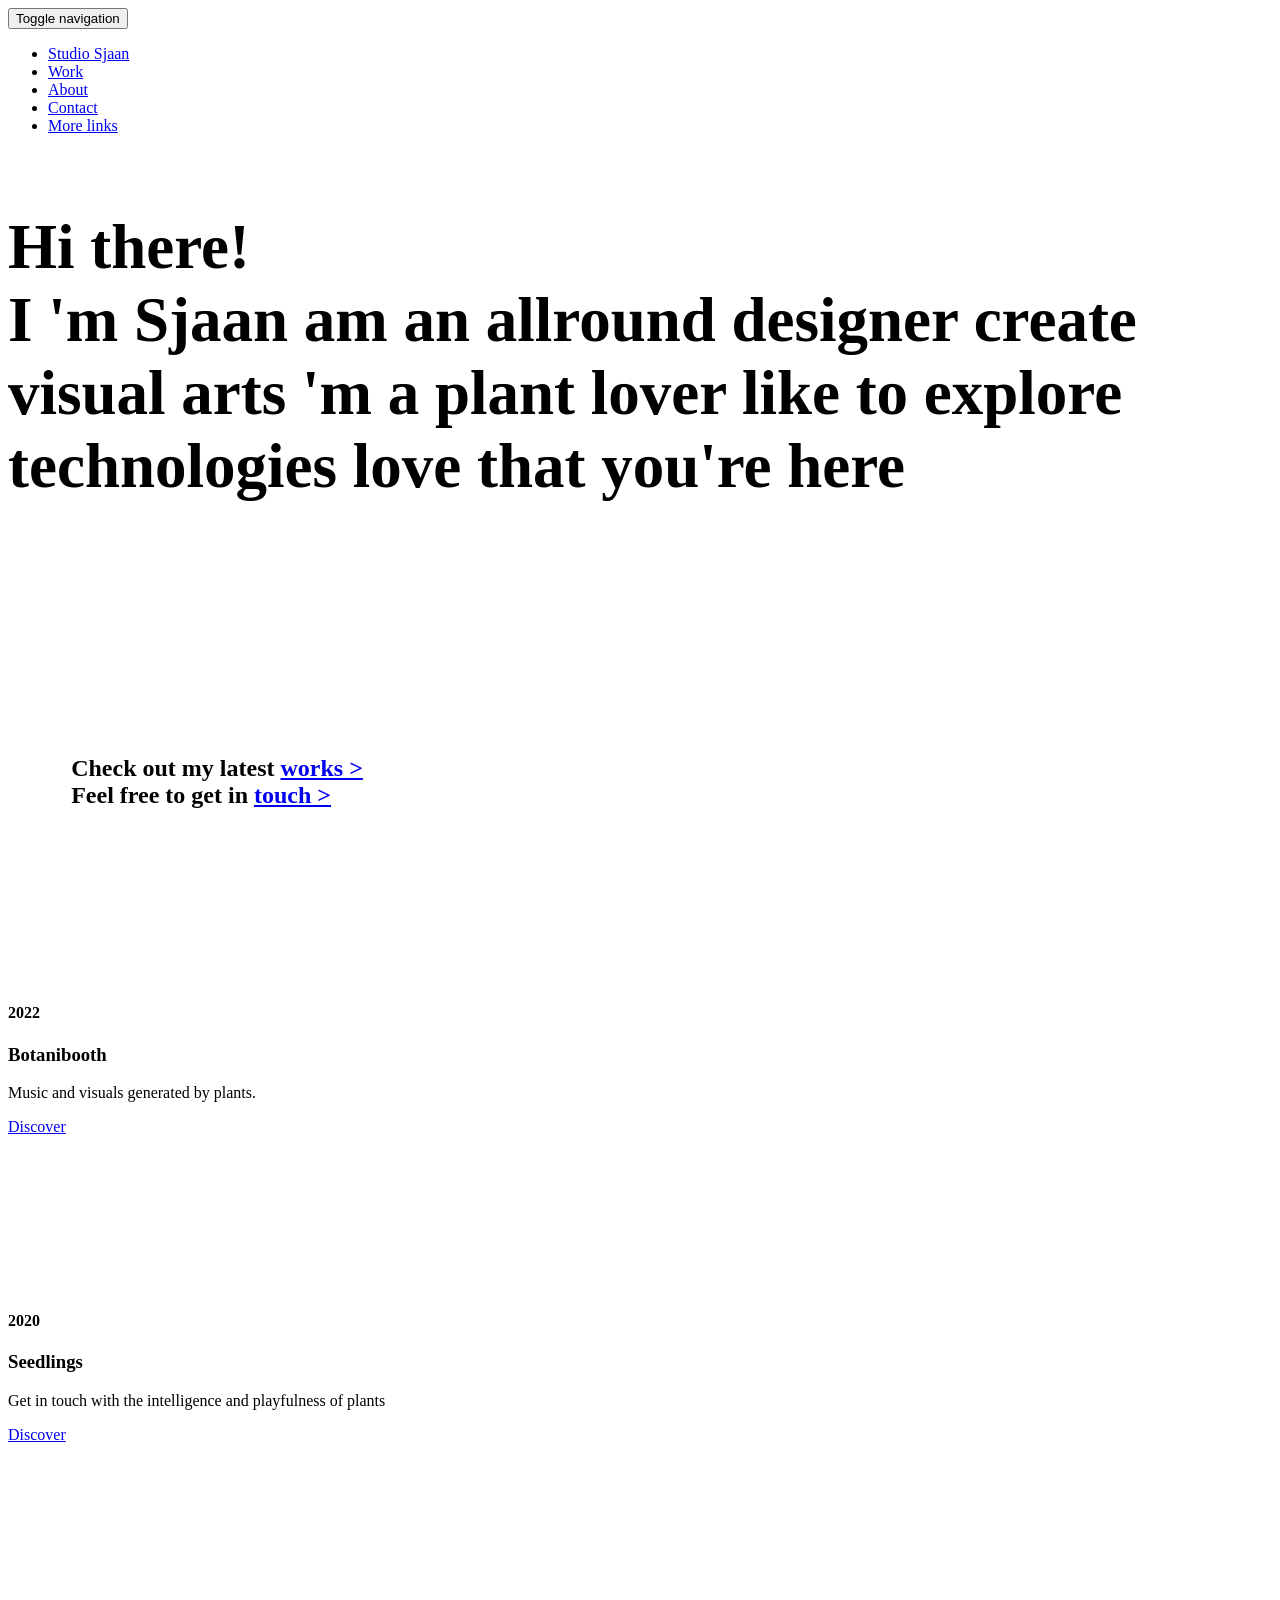
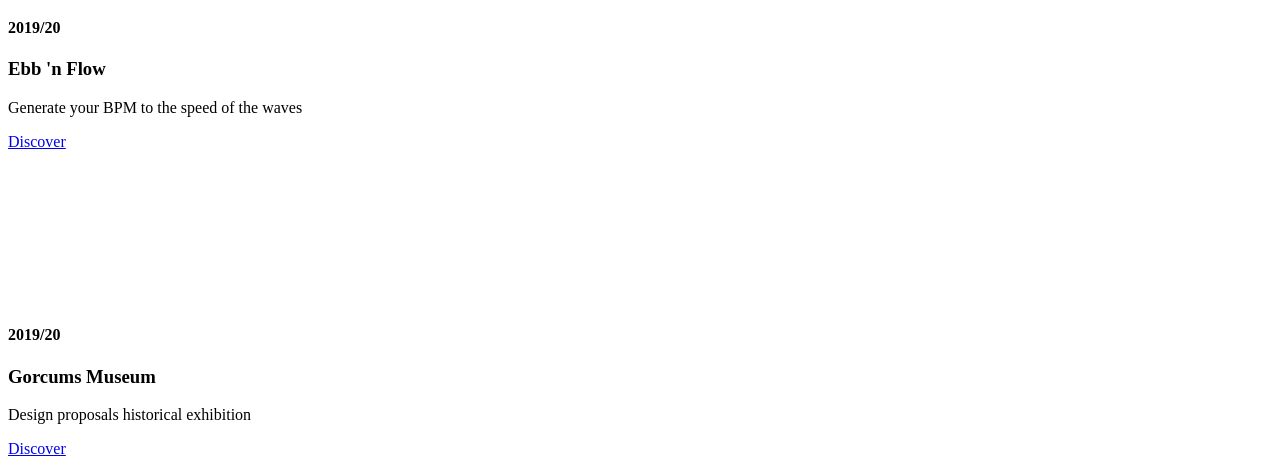
==== index.html @ 26814d5f "botanibooth page Botanibooth Page" ====
<!DOCTYPE html>
<html lang="en">

<head>
  <meta charset="UTF-8">
  <meta name="viewport" content="width=device-width,initial-scale=1.0 maximum-scale=1.0, user-scalable=0">
  
 <!--Omschrijving/ srchterms-->
 <title> Studio Sjaan </title>  
  <meta title="Sjaan - art and design">
  <meta name="description" content="Allround design and visual arts">
  <meta name="keywords" content="design, visual arts">
  
<!--srchterms sm-->
  <meta property="og:title" content="Sjaan - art and design" />
  <meta property="og:description" content="Allround design and visual arts" />
  <meta property="og:image" content="./assets/images/Visualicious_118.png" />
  <meta property="og:url" content="https://www.jeanneshaw.nl" />


  <meta name="google" content="notranslate" />

<!--fv icon-->  
  <link rel="apple-touch-icon" sizes="114x114" href="./assets/images/Visualicious_118.png">
  <link href="./assets/images/visualicious-fav-icon.png" rel="icon">



  <link href="./main.3f6952e4.css" rel="stylesheet">
</head>

<body>

<!--(B)ORDERRR -->
<div id="site-border-left"></div>
<div id="site-border-right"></div>
<div id="site-border-top"></div>
<div id="site-border-bottom"></div>


<header>


    <!--NAVI-->
    <nav class="navbar navbar-fixed-top navbar-default">
      <div class="container">
          <button type="button" class="navbar-toggle collapsed" data-toggle="collapse" data-target="#navbar-collapse" aria-expanded="false">
            <span class="sr-only">Toggle navigation</span>
            <span class="icon-bar"></span>
            <span class="icon-bar"></span>
            <span class="icon-bar"></span>
            <span class="icon-bar"></span>
          </button>
  
        <div class="collapse navbar-collapse" id="navbar-collapse">

          <ul class="nav navbar-nav">
            <li><a href="./index.html" title="">Studio Sjaan</a></li>
            <li><a href="./works.html" title="">Work</a></li>
            <li><a href="./about.html" title="">About</a></li>
            <li><a href="./contact.html" title="">Contact</a></li>
            <li><a href="./morelinks.html" title="">More links</a></li> 
          </ul>

        </div> 
      </div>
    </nav>
  </header>


      <!--main script-->
      <script type="text/javascript" src="./main.70a66962.js"></script>
        
      <!--txt ani script-->
      <script>
        document.addEventListener("DOMContentLoaded", function (event) {
          type();
          movingBackgroundImage();
        });
      </script>


  <!--TXT animation-->
  <div class="hero-full-container background-image-container">

    <div class="container">
      
      <div class="row">
        <div class="col-xs-12">
          <div class="hero-full-wrapper">
            <div class="text-content">
              <br><h1 style="font-size: 7vh;">Hi there!<br>
                <span>I</span>
                <span id="typed-strings">
                  <span>'m Sjaan</span>
                  <span>am an allround designer</span>
                  <span>create visual arts</span>
                  <span>'m a plant lover</span>
                  <span>like to explore technologies</span>
                  <span>love that you're here</span>
                </span>
                <span id="typed"></span>
              </h1><br><br>
            </div>
          </div>
        </div>
      </div>     
    </div>
  </div>
  <!---->

  <!-- VIDEO -->
  <video class="video-fixed-home" alt="video" autoplay loop muted playsinline id="myvideo">
    <source src="./assets/vids/kielekiele_kl_1.webm" type="video/webm">
    <source src="./assets/vids/kielekiele_kl_1.mp4" type="video/mp4">

    :'( 
  </video>

  <!-- TXT -->
  <div class="section-container" style="margin-left: 5%;">
    <div class="hero-full-wrapper">
    <div class="text-content">
    
      <h2 style="left: 0; column-fill: balance;">Check out my latest <a href="./works.html" title="works">works > </a><br>
      Feel free to get in <a href="./contact.html" title="get in touch">touch ></a></h2>
    </div>
    </div>
  </div>
  
  <!-- Links nr Works -->
  <div class="section-container">
      <div class="carousel-inner">
        <div class="item active">
            <div class="row">

              <!-- BOTANIBOOTH -->
              <div class="col-sm-4">
                <div>
                <a href="./Botanibooth.html" class="black-image-project-hover">
                     <!-- VIDEO -->
                     <video class="img-responsive" autoplay loop muted playsinline id="myvideo">
                      <source src="./assets/work/Botanibooth/cardPC.png" type="image/png">
                    
                      :'(
                    </video>
                  
                </a>
                </div>
                <div class="card-container-dropshadow">
                  <h4>2022</h4>
                  <h3>Botanibooth</h3>
                  <p>Music and visuals generated by plants.
                  </p>
                  <a href="./Botanibooth.html" class="btn btn-default">Discover</a>
                </div>
              </div> 

              <!-- SEEDLINGS -->
              <div class="col-sm-4">
                <div>
                <a href="./Seedlings.html" class="black-image-project-hover">
                     <!-- VIDEO -->
                     <video class="img-responsive" autoplay loop muted playsinline id="myvideo">
                      <source src="./assets/work/Seedlings/blooms.webm" type="video/webm">
                      <source src="./assets/work/Seedlings/blooms.mp4" type="video/mp4">
                    
                      :'(
                    </video>
                  
                </a>
                </div>
                <div class="card-container-dropshadow">
                  <h4>2020</h4>
                  <h3>Seedlings</h3>
                  <p>Get in touch with the intelligence and playfulness of plants</p>
                  <a href="./Seedlings.html" class="btn btn-default">Discover</a>
                </div>
              </div> 

              <!--Ebb n flow -->
              <div class="col-sm-4">
                <a href="./EbbnFlow.html" class="black-image-project-hover">
                    <!-- VIDEO -->
                    <video class="img-responsive" alt="video" autoplay loop muted playsinline id="myvideo">
                      <source src="./assets/work/Ebb 'n Flow/Waveslogootje_3.webm" type="video/webm">
                      <source src="./assets/work/Ebb 'n Flow/Waveslogootje_3.mp4" type="video/mp4">

                    
                      :'(
                    </video> 
                  
                </a>
                <div class="card-container-dropshadow">
                  <h4>2019/20</h4>
                  <h3>Ebb 'n Flow</h3>
                  <p>Generate your BPM to the speed of the waves</p>
                  <a href="./EbbnFlow.html" class="btn btn-default">Discover</a>
                </div>      
              </div>


              <!-- Gorcums museum -->
              <div class="col-sm-4">
                <a href="./Gorcums Museum.html" class="black-image-project-hover">
                  <!-- VIDEO -->
                  <video class="img-responsive" alt="video" autoplay loop muted playsinline id="myvideo">
                    <source src="./assets/work/Gorcums museum/GB-_1 kopie.webm" type="video/webm">
                    <source src="./assets/work/Gorcums museum/GB-_1 kopie.mp4" type="video/mp4">
                  
                    :'(
                  </video> 
                  
                </a>
                <div class="card-container-dropshadow">
                  <h4>2019/20</h4>
                  <h3>Gorcums Museum</h3>
                  <p>Design proposals historical exhibition</p>
                  <a href="./Gorcums Museum.html" class="btn btn-default">Discover</a>
                </div>
              </div>



            </div>
            </div>
      </div>
  </div>
  <!---->
  <!--script vr video-->
  <script> document.getElementById('myvideo').play(); </script>

  </body>

</html>
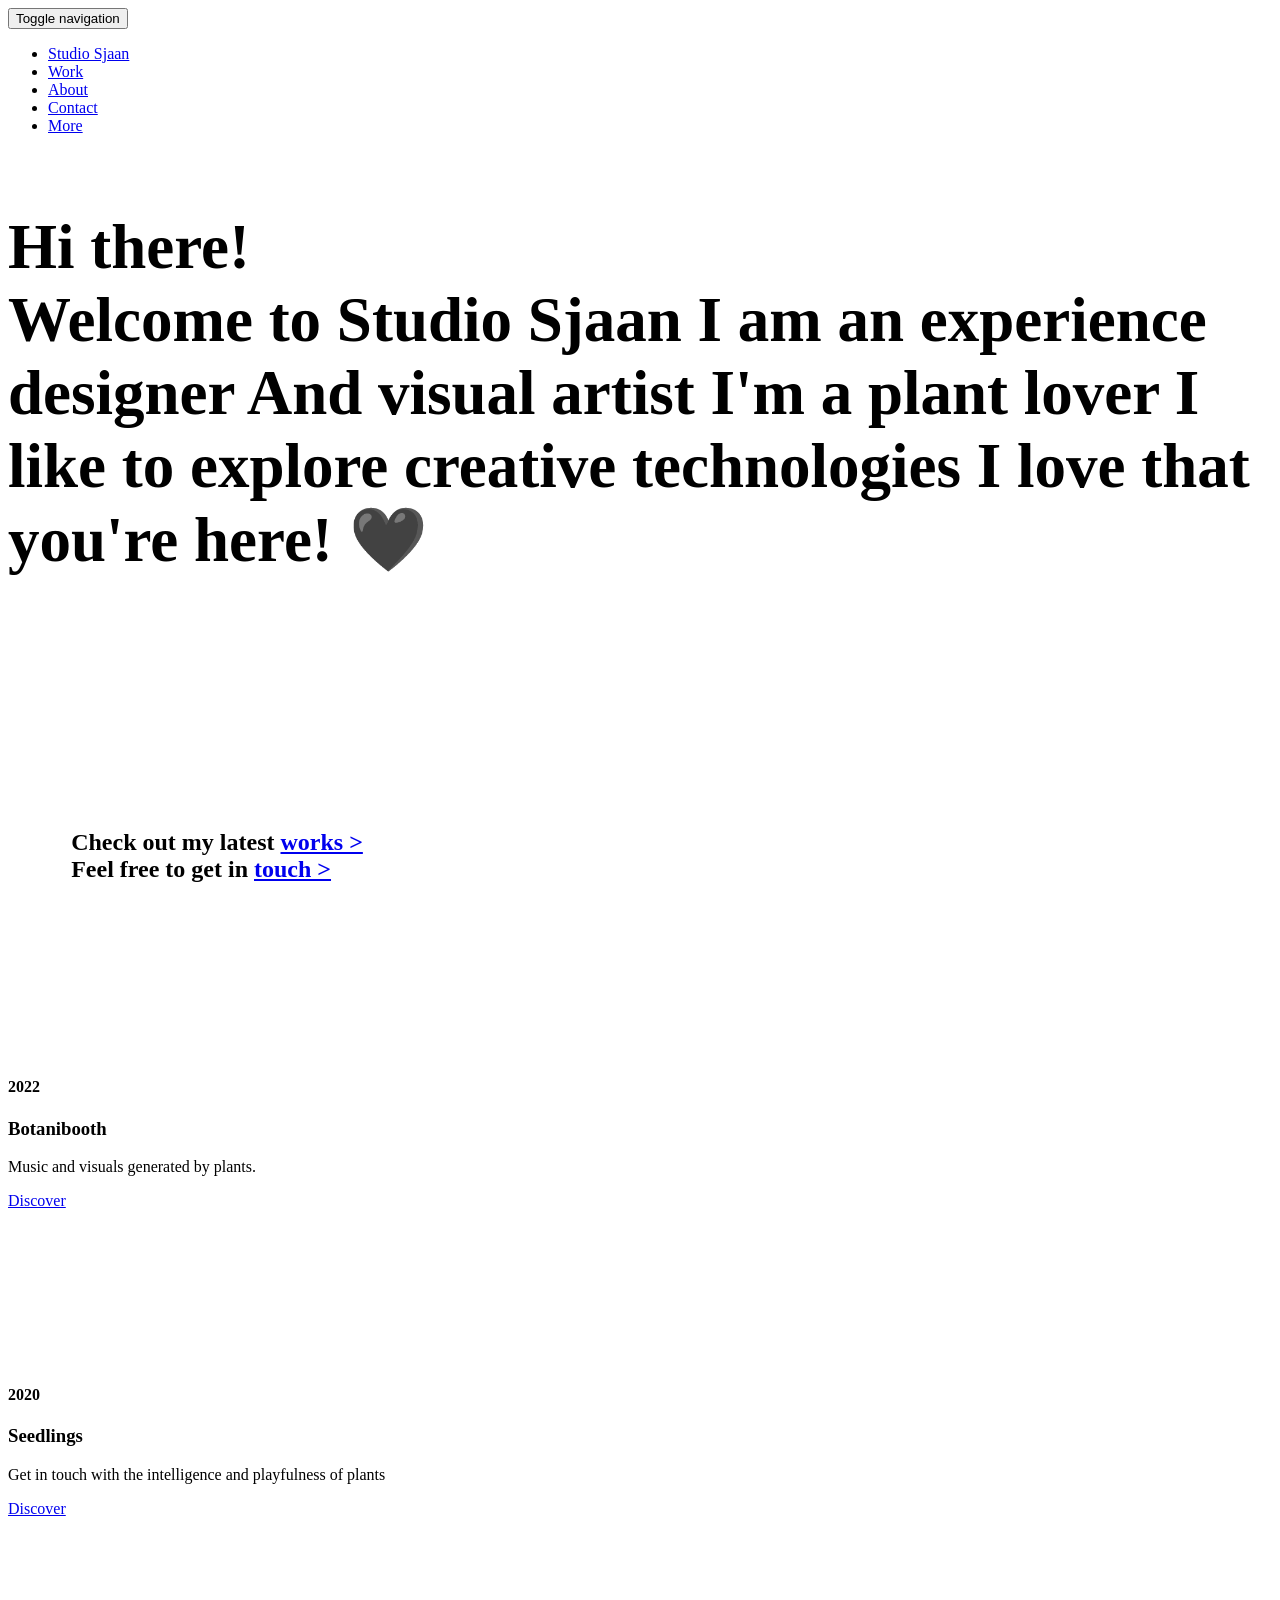
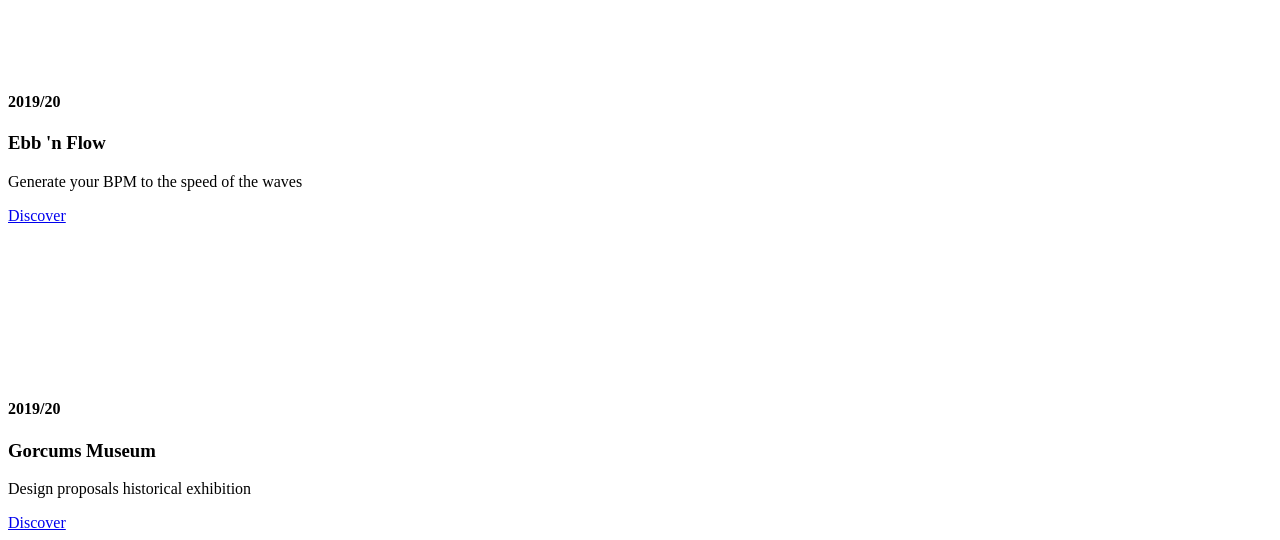
==== commit 2ed464a2: "Update update" ====
--- a/index.html
+++ b/index.html
@@ -59,7 +59,7 @@
             <li><a href="./works.html" title="">Work</a></li>
             <li><a href="./about.html" title="">About</a></li>
             <li><a href="./contact.html" title="">Contact</a></li>
-            <li><a href="./morelinks.html" title="">More links</a></li> 
+            <li><a href="./morelinks.html" title="">More</a></li> 
           </ul>
 
         </div> 
@@ -90,14 +90,14 @@
           <div class="hero-full-wrapper">
             <div class="text-content">
               <br><h1 style="font-size: 7vh;">Hi there!<br>
-                <span>I</span>
+                
                 <span id="typed-strings">
-                  <span>'m Sjaan</span>
-                  <span>am an allround designer</span>
-                  <span>create visual arts</span>
-                  <span>'m a plant lover</span>
-                  <span>like to explore technologies</span>
-                  <span>love that you're here</span>
+                  <span>Welcome to Studio Sjaan</span>
+                  <span>I am an experience designer</span>
+                  <span>And visual artist</span>
+                  <span>I'm a plant lover</span>
+                  <span>I like to explore creative technologies</span>
+                  <span>I love that you're here! &#128420; </span>
                 </span>
                 <span id="typed"></span>
               </h1><br><br>
@@ -110,7 +110,7 @@
   <!---->
 
   <!-- VIDEO -->
-  <video class="video-fixed-home" alt="video" autoplay loop muted playsinline id="myvideo">
+  <video class="video-fixed-home" alt="video" autoplay muted loop playsinline preload="auto" id="myvideo">
     <source src="./assets/vids/kielekiele_kl_1.webm" type="video/webm">
     <source src="./assets/vids/kielekiele_kl_1.mp4" type="video/mp4">
 
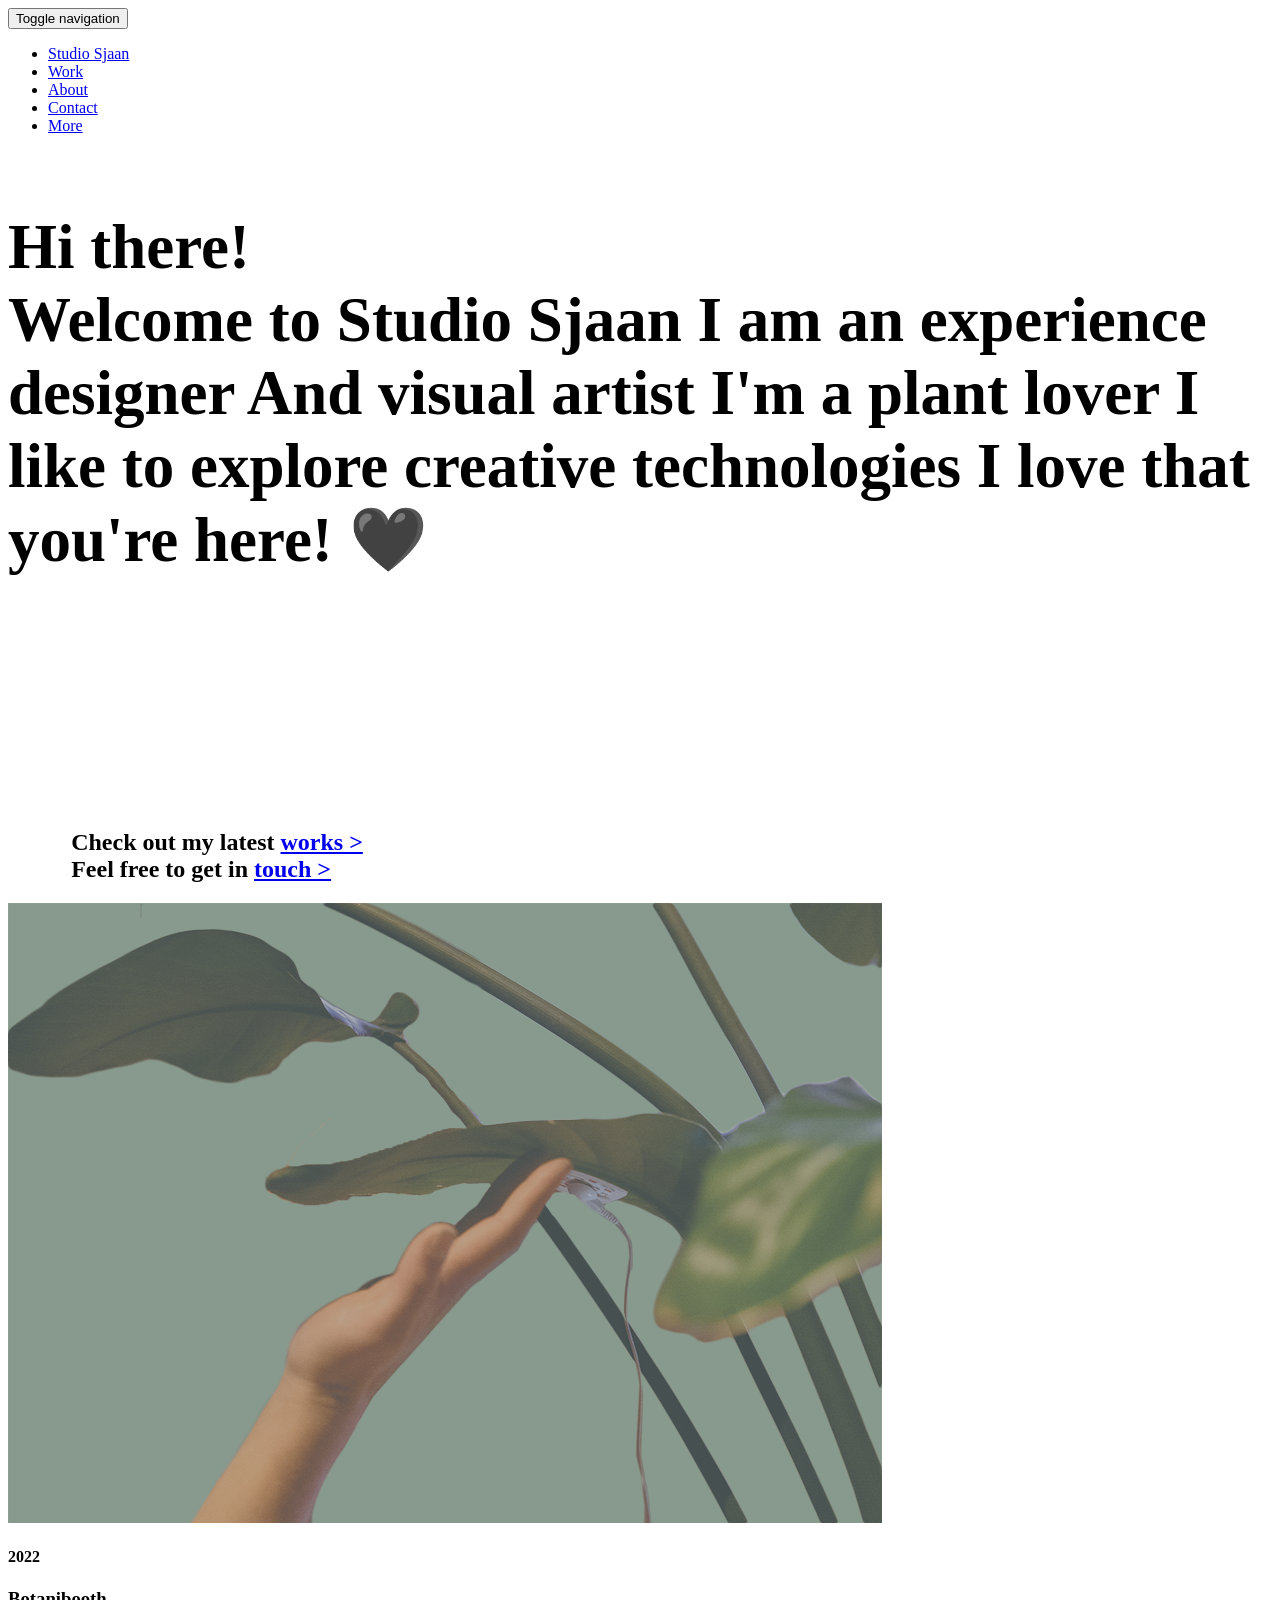
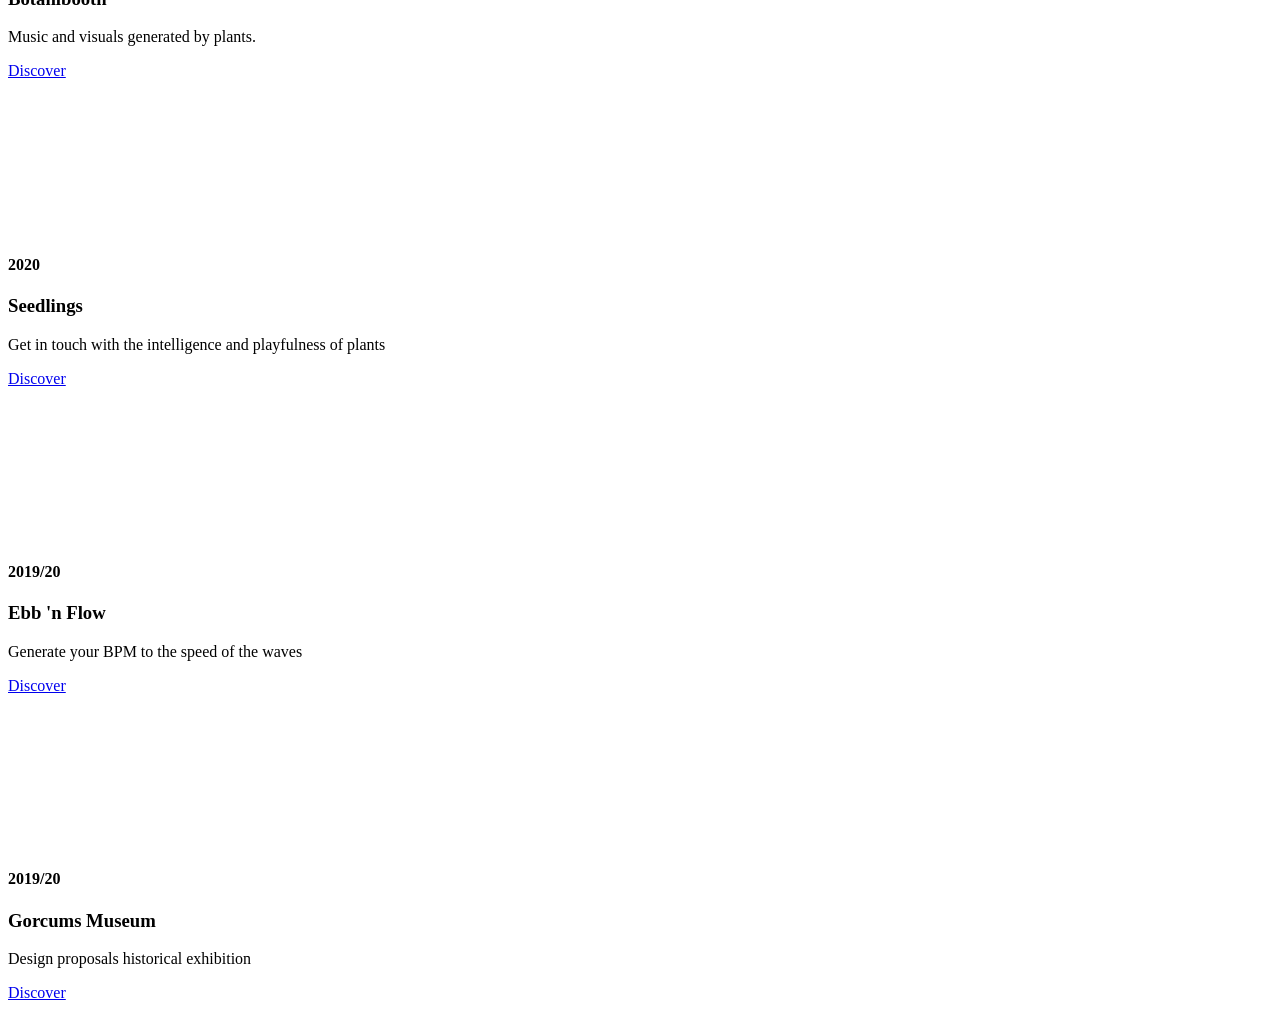
==== commit e51eef29: "Update index.html" ====
--- a/index.html
+++ b/index.html
@@ -139,11 +139,8 @@
                 <div>
                 <a href="./Botanibooth.html" class="black-image-project-hover">
                      <!-- VIDEO -->
-                     <video class="img-responsive" autoplay loop muted playsinline id="myvideo">
-                      <source src="./assets/work/Botanibooth/cardPC.png" type="image/png">
+                     <img src="./assets/work/Botanibooth/cardPC.png" class="img-responsive" alt="Image">
                     
-                      :'(
-                    </video>
                   
                 </a>
                 </div>
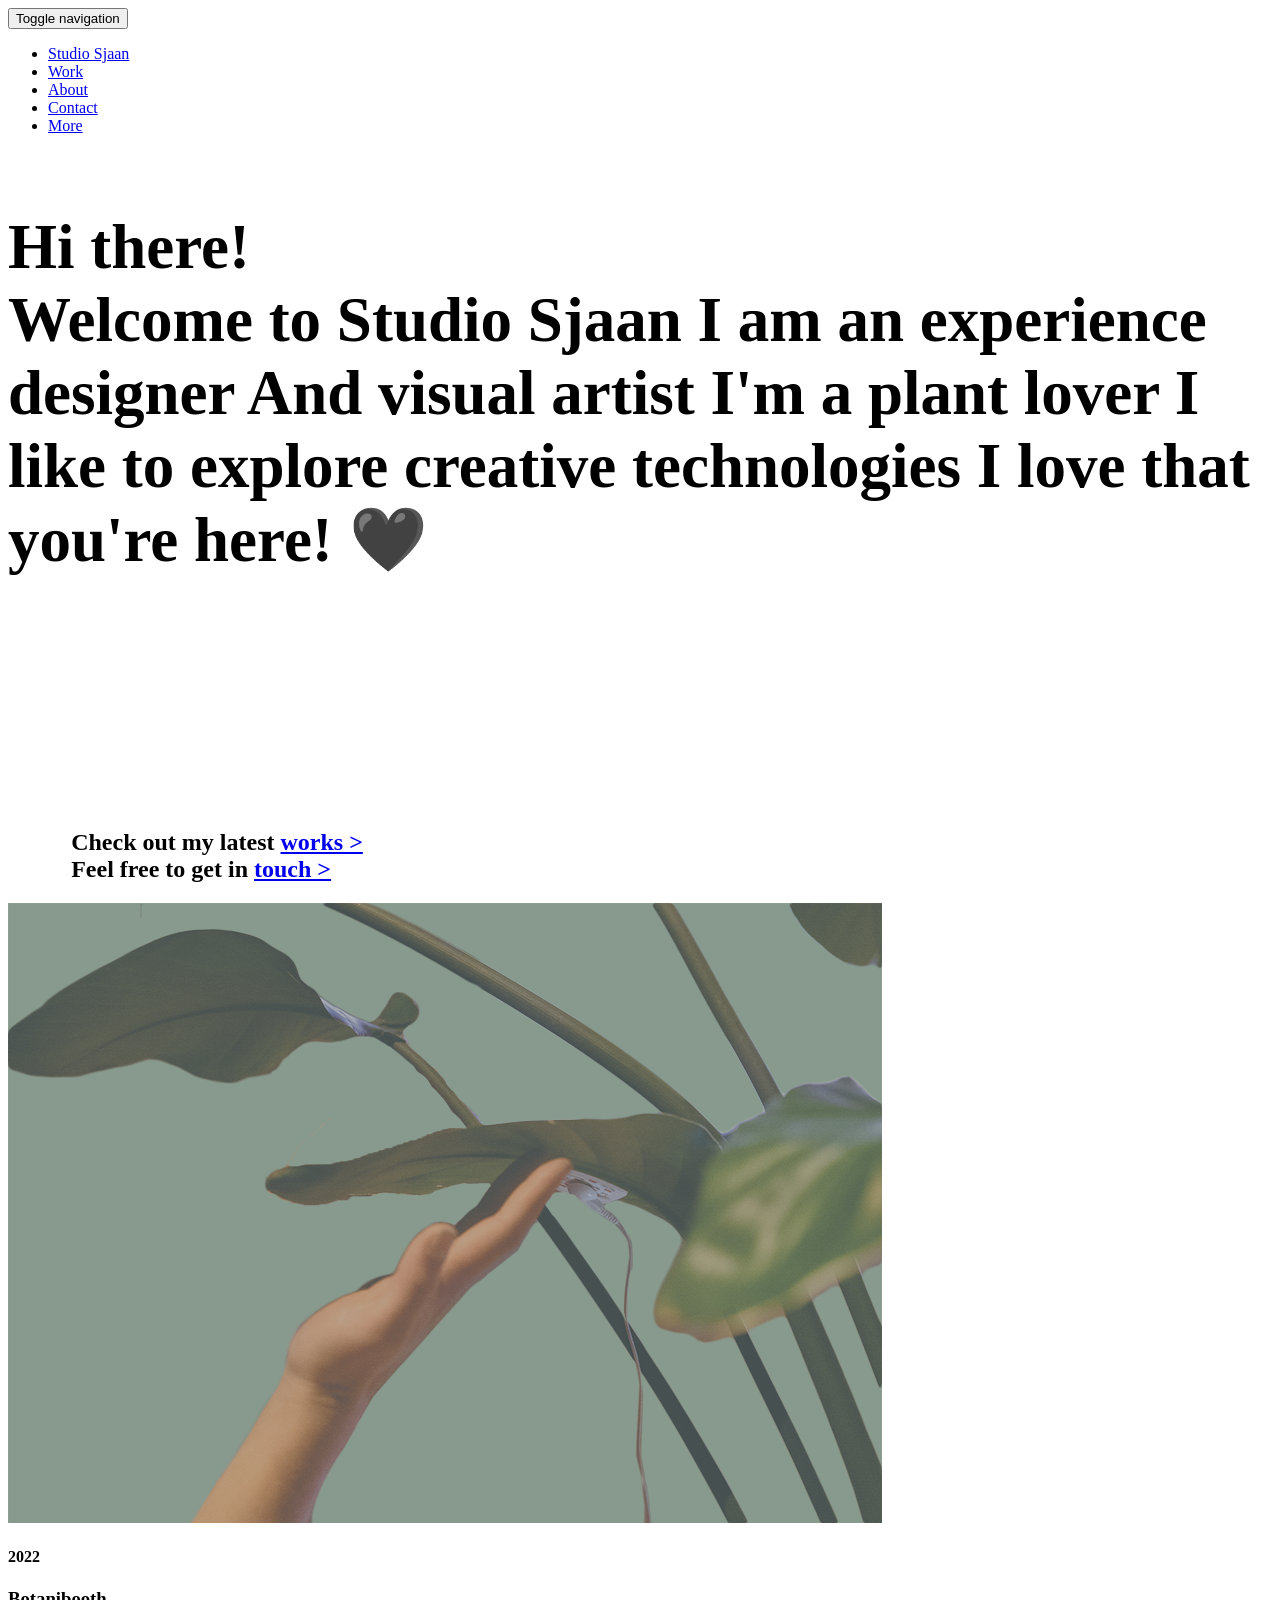
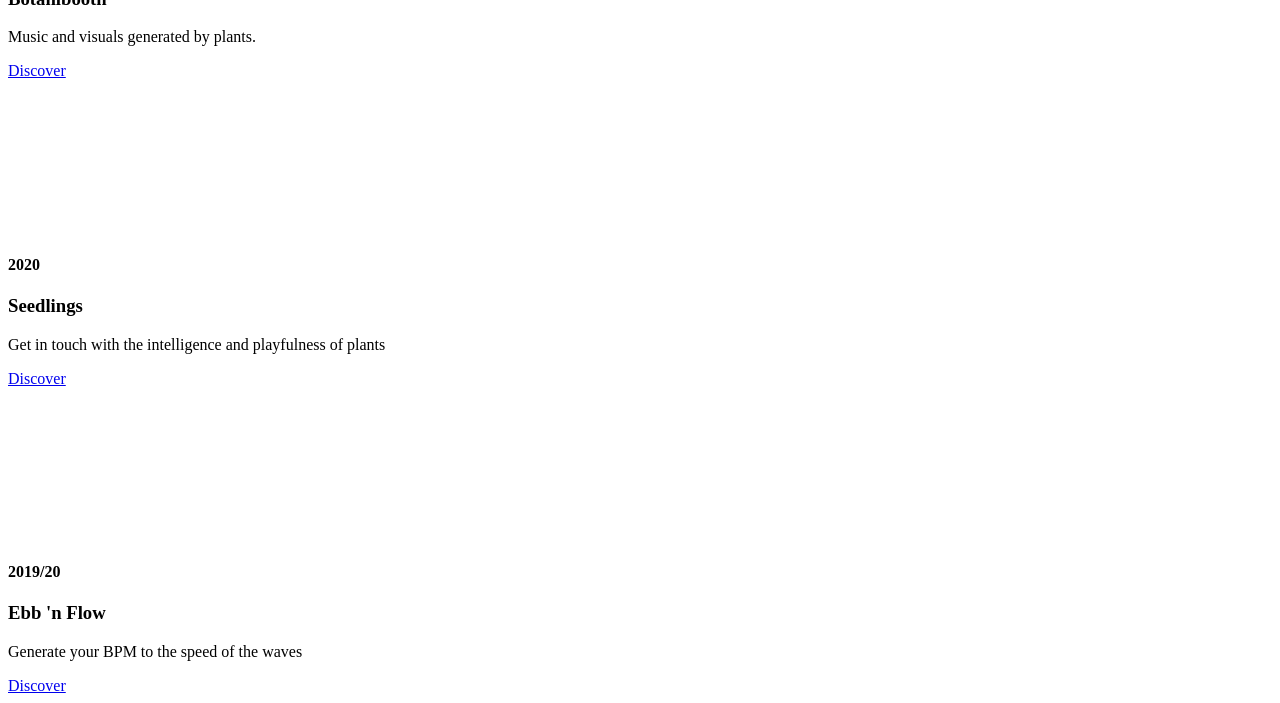
==== commit 68f8fa4d: "update" ====
--- a/index.html
+++ b/index.html
@@ -140,8 +140,6 @@
                 <a href="./Botanibooth.html" class="black-image-project-hover">
                      <!-- VIDEO -->
                      <img src="./assets/work/Botanibooth/cardPC.png" class="img-responsive" alt="Image">
-                    
-                  
                 </a>
                 </div>
                 <div class="card-container-dropshadow">
@@ -164,7 +162,6 @@
                     
                       :'(
                     </video>
-                  
                 </a>
                 </div>
                 <div class="card-container-dropshadow">
@@ -195,30 +192,6 @@
                   <a href="./EbbnFlow.html" class="btn btn-default">Discover</a>
                 </div>      
               </div>
-
-
-              <!-- Gorcums museum -->
-              <div class="col-sm-4">
-                <a href="./Gorcums Museum.html" class="black-image-project-hover">
-                  <!-- VIDEO -->
-                  <video class="img-responsive" alt="video" autoplay loop muted playsinline id="myvideo">
-                    <source src="./assets/work/Gorcums museum/GB-_1 kopie.webm" type="video/webm">
-                    <source src="./assets/work/Gorcums museum/GB-_1 kopie.mp4" type="video/mp4">
-                  
-                    :'(
-                  </video> 
-                  
-                </a>
-                <div class="card-container-dropshadow">
-                  <h4>2019/20</h4>
-                  <h3>Gorcums Museum</h3>
-                  <p>Design proposals historical exhibition</p>
-                  <a href="./Gorcums Museum.html" class="btn btn-default">Discover</a>
-                </div>
-              </div>
-
-
-
             </div>
             </div>
       </div>
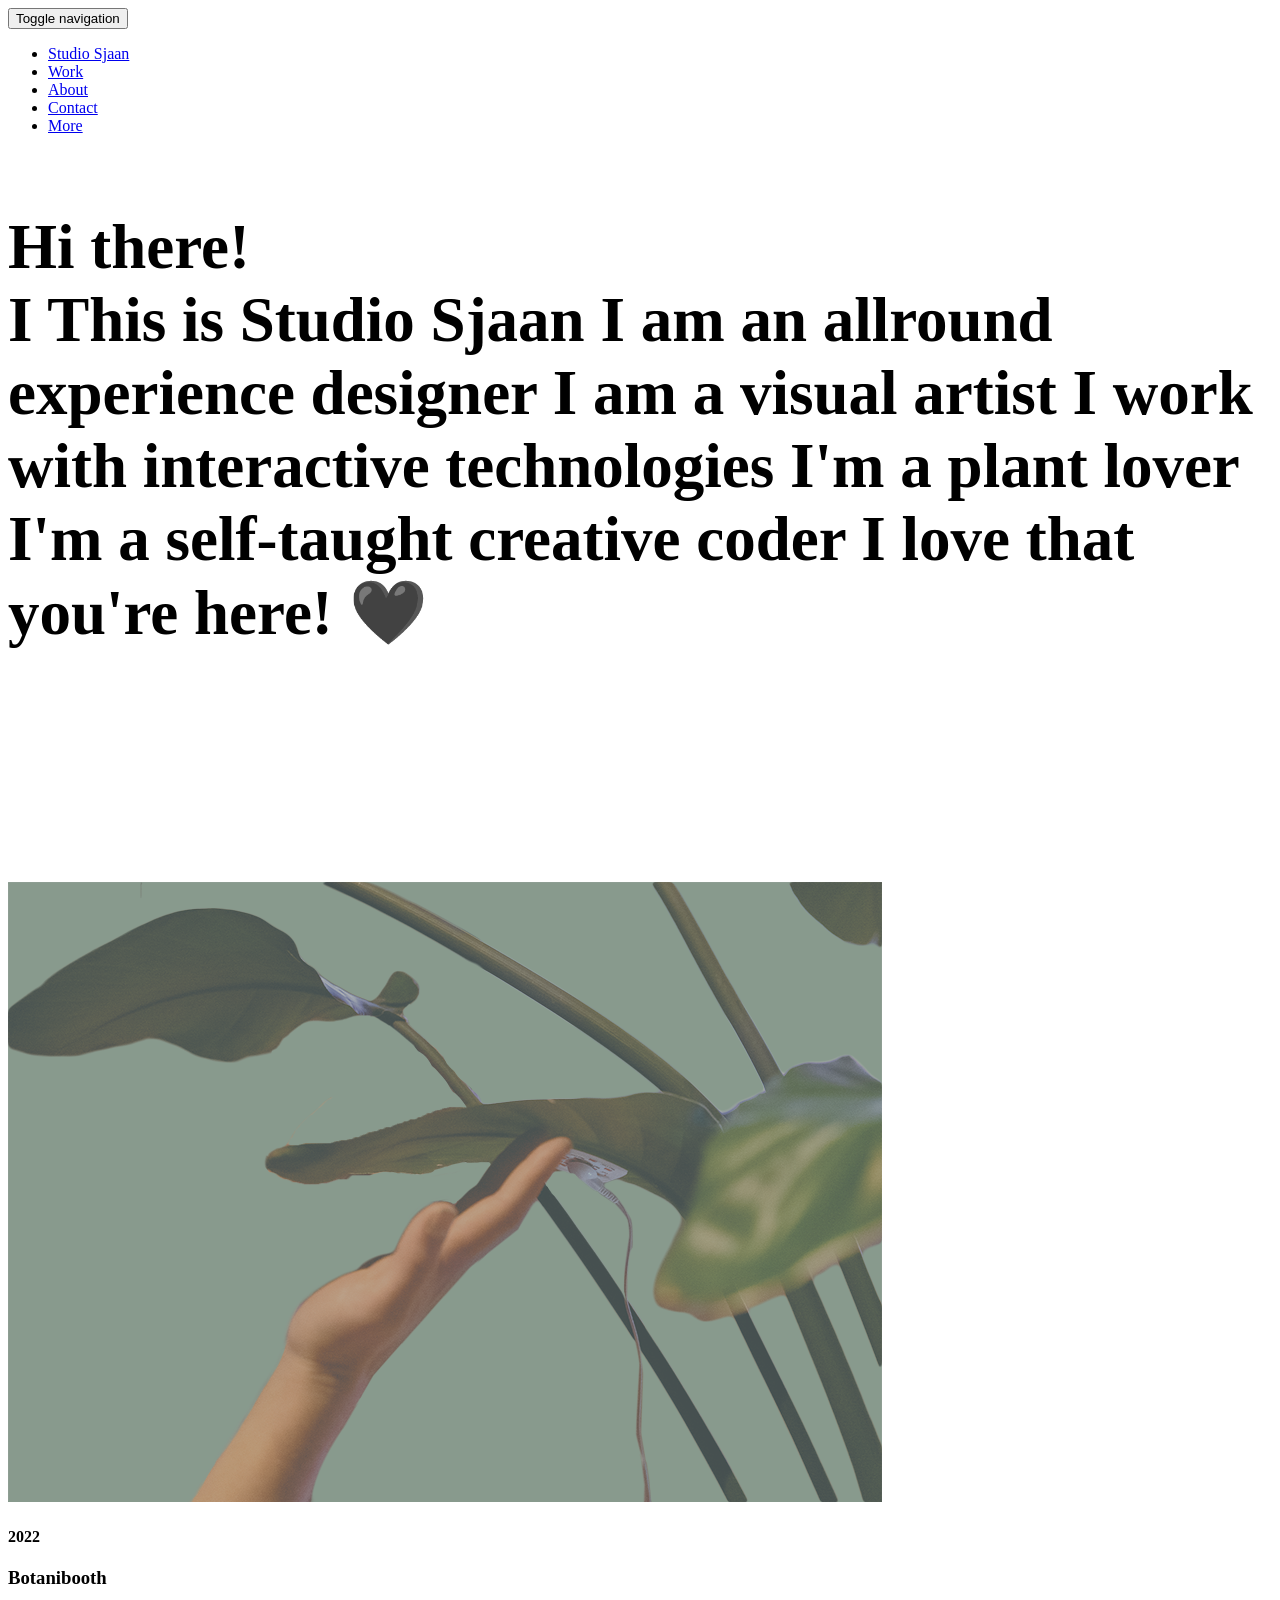
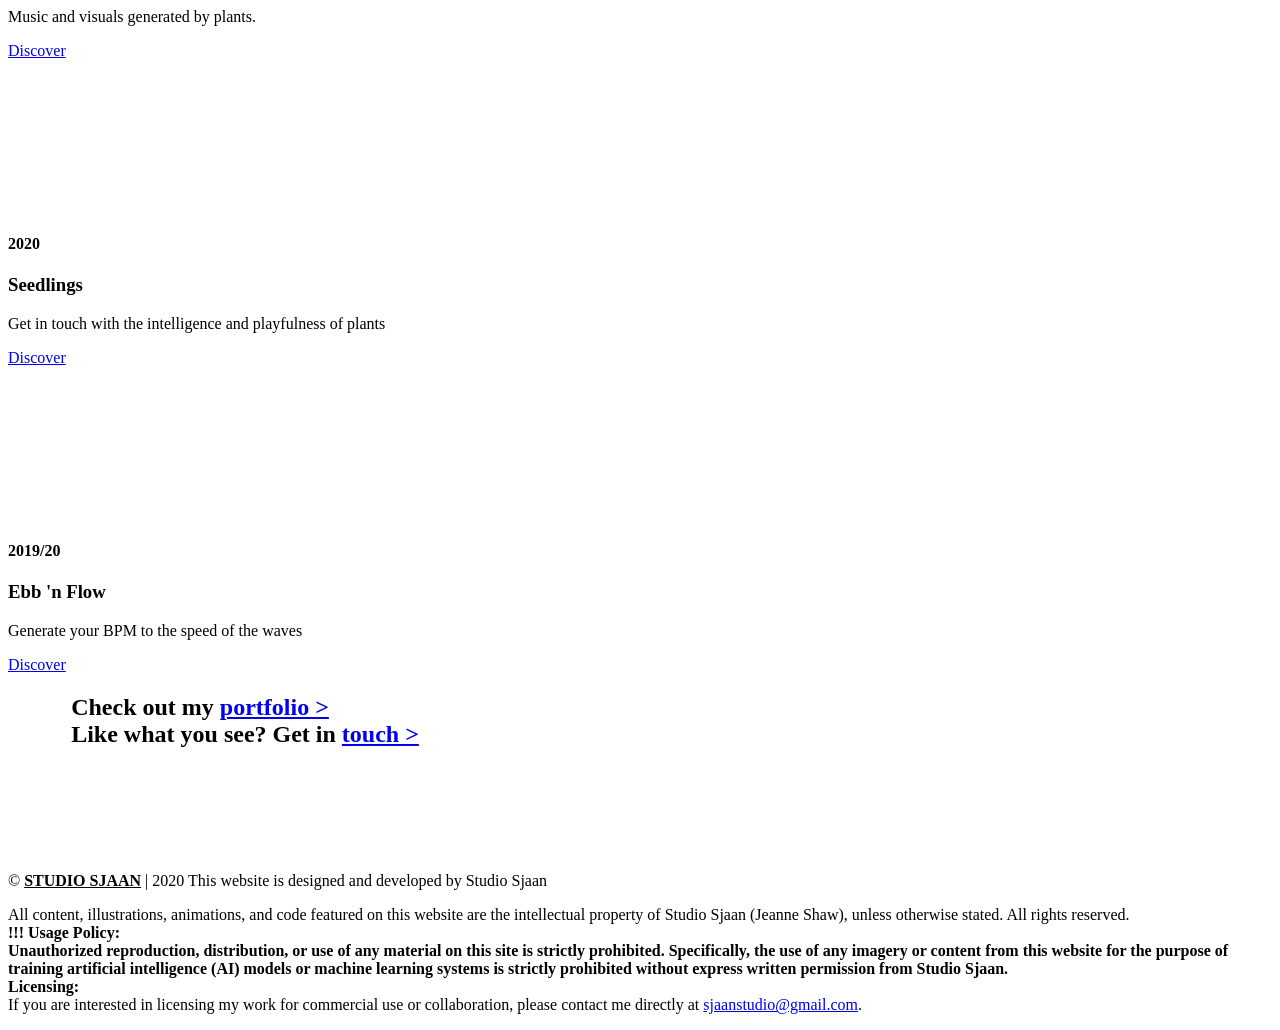
==== commit 8e6d11a2: "update" ====
--- a/index.html
+++ b/index.html
@@ -25,7 +25,7 @@
   <link href="./assets/images/visualicious-fav-icon.png" rel="icon">
 
 
-
+<!--css-->
   <link href="./main.3f6952e4.css" rel="stylesheet">
 </head>
 
@@ -92,11 +92,13 @@
               <br><h1 style="font-size: 7vh;">Hi there!<br>
                 
                 <span id="typed-strings">
-                  <span>Welcome to Studio Sjaan</span>
-                  <span>I am an experience designer</span>
-                  <span>And visual artist</span>
+                  <span>I</span>
+                  <span>This is Studio Sjaan</span>
+                  <span>I am an allround experience designer</span>
+                  <span>I am a visual artist</span>
+                  <span>I work with interactive technologies</span>
                   <span>I'm a plant lover</span>
-                  <span>I like to explore creative technologies</span>
+                  <span>I'm a self-taught creative coder</span>
                   <span>I love that you're here! &#128420; </span>
                 </span>
                 <span id="typed"></span>
@@ -116,17 +118,6 @@
 
     :'( 
   </video>
-
-  <!-- TXT -->
-  <div class="section-container" style="margin-left: 5%;">
-    <div class="hero-full-wrapper">
-    <div class="text-content">
-    
-      <h2 style="left: 0; column-fill: balance;">Check out my latest <a href="./works.html" title="works">works > </a><br>
-      Feel free to get in <a href="./contact.html" title="get in touch">touch ></a></h2>
-    </div>
-    </div>
-  </div>
   
   <!-- Links nr Works -->
   <div class="section-container">
@@ -197,6 +188,50 @@
       </div>
   </div>
   <!---->
+
+    <!-- TXT -->
+  <div class="section-container" style="margin-left: 5%;">
+    <div class="hero-full-wrapper">
+    <div class="text-content">
+    
+      <h2>Check out my <a href="./works.html" title="works">portfolio > </a><br>
+      Like what you see? Get in <a href="./contact.html" title="get in touch">touch ></a></h2>
+    </div>
+    </div>
+  </div>
+
+  <!--Footr-->
+<footer class="text-center" style="padding-top: 7%">
+  <div class="container">
+    <div class="row">
+      <div class="col-xs-12">
+          <p>
+          © 
+          <a href="./contact.html" style="color: black;">
+          <b>
+           STUDIO SJAAN</b></a>
+        | 2020 This website is designed and developed by Studio Sjaan 
+        </p>
+
+        <p>
+          
+          All content, illustrations, animations, and code featured on this website are the 
+          intellectual property of Studio Sjaan (Jeanne Shaw), unless otherwise stated. 
+          All rights reserved. <br>
+
+          <b>!!! Usage Policy: <br>
+          Unauthorized reproduction, distribution, or use of any material on this site is 
+          strictly prohibited. Specifically, the use of any imagery or content from this website
+           for the purpose of training artificial intelligence (AI) models or machine 
+           learning systems is strictly prohibited without express written permission 
+           from Studio Sjaan.</b> <br>
+
+          <b> Licensing: </b><br>
+          If you are interested in licensing my work for commercial use or collaboration, please contact me directly at <a href="mailto:sjaanstudio@gmail.com">sjaanstudio@gmail.com</a>.
+        </p>
+    </div>
+  </div>
+</footer>
   <!--script vr video-->
   <script> document.getElementById('myvideo').play(); </script>
 
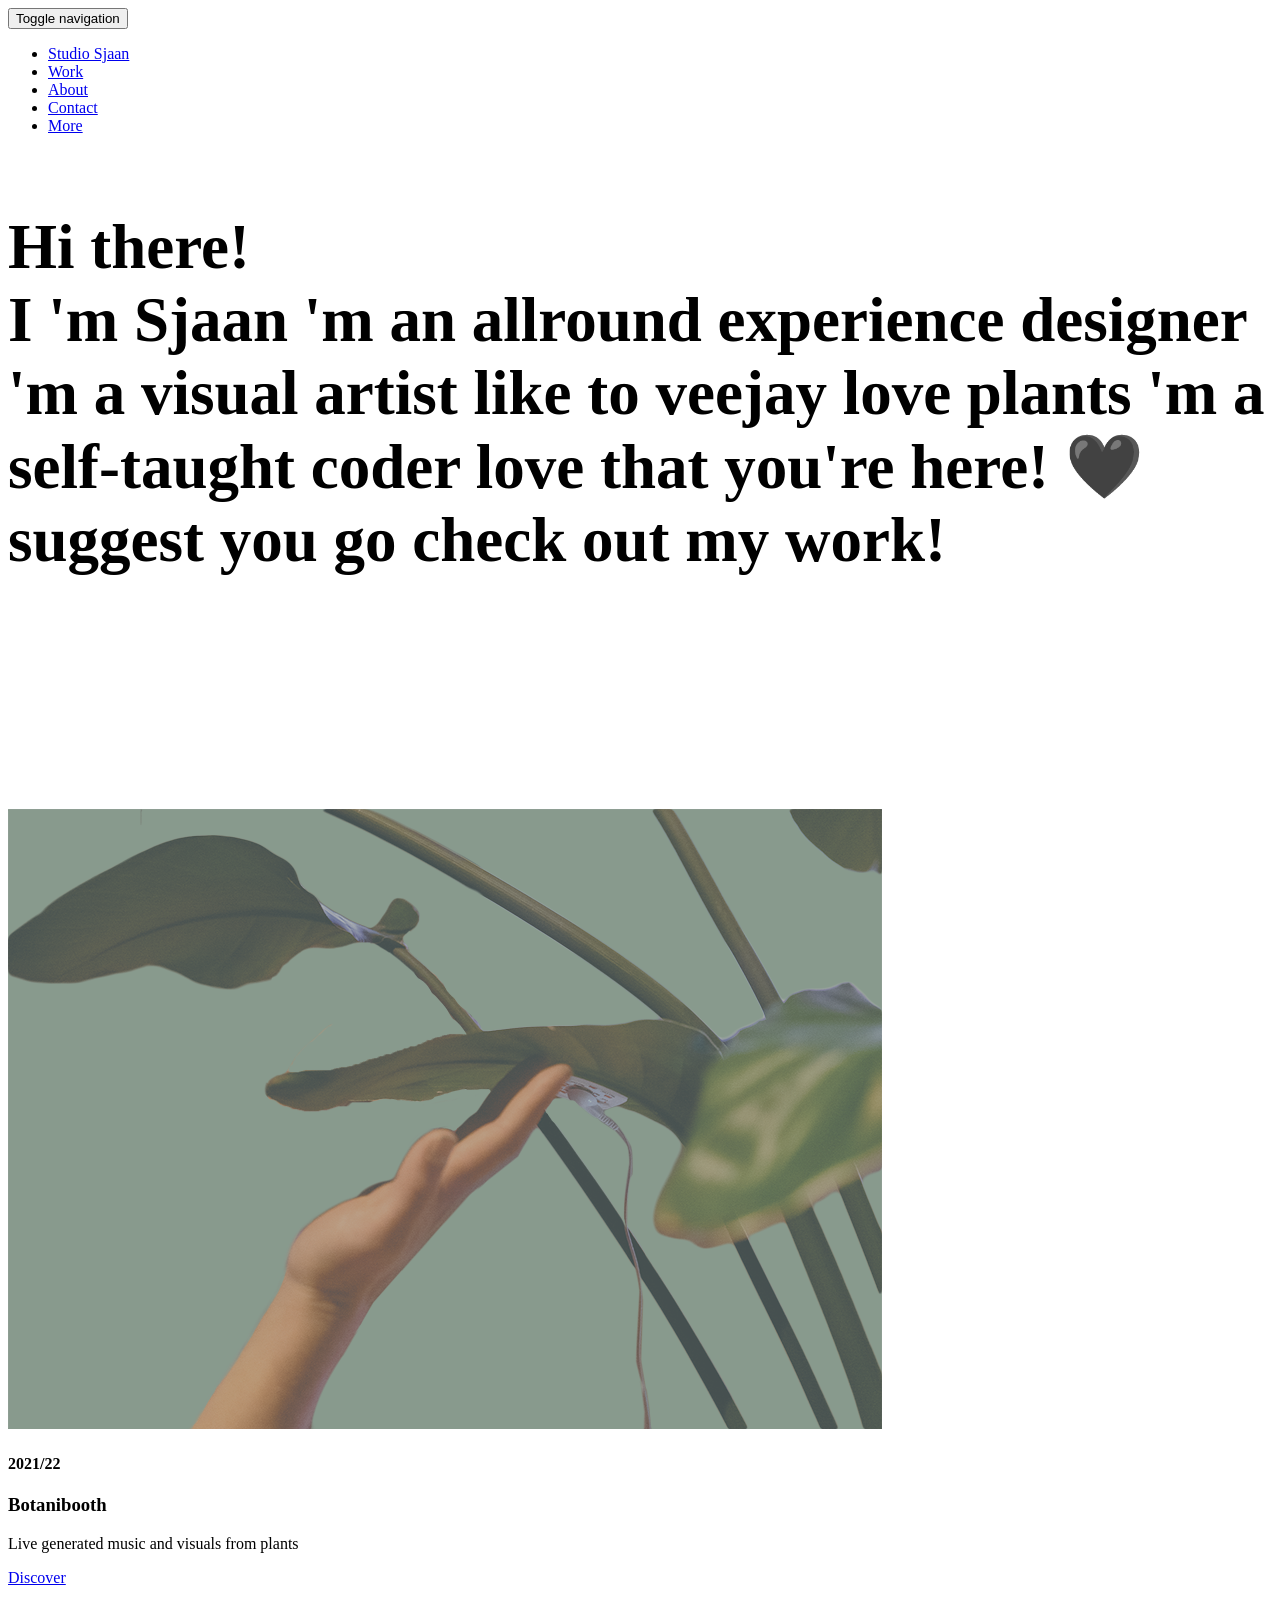
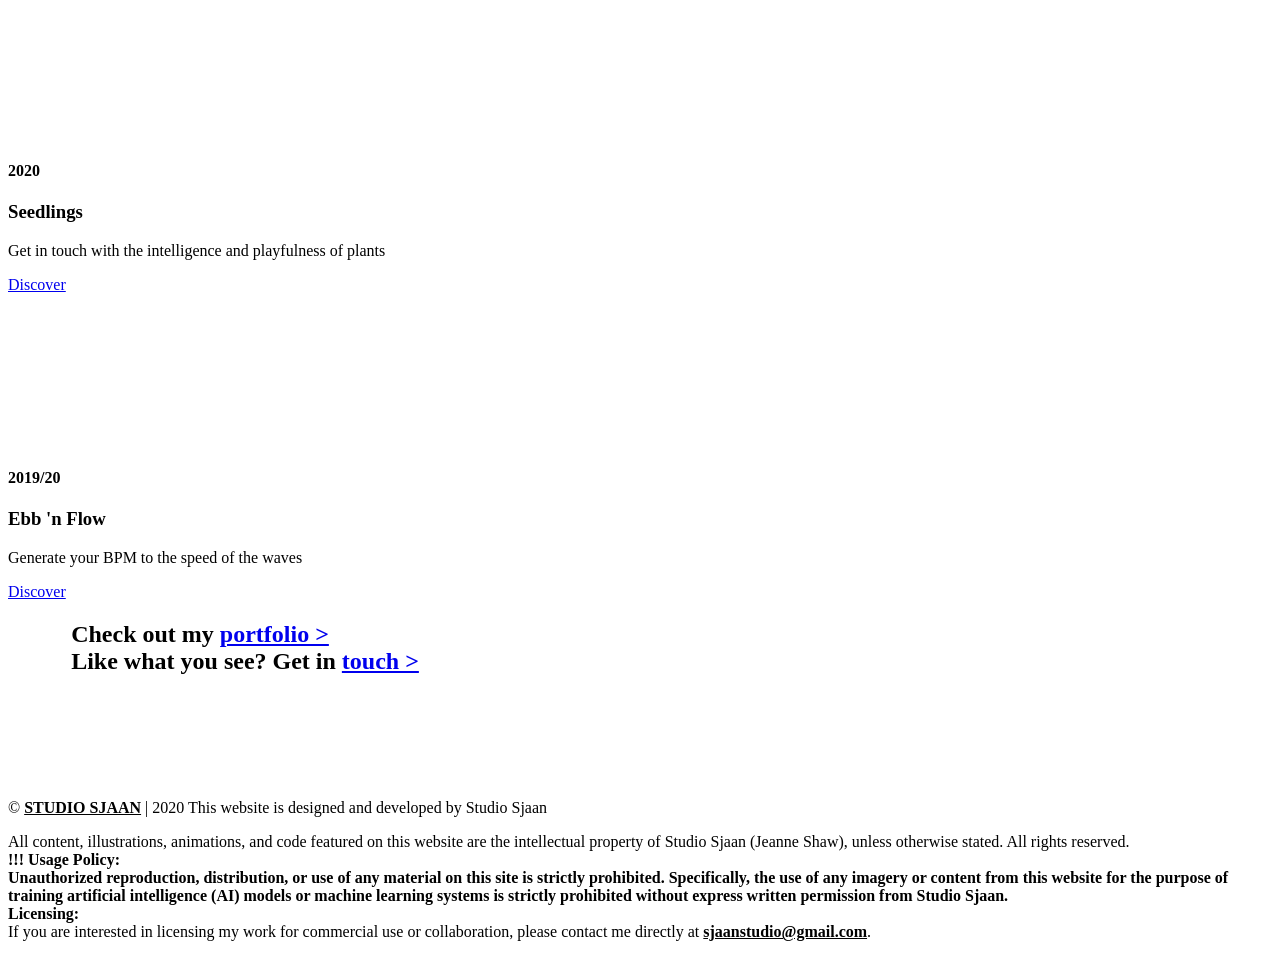
==== commit f2bb62ca: "update 23/06/26" ====
--- a/index.html
+++ b/index.html
@@ -90,16 +90,17 @@
           <div class="hero-full-wrapper">
             <div class="text-content">
               <br><h1 style="font-size: 7vh;">Hi there!<br>
-                
+                <span>I</span>
                 <span id="typed-strings">
-                  <span>I</span>
-                  <span>This is Studio Sjaan</span>
-                  <span>I am an allround experience designer</span>
-                  <span>I am a visual artist</span>
-                  <span>I work with interactive technologies</span>
-                  <span>I'm a plant lover</span>
-                  <span>I'm a self-taught creative coder</span>
-                  <span>I love that you're here! &#128420; </span>
+                  
+                  <span>'m Sjaan</span>
+                  <span>'m an allround experience designer</span>
+                  <span>'m a visual artist</span>
+                  <span>like to veejay</span>
+                  <span>love plants</span>
+                  <span>'m a self-taught coder</span>
+                  <span>love that you're here! &#128420; </span>
+                  <span>suggest you go check out my work! </span>
                 </span>
                 <span id="typed"></span>
               </h1><br><br>
@@ -134,10 +135,10 @@
                 </a>
                 </div>
                 <div class="card-container-dropshadow">
-                  <h4>2022</h4>
+                  <h4>2021/22</h4>
                   <h3>Botanibooth</h3>
-                  <p>Music and visuals generated by plants.
-                  </p>
+                
+                      <p>Live generated music and visuals from plants</p>
                   <a href="./Botanibooth.html" class="btn btn-default">Discover</a>
                 </div>
               </div> 
@@ -227,7 +228,7 @@
            from Studio Sjaan.</b> <br>
 
           <b> Licensing: </b><br>
-          If you are interested in licensing my work for commercial use or collaboration, please contact me directly at <a href="mailto:sjaanstudio@gmail.com">sjaanstudio@gmail.com</a>.
+          If you are interested in licensing my work for commercial use or collaboration, please contact me directly at <b><a style="color: black;" href="mailto:sjaanstudio@gmail.com">sjaanstudio@gmail.com</a></b>.
         </p>
     </div>
   </div>
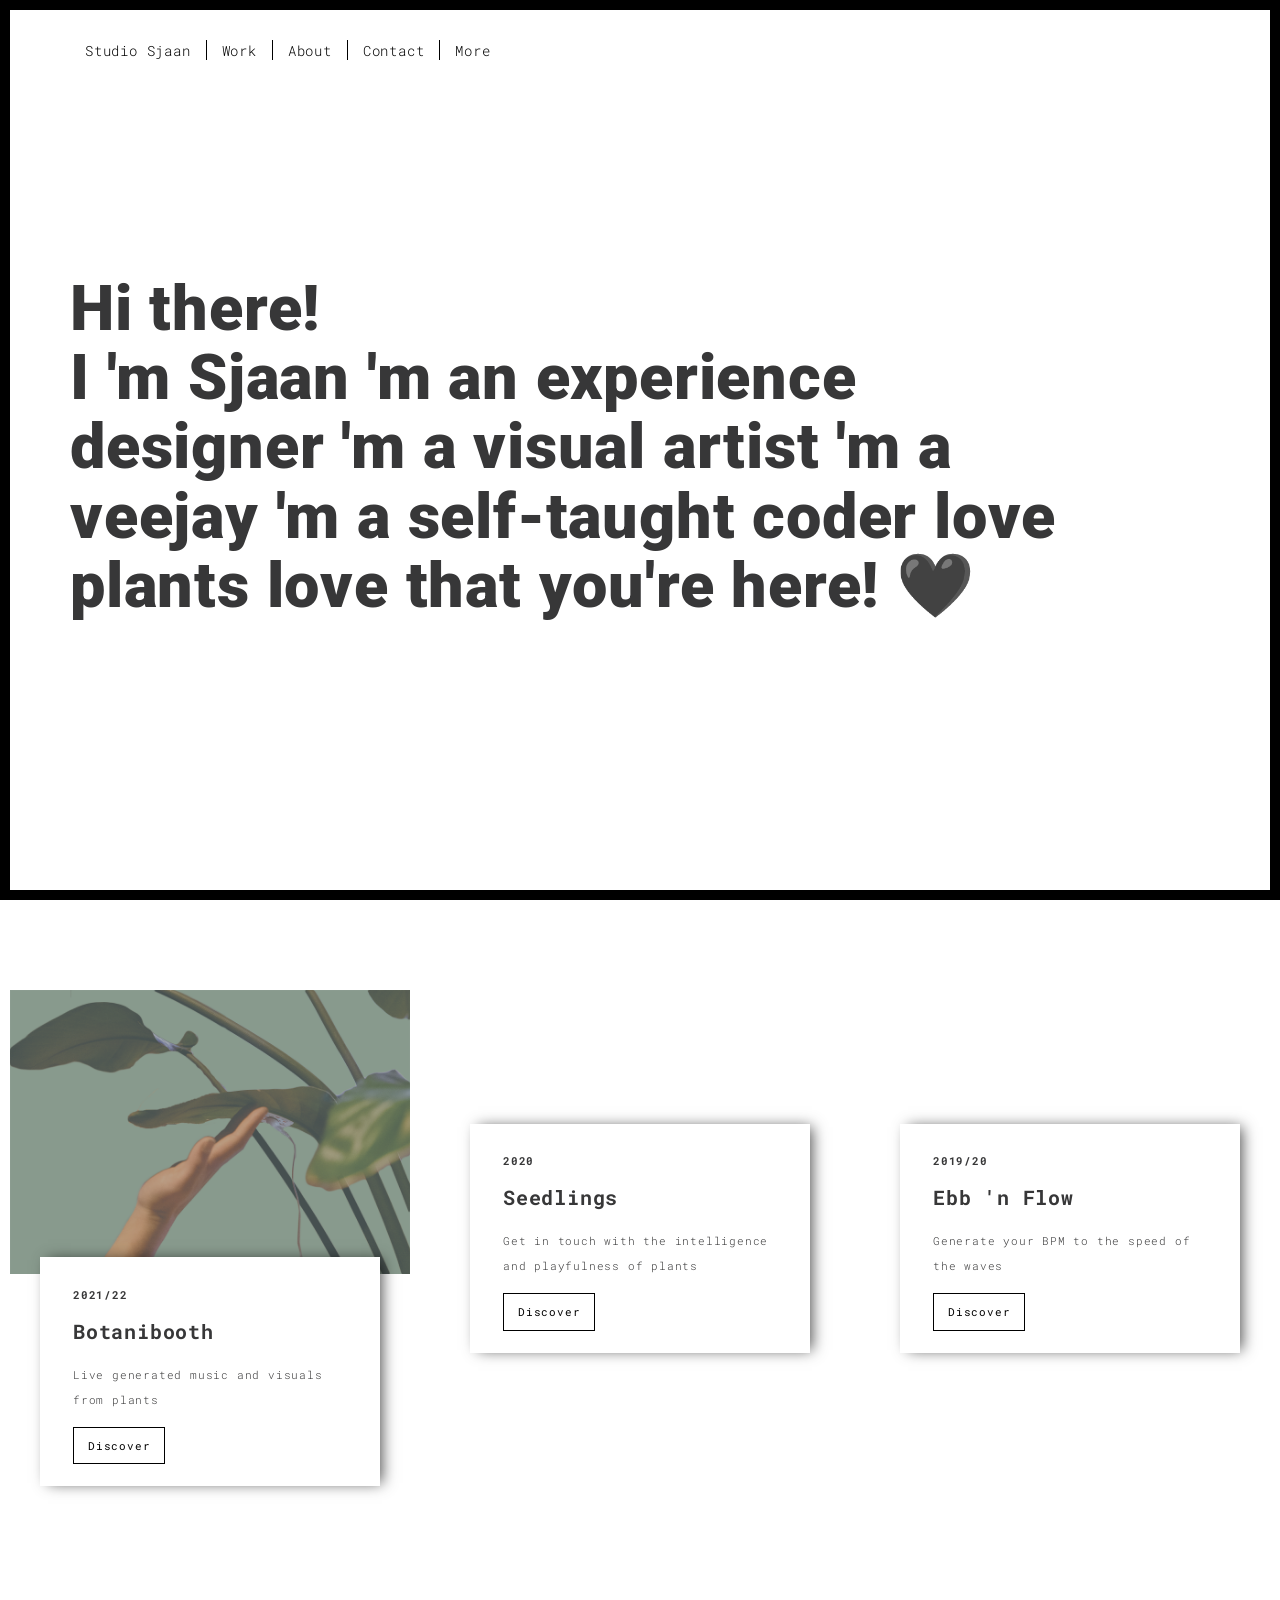
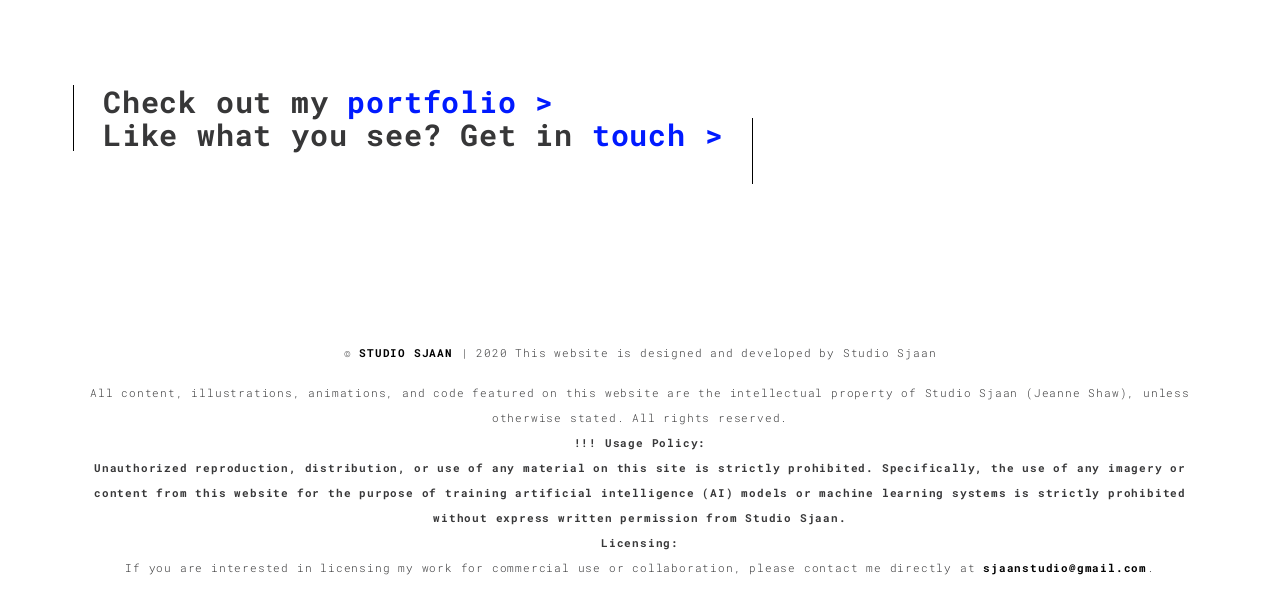
==== commit 404b374c: "Update experience designer description in index.html" ====
--- a/index.html
+++ b/index.html
@@ -94,13 +94,14 @@
                 <span id="typed-strings">
                   
                   <span>'m Sjaan</span>
-                  <span>'m an allround experience designer</span>
+                  <span>'m an experience designer</span>
                   <span>'m a visual artist</span>
-                  <span>like to veejay</span>
+                  <span>'m a veejay</span>
+              
+                  <span>'m a self-taught coder</span>
                   <span>love plants</span>
-                  <span>'m a self-taught coder</span>
                   <span>love that you're here! &#128420; </span>
-                  <span>suggest you go check out my work! </span>
+             
                 </span>
                 <span id="typed"></span>
               </h1><br><br>
--- a/main.3f6952e4.css
+++ b/main.3f6952e4.css
@@ -0,0 +1,6207 @@
+@import url(https://fonts.googleapis.com/css?family=Roboto:900|Roboto+Mono:300,400,700);
+@import url(https://maxcdn.bootstrapcdn.com/font-awesome/4.7.0/css/font-awesome.min.css);
+
+/*!
+ * Bootstrap v3.3.7 (http://getbootstrap.com)
+ * Copyright 2011-2016 Twitter, Inc.
+ * Licensed under MIT (https://github.com/twbs/bootstrap/blob/master/LICENSE)
+ */
+
+
+/*! normalize.css v3.0.3 | MIT License | github.com/necolas/normalize.css */
+
+html {
+	font-family: sans-serif;
+	-ms-text-size-adjust: 100%;
+	-webkit-text-size-adjust: 100%;
+	cursor: url('./assets/images/cursor.png'), auto;
+}
+
+body {
+	margin: 0;
+	-webkit-tap-highlight-color: rgba(0,0,0,0);
+}
+
+article,
+aside,
+details,
+figcaption,
+figure,
+footer,
+header,
+hgroup,
+main,
+menu,
+nav,
+section,
+summary {
+	display: block
+}
+
+audio,
+canvas,
+progress,
+video {
+
+    display: inline-block;
+    margin:0;
+    padding:0;    
+    font-size: 0;
+}
+
+audio:not([controls]) {
+	display: none;
+	height: 0
+}
+
+[hidden],
+template {
+	display: none
+}
+
+a {
+	background-color: transparent
+}
+
+a:active,
+a:hover {
+	outline: 0
+}
+
+abbr[title] {
+	border-bottom: 1px dotted
+}
+
+b,
+strong {
+	font-weight: 700
+}
+
+dfn {
+	font-style: italic
+}
+
+h1 {
+	font-size: 2em;
+	margin: .67em 0
+}
+
+mark {
+	background: #ff0;
+	color: #000
+}
+
+small {
+	font-size: 80%
+}
+
+sub,
+sup {
+	font-size: 75%;
+	line-height: 0;
+	position: relative;
+	vertical-align: baseline
+}
+
+sup {
+	top: -.5em
+}
+
+sub {
+	bottom: -.25em
+}
+
+img {
+	border: 0
+}
+
+svg:not(:root) {
+	overflow: hidden
+}
+
+figure {
+	margin: 1em 40px
+}
+
+hr {
+	box-sizing: content-box;
+	height: 0
+}
+
+pre {
+	overflow: auto
+}
+
+code,
+kbd,
+pre,
+samp {
+	font-family: monospace, monospace;
+	font-size: 1em
+}
+
+button,
+input,
+optgroup,
+select,
+textarea {
+	color: inherit;
+	font: inherit;
+	margin: 0
+}
+
+button {
+	overflow: visible
+}
+
+button,
+select {
+	text-transform: none
+}
+
+button,
+html input[type=button],
+input[type=reset],
+input[type=submit] {
+	-webkit-appearance: button;
+	cursor: pointer;
+}
+
+button[disabled],
+html input[disabled] {
+	cursor: pointer;
+}
+
+button::-moz-focus-inner,
+input::-moz-focus-inner {
+	border: 0;
+	padding: 0
+}
+
+input {
+	line-height: normal
+}
+
+input[type=checkbox],
+input[type=radio] {
+	box-sizing: border-box;
+	padding: 0
+}
+
+input[type=number]::-webkit-inner-spin-button,
+input[type=number]::-webkit-outer-spin-button {
+	height: auto
+}
+
+input[type=search] {
+	-webkit-appearance: textfield;
+	box-sizing: content-box
+}
+
+input[type=search]::-webkit-search-cancel-button,
+input[type=search]::-webkit-search-decoration {
+	-webkit-appearance: none
+}
+
+fieldset {
+	border: 1px solid silver;
+	margin: 0 2px;
+	padding: .35em .625em .75em
+}
+
+textarea {
+	overflow: auto
+}
+
+optgroup {
+	font-weight: 700
+}
+
+table {
+	border-collapse: collapse;
+	border-spacing: 0
+}
+
+td,
+th {
+	padding: 0
+}
+
+
+/*! Source: https://github.com/h5bp/html5-boilerplate/blob/master/src/css/main.css */
+
+@media print {
+	*,
+	:after,
+	:before {
+		background: transparent!important;
+		color: #000!important;
+		box-shadow: none!important;
+		text-shadow: none!important
+	}
+	a,
+	a:visited {
+		text-decoration: underline
+	}
+	a[href]:after {
+		content: " (" attr(href) ")"
+	}
+	abbr[title]:after {
+		content: " (" attr(title) ")"
+	}
+	a[href^="#"]:after,
+	a[href^="javascript:"]:after {
+		content: ""
+	}
+	blockquote,
+	pre {
+		border: 1px solid #999;
+		page-break-inside: avoid
+	}
+	thead {
+		display: table-header-group
+	}
+	img,
+	tr {
+		page-break-inside: avoid
+	}
+	img {
+		max-width: 100%!important
+	}
+	h2,
+	h3,
+	p {
+		orphans: 3;
+		widows: 3;
+	}
+	h2,
+	h3 {
+		page-break-after: avoid;
+	}
+	.navbar {
+		display: none
+	}
+	.btn>.caret,
+	.dropup>.btn>.caret {
+		border-top-color: #000!important
+	}
+	.label {
+		border: 1px solid #000
+	}
+	.table {
+		border-collapse: collapse!important
+	}
+	.table td,
+	.table th {
+		background-color: #fff!important
+	}
+	.table-bordered td,
+	.table-bordered th {
+		border: 1px solid #ddd!important
+	}
+}
+
+*,
+:after,
+:before {
+	-webkit-box-sizing: border-box;
+	-moz-box-sizing: border-box;
+	box-sizing: border-box
+}
+
+html {
+	font-size: 11px;
+	-webkit-tap-highlight-color: transparent
+}
+
+body {
+	font-family: Roboto Mono, Helvetica, Arial, sans-serif;
+	font-size: 11px;
+	line-height: 1.78;
+	color: #373738;
+	background-color: #fff;
+}
+
+button,
+input,
+select,
+textarea {
+	font-family: inherit;
+	font-size: inherit;
+	line-height: inherit
+}
+
+a {
+	color: #001aff;
+	text-decoration: none
+}
+
+a:focus,
+a:hover {
+	color: #0012b3;
+	text-decoration: underline
+}
+
+a:focus {
+	outline: 5px auto -webkit-focus-ring-color;
+	outline-offset: -2px
+}
+
+figure {
+	margin: 0
+}
+
+img {
+	vertical-align: middle
+}
+
+.img-responsive {
+	display: block;
+	max-width: 100%;
+	height: auto
+}
+
+.img-rounded {
+	border-radius: 0
+}
+
+.img-thumbnail {
+	padding: 4px;
+	line-height: 1.78;
+	background-color: #fff;
+	border: 1px solid #ddd;
+	border-radius: 0;
+	-webkit-transition: all .2s ease-in-out;
+	-o-transition: all .2s ease-in-out;
+	transition: all .2s ease-in-out;
+	display: inline-block;
+	max-width: 100%;
+	height: auto
+}
+
+.img-circle {
+	border-radius: 50%
+}
+
+hr {
+	margin-top: 19px;
+	margin-bottom: 19px;
+	border: 0;
+	border-top: 1px solid #eee
+}
+
+.sr-only {
+	position: absolute;
+	width: 1px;
+	height: 1px;
+	margin: -1px;
+	padding: 0;
+	overflow: hidden;
+	clip: rect(0, 0, 0, 0);
+	border: 0
+}
+
+.sr-only-focusable:active,
+.sr-only-focusable:focus {
+	position: static;
+	width: auto;
+	height: auto;
+	margin: 0;
+	overflow: visible;
+	clip: auto
+}
+
+[role=button] {
+	cursor: pointer;
+}
+
+.h1,
+.h2,
+.h3,
+.h4,
+.h5,
+.h6,
+h1,
+h2,
+h3,
+h4,
+h5,
+h6 {
+	font-family: Roboto Mono, Helvetica, Arial, sans-serif;
+	font-weight: 700;
+	line-height: 1.1;
+	color: #373738
+}
+
+.h1 .small,
+.h1 small,
+.h2 .small,
+.h2 small,
+.h3 .small,
+.h3 small,
+.h4 .small,
+.h4 small,
+.h5 .small,
+.h5 small,
+.h6 .small,
+.h6 small,
+h1 .small,
+h1 small,
+h2 .small,
+h2 small,
+h3 .small,
+h3 small,
+h4 .small,
+h4 small,
+h5 .small,
+h5 small,
+h6 .small,
+h6 small {
+	font-weight: 400;
+	line-height: 1;
+	color: #777
+}
+
+.h1,
+.h2,
+.h3,
+h1,
+h2,
+h3 {
+	margin-top: 19px;
+	margin-bottom: 9.5px
+}
+
+.h1 .small,
+.h1 small,
+.h2 .small,
+.h2 small,
+.h3 .small,
+.h3 small,
+h1 .small,
+h1 small,
+h2 .small,
+h2 small,
+h3 .small,
+h3 small {
+	font-size: 65%
+}
+
+.h4,
+.h5,
+.h6,
+h4,
+h5,
+h6 {
+	margin-top: 9.5px;
+	margin-bottom: 9.5px
+}
+
+.h4 .small,
+.h4 small,
+.h5 .small,
+.h5 small,
+.h6 .small,
+.h6 small,
+h4 .small,
+h4 small,
+h5 .small,
+h5 small,
+h6 .small,
+h6 small {
+	font-size: 75%
+}
+
+.h1,
+h1 {
+	font-size: 70px
+}
+
+.h2,
+h2 {
+	font-size: 30px
+}
+
+.h3,
+h3 {
+	font-size: 20px
+}
+
+.h4,
+.h5,
+h4,
+h5 {
+	font-size: 11px
+}
+
+.h6,
+h6 {
+	font-size: 10px
+}
+
+p {
+	margin: 0 0 9.5px
+}
+
+.lead {
+	margin-bottom: 19px;
+	font-size: 12px;
+	font-weight: 300;
+	line-height: 1.4
+}
+
+@media (min-width:768px) {
+	.lead {
+		font-size: 16.5px
+	}
+}
+
+.small,
+small {
+	font-size: 90%
+}
+
+.mark,
+mark {
+	background-color: #fcf8e3;
+	padding: .2em
+}
+
+.text-left {
+	text-align: left
+}
+
+.text-right {
+	text-align: right
+}
+
+.text-center {
+	text-align: center
+}
+
+.text-justify {
+	text-align: justify
+}
+
+.text-nowrap {
+	white-space: nowrap
+}
+
+.text-lowercase {
+	text-transform: lowercase
+}
+
+.initialism,
+.text-uppercase {
+	text-transform: uppercase
+}
+
+.text-capitalize {
+	text-transform: capitalize
+}
+
+.text-muted {
+	color: #777
+}
+
+.text-primary {
+	color: #001aff
+}
+
+a.text-primary:focus,
+a.text-primary:hover {
+	color: #0015cc
+}
+
+.text-success {
+	color: #fff
+}
+
+a.text-success:focus,
+a.text-success:hover {
+	color: #e6e6e6
+}
+
+.text-info {
+	color: #31708f
+}
+
+a.text-info:focus,
+a.text-info:hover {
+	color: #245269
+}
+
+.text-warning {
+	color: #8a6d3b
+}
+
+a.text-warning:focus,
+a.text-warning:hover {
+	color: #66512c
+}
+
+.text-danger {
+	color: #fff
+}
+
+a.text-danger:focus,
+a.text-danger:hover {
+	color: #e6e6e6
+}
+
+.bg-primary {
+	color: #fff;
+	background-color: #001aff
+}
+
+a.bg-primary:focus,
+a.bg-primary:hover {
+	background-color: #0015cc
+}
+
+.bg-success,
+a.bg-success:focus,
+a.bg-success:hover {
+	background-color: #000
+}
+
+.bg-info {
+	background-color: #d9edf7
+}
+
+a.bg-info:focus,
+a.bg-info:hover {
+	background-color: #afd9ee
+}
+
+.bg-warning {
+	background-color: #fcf8e3
+}
+
+a.bg-warning:focus,
+a.bg-warning:hover {
+	background-color: #f7ecb5
+}
+
+.bg-danger {
+	background-color: red
+}
+
+a.bg-danger:focus,
+a.bg-danger:hover {
+	background-color: #c00
+}
+
+.page-header {
+	padding-bottom: 8.5px;
+	margin: 38px 0 19px;
+	border-bottom: 1px solid #eee
+}
+
+ol,
+ul {
+	margin-top: 0;
+	margin-bottom: 9.5px
+}
+
+ol ol,
+ol ul,
+ul ol,
+ul ul {
+	margin-bottom: 0
+}
+
+.list-inline,
+.list-unstyled {
+	padding-left: 0;
+	list-style: none
+}
+
+.list-inline {
+	margin-left: -5px
+}
+
+.list-inline>li {
+	display: inline-block;
+	padding-left: 5px;
+	padding-right: 5px
+}
+
+dl {
+	margin-top: 0;
+	margin-bottom: 19px
+}
+
+dd,
+dt {
+	line-height: 1.78
+}
+
+dt {
+	font-weight: 700
+}
+
+dd {
+	margin-left: 0
+}
+
+.dl-horizontal dd:after,
+.dl-horizontal dd:before {
+	content: " ";
+	display: table
+}
+
+.dl-horizontal dd:after {
+	clear: both
+}
+
+@media (min-width:768px) {
+	.dl-horizontal dt {
+		float: left;
+		width: 160px;
+		clear: left;
+		text-align: right;
+		overflow: hidden;
+		text-overflow: ellipsis;
+		white-space: nowrap
+	}
+	.dl-horizontal dd {
+		margin-left: 180px
+	}
+}
+
+abbr[data-original-title],
+abbr[title] {
+	cursor: help;
+	border-bottom: 1px dotted #777
+}
+
+.initialism {
+	font-size: 90%
+}
+
+blockquote {
+	padding: 9.5px 19px;
+	margin: 0 0 19px;
+	font-size: 13.75px;
+	border-left: 5px solid #eee
+}
+
+blockquote ol:last-child,
+blockquote p:last-child,
+blockquote ul:last-child {
+	margin-bottom: 0
+}
+
+blockquote .small,
+blockquote footer,
+blockquote small {
+	display: block;
+	font-size: 80%;
+	line-height: 1.78;
+	color: #777
+}
+
+blockquote .small:before,
+blockquote footer:before,
+blockquote small:before {
+	content: "\2014   \A0"
+}
+
+.blockquote-reverse,
+blockquote.pull-right {
+	padding-right: 15px;
+	padding-left: 0;
+	border-right: 5px solid #eee;
+	border-left: 0;
+	text-align: right
+}
+
+.blockquote-reverse .small:before,
+.blockquote-reverse footer:before,
+.blockquote-reverse small:before,
+blockquote.pull-right .small:before,
+blockquote.pull-right footer:before,
+blockquote.pull-right small:before {
+	content: ""
+}
+
+.blockquote-reverse .small:after,
+.blockquote-reverse footer:after,
+.blockquote-reverse small:after,
+blockquote.pull-right .small:after,
+blockquote.pull-right footer:after,
+blockquote.pull-right small:after {
+	content: "\A0   \2014"
+}
+
+address {
+	margin-bottom: 19px;
+	font-style: normal;
+	line-height: 1.78
+}
+
+code,
+kbd,
+pre,
+samp {
+	font-family: Menlo, Monaco, Consolas, Courier New, monospace
+}
+
+code {
+	color: #c7254e;
+	background-color: #f9f2f4
+}
+
+code,
+kbd {
+	padding: 2px 4px;
+	font-size: 90%;
+	border-radius: 0
+}
+
+kbd {
+	color: #fff;
+	background-color: #333;
+	box-shadow: inset 0 -1px 0 rgba(0, 0, 0, .25)
+}
+
+kbd kbd {
+	padding: 0;
+	font-size: 100%;
+	font-weight: 700;
+	box-shadow: none
+}
+
+pre {
+	display: block;
+	padding: 9px;
+	margin: 0 0 9.5px;
+	font-size: 10px;
+	line-height: 1.78;
+	word-break: break-all;
+	word-wrap: break-word;
+	color: #333;
+	background-color: #f5f5f5;
+	border: 1px solid #ccc;
+	border-radius: 0
+}
+
+pre code {
+	padding: 0;
+	font-size: inherit;
+	color: inherit;
+	white-space: pre-wrap;
+	background-color: transparent;
+	border-radius: 0
+}
+
+.pre-scrollable {
+	max-height: 340px;
+	overflow-y: scroll
+}
+
+.container {
+	margin-right: auto;
+	margin-left: auto;
+	padding-left: 15px;
+	padding-right: 15px
+}
+
+.container:after,
+.container:before {
+	content: " ";
+	display: table
+}
+
+.container:after {
+	clear: both
+}
+
+@media (min-width:768px) {
+	.container {
+		width: 750px
+	}
+}
+
+@media (min-width:992px) {
+	.container {
+		width: 970px
+	}
+}
+
+@media (min-width:1200px) {
+	.container {
+		width: 1170px
+	}
+}
+
+.container-fluid {
+	margin-right: auto;
+	margin-left: auto;
+	padding-left: 15px;
+	padding-right: 15px
+}
+
+.container-fluid:after,
+.container-fluid:before {
+	content: " ";
+	display: table
+}
+
+.container-fluid:after {
+	clear: both
+}
+
+.row {
+	margin-left: -15px;
+	margin-right: -15px
+}
+
+.row:after,
+.row:before {
+	content: " ";
+	display: table
+}
+
+.row:after {
+	clear: both
+}
+
+.col-lg-1,
+.col-lg-2,
+.col-lg-3,
+.col-lg-4,
+.col-lg-5,
+.col-lg-6,
+.col-lg-7,
+.col-lg-8,
+.col-lg-9,
+.col-lg-10,
+.col-lg-11,
+.col-lg-12,
+.col-md-1,
+.col-md-2,
+.col-md-3,
+.col-md-4,
+.col-md-5,
+.col-md-6,
+.col-md-7,
+.col-md-8,
+.col-md-9,
+.col-md-10,
+.col-md-11,
+.col-md-12,
+.col-sm-1,
+.col-sm-2,
+.col-sm-3,
+.col-sm-4,
+.col-sm-5,
+.col-sm-6,
+.col-sm-7,
+.col-sm-8,
+.col-sm-9,
+.col-sm-10,
+.col-sm-11,
+.col-sm-12,
+.col-xs-1,
+.col-xs-2,
+.col-xs-3,
+.col-xs-4,
+.col-xs-5,
+.col-xs-6,
+.col-xs-7,
+.col-xs-8,
+.col-xs-9,
+.col-xs-10,
+.col-xs-11,
+.col-xs-12 {
+	position: relative;
+	min-height: 1px;
+	padding-left: 15px;
+	padding-right: 15px
+}
+
+.col-xs-1,
+.col-xs-2,
+.col-xs-3,
+.col-xs-4,
+.col-xs-5,
+.col-xs-6,
+.col-xs-7,
+.col-xs-8,
+.col-xs-9,
+.col-xs-10,
+.col-xs-11,
+.col-xs-12 {
+	float: left
+}
+
+.col-xs-1 {
+	width: 8.33333%
+}
+
+.col-xs-2 {
+	width: 16.66667%
+}
+
+.col-xs-3 {
+	width: 25%
+}
+
+.col-xs-4 {
+	width: 33.33333%
+}
+
+.col-xs-5 {
+	width: 41.66667%
+}
+
+.col-xs-6 {
+	width: 50%
+}
+
+.col-xs-7 {
+	width: 58.33333%
+}
+
+.col-xs-8 {
+	width: 66.66667%
+}
+
+.col-xs-9 {
+	width: 75%
+}
+
+.col-xs-10 {
+	width: 83.33333%
+}
+
+.col-xs-11 {
+	width: 91.66667%
+}
+
+.col-xs-12 {
+	width: 100%
+}
+
+.col-xs-pull-0 {
+	right: auto
+}
+
+.col-xs-pull-1 {
+	right: 8.33333%
+}
+
+.col-xs-pull-2 {
+	right: 16.66667%
+}
+
+.col-xs-pull-3 {
+	right: 25%
+}
+
+.col-xs-pull-4 {
+	right: 33.33333%
+}
+
+.col-xs-pull-5 {
+	right: 41.66667%
+}
+
+.col-xs-pull-6 {
+	right: 50%
+}
+
+.col-xs-pull-7 {
+	right: 58.33333%
+}
+
+.col-xs-pull-8 {
+	right: 66.66667%
+}
+
+.col-xs-pull-9 {
+	right: 75%
+}
+
+.col-xs-pull-10 {
+	right: 83.33333%
+}
+
+.col-xs-pull-11 {
+	right: 91.66667%
+}
+
+.col-xs-pull-12 {
+	right: 100%
+}
+
+.col-xs-push-0 {
+	left: auto
+}
+
+.col-xs-push-1 {
+	left: 8.33333%
+}
+
+.col-xs-push-2 {
+	left: 16.66667%
+}
+
+.col-xs-push-3 {
+	left: 25%
+}
+
+.col-xs-push-4 {
+	left: 33.33333%
+}
+
+.col-xs-push-5 {
+	left: 41.66667%
+}
+
+.col-xs-push-6 {
+	left: 50%
+}
+
+.col-xs-push-7 {
+	left: 58.33333%
+}
+
+.col-xs-push-8 {
+	left: 66.66667%
+}
+
+.col-xs-push-9 {
+	left: 75%
+}
+
+.col-xs-push-10 {
+	left: 83.33333%
+}
+
+.col-xs-push-11 {
+	left: 91.66667%
+}
+
+.col-xs-push-12 {
+	left: 100%
+}
+
+.col-xs-offset-0 {
+	margin-left: 0
+}
+
+.col-xs-offset-1 {
+	margin-left: 8.33333%
+}
+
+.col-xs-offset-2 {
+	margin-left: 16.66667%
+}
+
+.col-xs-offset-3 {
+	margin-left: 25%
+}
+
+.col-xs-offset-4 {
+	margin-left: 33.33333%
+}
+
+.col-xs-offset-5 {
+	margin-left: 41.66667%
+}
+
+.col-xs-offset-6 {
+	margin-left: 50%
+}
+
+.col-xs-offset-7 {
+	margin-left: 58.33333%
+}
+
+.col-xs-offset-8 {
+	margin-left: 66.66667%
+}
+
+.col-xs-offset-9 {
+	margin-left: 75%
+}
+
+.col-xs-offset-10 {
+	margin-left: 83.33333%
+}
+
+.col-xs-offset-11 {
+	margin-left: 91.66667%
+}
+
+.col-xs-offset-12 {
+	margin-left: 100%
+}
+
+@media (min-width:768px) {
+	.col-sm-1,
+	.col-sm-2,
+	.col-sm-3,
+	.col-sm-4,
+	.col-sm-5,
+	.col-sm-6,
+	.col-sm-7,
+	.col-sm-8,
+	.col-sm-9,
+	.col-sm-10,
+	.col-sm-11,
+	.col-sm-12 {
+		float: left
+	}
+	.col-sm-1 {
+		width: 8.33333%
+	}
+	.col-sm-2 {
+		width: 16.66667%
+	}
+	.col-sm-3 {
+		width: 25%
+	}
+	.col-sm-4 {
+		width: 33.33333%; 
+	
+
+		
+	}
+	.col-sm-5 {
+		width: 41.66667%
+	}
+	.col-sm-6 {
+		width: 50%
+	}
+	.col-sm-7 {
+		width: 58.33333%
+	}
+	.col-sm-8 {
+		width: 66.66667%
+	}
+	.col-sm-9 {
+		width: 75%
+	}
+	.col-sm-10 {
+		width: 83.33333%
+	}
+	.col-sm-11 {
+		width: 91.66667%
+	}
+	.col-sm-12 {
+		width: 100%
+	}
+	.col-sm-pull-0 {
+		right: auto
+	}
+	.col-sm-pull-1 {
+		right: 8.33333%
+	}
+	.col-sm-pull-2 {
+		right: 16.66667%
+	}
+	.col-sm-pull-3 {
+		right: 25%
+	}
+	.col-sm-pull-4 {
+		right: 33.33333%
+	}
+	.col-sm-pull-5 {
+		right: 41.66667%
+	}
+	.col-sm-pull-6 {
+		right: 50%
+	}
+	.col-sm-pull-7 {
+		right: 58.33333%
+	}
+	.col-sm-pull-8 {
+		right: 66.66667%
+	}
+	.col-sm-pull-9 {
+		right: 75%
+	}
+	.col-sm-pull-10 {
+		right: 83.33333%
+	}
+	.col-sm-pull-11 {
+		right: 91.66667%
+	}
+	.col-sm-pull-12 {
+		right: 100%
+	}
+	.col-sm-push-0 {
+		left: auto
+	}
+	.col-sm-push-1 {
+		left: 8.33333%
+	}
+	.col-sm-push-2 {
+		left: 16.66667%
+	}
+	.col-sm-push-3 {
+		left: 25%
+	}
+	.col-sm-push-4 {
+		left: 33.33333%
+	}
+	.col-sm-push-5 {
+		left: 41.66667%
+	}
+	.col-sm-push-6 {
+		left: 50%
+	}
+	.col-sm-push-7 {
+		left: 58.33333%
+	}
+	.col-sm-push-8 {
+		left: 66.66667%
+	}
+	.col-sm-push-9 {
+		left: 75%
+	}
+	.col-sm-push-10 {
+		left: 83.33333%
+	}
+	.col-sm-push-11 {
+		left: 91.66667%
+	}
+	.col-sm-push-12 {
+		left: 100%
+	}
+	.col-sm-offset-0 {
+		margin-left: 0
+	}
+	.col-sm-offset-1 {
+		margin-left: 8.33333%
+	}
+	.col-sm-offset-2 {
+		margin-left: 16.66667%
+	}
+	.col-sm-offset-3 {
+		margin-left: 25%
+	}
+	.col-sm-offset-4 {
+		margin-left: 33.33333%
+	}
+	.col-sm-offset-5 {
+		margin-left: 41.66667%
+	}
+	.col-sm-offset-6 {
+		margin-left: 50%
+	}
+	.col-sm-offset-7 {
+		margin-left: 58.33333%
+	}
+	.col-sm-offset-8 {
+		margin-left: 66.66667%
+	}
+	.col-sm-offset-9 {
+		margin-left: 75%
+	}
+	.col-sm-offset-10 {
+		margin-left: 83.33333%
+	}
+	.col-sm-offset-11 {
+		margin-left: 91.66667%
+	}
+	.col-sm-offset-12 {
+		margin-left: 100%
+	}
+}
+
+@media (min-width:200px) {
+	.col-md-1,
+	.col-md-2,
+	.col-md-3,
+	.col-md-4,
+	.col-md-5,
+	.col-md-6,
+	.col-md-7,
+	.col-md-8,
+	.col-md-9,
+	.col-md-10,
+	.col-md-11,
+	.col-md-12 {
+		float: left
+	}
+	.col-md-1 {
+		width: 8.33333%
+	}
+	.col-md-2 {
+		width: 16.66667%
+	}
+	.col-md-3 {
+		width: 25%
+	}
+	.col-md-4 {
+		width: 33.33333%
+	}
+	.col-md-5 {
+		width: 41.66667%
+	}
+	.col-md-6 {
+		width: 50%
+	}
+	.col-md-7 {
+		width: 58.33333%
+	}
+	.col-md-8 {
+		width: 66.66667%
+	}
+	.col-md-9 {
+		width: 75%
+	}
+	.col-md-10 {
+		width: 83.33333%
+	}
+	.col-md-11 {
+		width: 91.66667%
+	}
+	.col-md-12 {
+		width: 100%
+	}
+	.col-md-pull-0 {
+		right: auto
+	}
+	.col-md-pull-1 {
+		right: 8.33333%
+	}
+	.col-md-pull-2 {
+		right: 16.66667%
+	}
+	.col-md-pull-3 {
+		right: 25%
+	}
+	.col-md-pull-4 {
+		right: 33.33333%
+	}
+	.col-md-pull-5 {
+		right: 41.66667%
+	}
+	.col-md-pull-6 {
+		right: 50%
+	}
+	.col-md-pull-7 {
+		right: 58.33333%
+	}
+	.col-md-pull-8 {
+		right: 66.66667%
+	}
+	.col-md-pull-9 {
+		right: 75%
+	}
+	.col-md-pull-10 {
+		right: 83.33333%
+	}
+	.col-md-pull-11 {
+		right: 91.66667%
+	}
+	.col-md-pull-12 {
+		right: 100%
+	}
+	.col-md-push-0 {
+		left: auto
+	}
+	.col-md-push-1 {
+		left: 8.33333%
+	}
+	.col-md-push-2 {
+		left: 16.66667%
+	}
+	.col-md-push-3 {
+		left: 25%
+	}
+	.col-md-push-4 {
+		left: 33.33333%
+	}
+	.col-md-push-5 {
+		left: 41.66667%
+	}
+	.col-md-push-6 {
+		left: 50%
+	}
+	.col-md-push-7 {
+		left: 58.33333%
+	}
+	.col-md-push-8 {
+		left: 66.66667%
+	}
+	.col-md-push-9 {
+		left: 75%
+	}
+	.col-md-push-10 {
+		left: 83.33333%
+	}
+	.col-md-push-11 {
+		left: 91.66667%
+	}
+	.col-md-push-12 {
+		left: 100%
+	}
+	.col-md-offset-0 {
+		margin-left: 0
+	}
+	.col-md-offset-1 {
+		margin-left: 8.33333%
+	}
+	.col-md-offset-2 {
+		margin-left: 16.66667%
+	}
+	.col-md-offset-3 {
+		margin-left: 25%
+	}
+	.col-md-offset-4 {
+		margin-left: 33.33333%
+	}
+	.col-md-offset-5 {
+		margin-left: 41.66667%
+	}
+	.col-md-offset-6 {
+		margin-left: 50%
+	}
+	.col-md-offset-7 {
+		margin-left: 58.33333%
+	}
+	.col-md-offset-8 {
+		margin-left: 66.66667%
+	}
+	.col-md-offset-9 {
+		margin-left: 75%
+	}
+	.col-md-offset-10 {
+		margin-left: 83.33333%
+	}
+	.col-md-offset-11 {
+		margin-left: 91.66667%
+	}
+	.col-md-offset-12 {
+		margin-left: 100%
+	}
+}
+
+@media (min-width:1200px) {
+	.col-lg-1,
+	.col-lg-2,
+	.col-lg-3,
+	.col-lg-4,
+	.col-lg-5,
+	.col-lg-6,
+	.col-lg-7,
+	.col-lg-8,
+	.col-lg-9,
+	.col-lg-10,
+	.col-lg-11,
+	.col-lg-12 {
+		float: left
+	}
+	.col-lg-1 {
+		width: 8.33333%
+	}
+	.col-lg-2 {
+		width: 16.66667%
+	}
+	.col-lg-3 {
+		width: 25%
+	}
+	.col-lg-4 {
+		width: 33.33333%
+	}
+	.col-lg-5 {
+		width: 41.66667%
+	}
+	.col-lg-6 {
+		width: 50%
+	}
+	.col-lg-7 {
+		width: 58.33333%
+	}
+	.col-lg-8 {
+		width: 66.66667%
+	}
+	.col-lg-9 {
+		width: 75%
+	}
+	.col-lg-10 {
+		width: 83.33333%
+	}
+	.col-lg-11 {
+		width: 91.66667%
+	}
+	.col-lg-12 {
+		width: 100%
+	}
+	.col-lg-pull-0 {
+		right: auto
+	}
+	.col-lg-pull-1 {
+		right: 8.33333%
+	}
+	.col-lg-pull-2 {
+		right: 16.66667%
+	}
+	.col-lg-pull-3 {
+		right: 25%
+	}
+	.col-lg-pull-4 {
+		right: 33.33333%
+	}
+	.col-lg-pull-5 {
+		right: 41.66667%
+	}
+	.col-lg-pull-6 {
+		right: 50%
+	}
+	.col-lg-pull-7 {
+		right: 58.33333%
+	}
+	.col-lg-pull-8 {
+		right: 66.66667%
+	}
+	.col-lg-pull-9 {
+		right: 75%
+	}
+	.col-lg-pull-10 {
+		right: 83.33333%
+	}
+	.col-lg-pull-11 {
+		right: 91.66667%
+	}
+	.col-lg-pull-12 {
+		right: 100%
+	}
+	.col-lg-push-0 {
+		left: auto
+	}
+	.col-lg-push-1 {
+		left: 8.33333%
+	}
+	.col-lg-push-2 {
+		left: 16.66667%
+	}
+	.col-lg-push-3 {
+		left: 25%
+	}
+	.col-lg-push-4 {
+		left: 33.33333%
+	}
+	.col-lg-push-5 {
+		left: 41.66667%
+	}
+	.col-lg-push-6 {
+		left: 50%
+	}
+	.col-lg-push-7 {
+		left: 58.33333%
+	}
+	.col-lg-push-8 {
+		left: 66.66667%
+	}
+	.col-lg-push-9 {
+		left: 75%
+	}
+	.col-lg-push-10 {
+		left: 83.33333%
+	}
+	.col-lg-push-11 {
+		left: 91.66667%
+	}
+	.col-lg-push-12 {
+		left: 100%
+	}
+	.col-lg-offset-0 {
+		margin-left: 0
+	}
+	.col-lg-offset-1 {
+		margin-left: 8.33333%
+	}
+	.col-lg-offset-2 {
+		margin-left: 16.66667%
+	}
+	.col-lg-offset-3 {
+		margin-left: 25%
+	}
+	.col-lg-offset-4 {
+		margin-left: 33.33333%
+	}
+	.col-lg-offset-5 {
+		margin-left: 41.66667%
+	}
+	.col-lg-offset-6 {
+		margin-left: 50%
+	}
+	.col-lg-offset-7 {
+		margin-left: 58.33333%
+	}
+	.col-lg-offset-8 {
+		margin-left: 66.66667%
+	}
+	.col-lg-offset-9 {
+		margin-left: 75%
+	}
+	.col-lg-offset-10 {
+		margin-left: 83.33333%
+	}
+	.col-lg-offset-11 {
+		margin-left: 91.66667%
+	}
+	.col-lg-offset-12 {
+		margin-left: 100%
+	}
+
+}
+
+.col-centered{
+	float: none;
+	margin: 0 auto;
+	}
+	
+table {
+	background-color: transparent
+}
+
+caption {
+	padding-top: 8px;
+	padding-bottom: 8px;
+	color: #777
+}
+
+caption,
+th {
+	text-align: left
+}
+
+.table {
+	width: 100%;
+	max-width: 100%;
+	margin-bottom: 19px
+}
+
+.table>tbody>tr>td,
+.table>tbody>tr>th,
+.table>tfoot>tr>td,
+.table>tfoot>tr>th,
+.table>thead>tr>td,
+.table>thead>tr>th {
+	padding: 8px;
+	line-height: 1.78;
+	vertical-align: top;
+	border-top: 1px solid #ddd
+}
+
+.table>thead>tr>th {
+	vertical-align: bottom;
+	border-bottom: 2px solid #ddd
+}
+
+.table>caption+thead>tr:first-child>td,
+.table>caption+thead>tr:first-child>th,
+.table>colgroup+thead>tr:first-child>td,
+.table>colgroup+thead>tr:first-child>th,
+.table>thead:first-child>tr:first-child>td,
+.table>thead:first-child>tr:first-child>th {
+	border-top: 0
+}
+
+.table>tbody+tbody {
+	border-top: 2px solid #ddd
+}
+
+.table .table {
+	background-color: #fff
+}
+
+.table-condensed>tbody>tr>td,
+.table-condensed>tbody>tr>th,
+.table-condensed>tfoot>tr>td,
+.table-condensed>tfoot>tr>th,
+.table-condensed>thead>tr>td,
+.table-condensed>thead>tr>th {
+	padding: 5px
+}
+
+.table-bordered,
+.table-bordered>tbody>tr>td,
+.table-bordered>tbody>tr>th,
+.table-bordered>tfoot>tr>td,
+.table-bordered>tfoot>tr>th,
+.table-bordered>thead>tr>td,
+.table-bordered>thead>tr>th {
+	border: 1px solid #ddd
+}
+
+.table-bordered>thead>tr>td,
+.table-bordered>thead>tr>th {
+	border-bottom-width: 2px
+}
+
+.table-striped>tbody>tr:nth-of-type(odd) {
+	background-color: #f9f9f9
+}
+
+.table-hover>tbody>tr:hover {
+	background-color: #f5f5f5
+}
+
+table col[class*=col-] {
+	position: static;
+	float: none;
+	display: table-column
+}
+
+table td[class*=col-],
+table th[class*=col-] {
+	position: static;
+	float: none;
+	display: table-cell
+}
+
+.table>tbody>tr.active>td,
+.table>tbody>tr.active>th,
+.table>tbody>tr>td.active,
+.table>tbody>tr>th.active,
+.table>tfoot>tr.active>td,
+.table>tfoot>tr.active>th,
+.table>tfoot>tr>td.active,
+.table>tfoot>tr>th.active,
+.table>thead>tr.active>td,
+.table>thead>tr.active>th,
+.table>thead>tr>td.active,
+.table>thead>tr>th.active {
+	background-color: #f5f5f5
+}
+
+.table-hover>tbody>tr.active:hover>td,
+.table-hover>tbody>tr.active:hover>th,
+.table-hover>tbody>tr:hover>.active,
+.table-hover>tbody>tr>td.active:hover,
+.table-hover>tbody>tr>th.active:hover {
+	background-color: #e8e8e8
+}
+
+.table-hover>tbody>tr.success:hover>td,
+.table-hover>tbody>tr.success:hover>th,
+.table-hover>tbody>tr:hover>.success,
+.table-hover>tbody>tr>td.success:hover,
+.table-hover>tbody>tr>th.success:hover,
+.table>tbody>tr.success>td,
+.table>tbody>tr.success>th,
+.table>tbody>tr>td.success,
+.table>tbody>tr>th.success,
+.table>tfoot>tr.success>td,
+.table>tfoot>tr.success>th,
+.table>tfoot>tr>td.success,
+.table>tfoot>tr>th.success,
+.table>thead>tr.success>td,
+.table>thead>tr.success>th,
+.table>thead>tr>td.success,
+.table>thead>tr>th.success {
+	background-color: #000
+}
+
+.table>tbody>tr.info>td,
+.table>tbody>tr.info>th,
+.table>tbody>tr>td.info,
+.table>tbody>tr>th.info,
+.table>tfoot>tr.info>td,
+.table>tfoot>tr.info>th,
+.table>tfoot>tr>td.info,
+.table>tfoot>tr>th.info,
+.table>thead>tr.info>td,
+.table>thead>tr.info>th,
+.table>thead>tr>td.info,
+.table>thead>tr>th.info {
+	background-color: #d9edf7
+}
+
+.table-hover>tbody>tr.info:hover>td,
+.table-hover>tbody>tr.info:hover>th,
+.table-hover>tbody>tr:hover>.info,
+.table-hover>tbody>tr>td.info:hover,
+.table-hover>tbody>tr>th.info:hover {
+	background-color: #c4e3f3
+}
+
+.table>tbody>tr.warning>td,
+.table>tbody>tr.warning>th,
+.table>tbody>tr>td.warning,
+.table>tbody>tr>th.warning,
+.table>tfoot>tr.warning>td,
+.table>tfoot>tr.warning>th,
+.table>tfoot>tr>td.warning,
+.table>tfoot>tr>th.warning,
+.table>thead>tr.warning>td,
+.table>thead>tr.warning>th,
+.table>thead>tr>td.warning,
+.table>thead>tr>th.warning {
+	background-color: #fcf8e3
+}
+
+.table-hover>tbody>tr.warning:hover>td,
+.table-hover>tbody>tr.warning:hover>th,
+.table-hover>tbody>tr:hover>.warning,
+.table-hover>tbody>tr>td.warning:hover,
+.table-hover>tbody>tr>th.warning:hover {
+	background-color: #faf2cc
+}
+
+.table>tbody>tr.danger>td,
+.table>tbody>tr.danger>th,
+.table>tbody>tr>td.danger,
+.table>tbody>tr>th.danger,
+.table>tfoot>tr.danger>td,
+.table>tfoot>tr.danger>th,
+.table>tfoot>tr>td.danger,
+.table>tfoot>tr>th.danger,
+.table>thead>tr.danger>td,
+.table>thead>tr.danger>th,
+.table>thead>tr>td.danger,
+.table>thead>tr>th.danger {
+	background-color: red
+}
+
+.table-hover>tbody>tr.danger:hover>td,
+.table-hover>tbody>tr.danger:hover>th,
+.table-hover>tbody>tr:hover>.danger,
+.table-hover>tbody>tr>td.danger:hover,
+.table-hover>tbody>tr>th.danger:hover {
+	background-color: #e60000
+}
+
+.table-responsive {
+	overflow-x: auto;
+	min-height: .01%
+}
+
+@media screen and (max-width:767px) {
+	.table-responsive {
+		width: 100%;
+		margin-bottom: 14.25px;
+		overflow-y: hidden;
+		-ms-overflow-style: -ms-autohiding-scrollbar;
+		border: 1px solid #ddd
+	}
+	.table-responsive>.table {
+		margin-bottom: 0
+	}
+	.table-responsive>.table>tbody>tr>td,
+	.table-responsive>.table>tbody>tr>th,
+	.table-responsive>.table>tfoot>tr>td,
+	.table-responsive>.table>tfoot>tr>th,
+	.table-responsive>.table>thead>tr>td,
+	.table-responsive>.table>thead>tr>th {
+		white-space: nowrap
+	}
+	.table-responsive>.table-bordered {
+		border: 0
+	}
+	.table-responsive>.table-bordered>tbody>tr>td:first-child,
+	.table-responsive>.table-bordered>tbody>tr>th:first-child,
+	.table-responsive>.table-bordered>tfoot>tr>td:first-child,
+	.table-responsive>.table-bordered>tfoot>tr>th:first-child,
+	.table-responsive>.table-bordered>thead>tr>td:first-child,
+	.table-responsive>.table-bordered>thead>tr>th:first-child {
+		border-left: 0
+	}
+	.table-responsive>.table-bordered>tbody>tr>td:last-child,
+	.table-responsive>.table-bordered>tbody>tr>th:last-child,
+	.table-responsive>.table-bordered>tfoot>tr>td:last-child,
+	.table-responsive>.table-bordered>tfoot>tr>th:last-child,
+	.table-responsive>.table-bordered>thead>tr>td:last-child,
+	.table-responsive>.table-bordered>thead>tr>th:last-child {
+		border-right: 0
+	}
+	.table-responsive>.table-bordered>tbody>tr:last-child>td,
+	.table-responsive>.table-bordered>tbody>tr:last-child>th,
+	.table-responsive>.table-bordered>tfoot>tr:last-child>td,
+	.table-responsive>.table-bordered>tfoot>tr:last-child>th {
+		border-bottom: 0
+	}
+}
+
+fieldset {
+	margin: 0;
+	min-width: 0
+}
+
+fieldset,
+legend {
+	padding: 0;
+	border: 0
+}
+
+legend {
+	display: block;
+	width: 100%;
+	margin-bottom: 19px;
+	font-size: 16.5px;
+	line-height: inherit;
+	color: #333;
+	border-bottom: 1px solid #e5e5e5
+}
+
+label {
+	display: inline-block;
+	max-width: 100%;
+	margin-bottom: 5px;
+	font-weight: 700
+}
+
+input[type=search] {
+	-webkit-box-sizing: border-box;
+	-moz-box-sizing: border-box;
+	box-sizing: border-box
+}
+
+input[type=checkbox],
+input[type=radio] {
+	margin: 4px 0 0;
+	margin-top: 1px\9;
+	line-height: normal
+}
+
+input[type=file] {
+	display: block
+}
+
+input[type=range] {
+	display: block;
+	width: 100%
+}
+
+select[multiple],
+select[size] {
+	height: auto
+}
+
+input[type=checkbox]:focus,
+input[type=file]:focus,
+input[type=radio]:focus {
+	outline: 5px auto -webkit-focus-ring-color;
+	outline-offset: -2px
+}
+
+output {
+	padding-top: 9px
+}
+
+.form-control,
+output {
+	display: block;
+	font-size: 11px;
+	line-height: 1.78;
+	color: #555
+}
+
+.form-control {
+	width: 100%;
+	height: 40px;
+	padding: 8px 14px;
+	background-color: #fff;
+	background-image: none;
+	border: 1px solid #000;
+	border-radius: 0;
+	-webkit-box-shadow: inset 0 1px 1px rgba(0, 0, 0, .075);
+	box-shadow: inset 0 1px 1px rgba(0, 0, 0, .075);
+	-webkit-transition: border-color .15s ease-in-out, box-shadow .15s ease-in-out;
+	-o-transition: border-color ease-in-out .15s, box-shadow ease-in-out .15s;
+	transition: border-color .15s ease-in-out, box-shadow .15s ease-in-out
+}
+
+.form-control:focus {
+	border-color: #66afe9;
+	-webkit-box-shadow: inset 0 1px 1px rgba(0, 0, 0, .075), 0 0 8px rgba(102, 175, 233, .6);
+	box-shadow: inset 0 1px 1px rgba(0, 0, 0, .075), 0 0 8px rgba(102, 175, 233, .6)
+}
+
+.form-control::-moz-placeholder {
+	color: #999;
+	opacity: 1
+}
+
+.form-control:-ms-input-placeholder {
+	color: #999
+}
+
+.form-control::-webkit-input-placeholder {
+	color: #999
+}
+
+.form-control::-ms-expand {
+	border: 0;
+	background-color: transparent
+}
+
+.form-control[disabled],
+.form-control[readonly],
+fieldset[disabled] .form-control {
+	background-color: #eee;
+	opacity: 1
+}
+
+.form-control[disabled],
+fieldset[disabled] .form-control {
+	cursor: not-allowed
+}
+
+textarea.form-control {
+	height: auto
+}
+
+input[type=search] {
+	-webkit-appearance: none
+}
+
+@media screen and (-webkit-min-device-pixel-ratio:0) {
+	input[type=date].form-control,
+	input[type=datetime-local].form-control,
+	input[type=month].form-control,
+	input[type=time].form-control {
+		line-height: 40px
+	}
+	.input-group-sm>.input-group-btn>input[type=date].btn,
+	.input-group-sm>.input-group-btn>input[type=datetime-local].btn,
+	.input-group-sm>.input-group-btn>input[type=month].btn,
+	.input-group-sm>.input-group-btn>input[type=time].btn,
+	.input-group-sm>input[type=date].form-control,
+	.input-group-sm>input[type=date].input-group-addon,
+	.input-group-sm>input[type=datetime-local].form-control,
+	.input-group-sm>input[type=datetime-local].input-group-addon,
+	.input-group-sm>input[type=month].form-control,
+	.input-group-sm>input[type=month].input-group-addon,
+	.input-group-sm>input[type=time].form-control,
+	.input-group-sm>input[type=time].input-group-addon,
+	.input-group-sm input[type=date],
+	.input-group-sm input[type=datetime-local],
+	.input-group-sm input[type=month],
+	.input-group-sm input[type=time],
+	input[type=date].input-sm,
+	input[type=datetime-local].input-sm,
+	input[type=month].input-sm,
+	input[type=time].input-sm {
+		line-height: 27px
+	}
+	.input-group-lg>.input-group-btn>input[type=date].btn,
+	.input-group-lg>.input-group-btn>input[type=datetime-local].btn,
+	.input-group-lg>.input-group-btn>input[type=month].btn,
+	.input-group-lg>.input-group-btn>input[type=time].btn,
+	.input-group-lg>input[type=date].form-control,
+	.input-group-lg>input[type=date].input-group-addon,
+	.input-group-lg>input[type=datetime-local].form-control,
+	.input-group-lg>input[type=datetime-local].input-group-addon,
+	.input-group-lg>input[type=month].form-control,
+	.input-group-lg>input[type=month].input-group-addon,
+	.input-group-lg>input[type=time].form-control,
+	.input-group-lg>input[type=time].input-group-addon,
+	.input-group-lg input[type=date],
+	.input-group-lg input[type=datetime-local],
+	.input-group-lg input[type=month],
+	.input-group-lg input[type=time],
+	input[type=date].input-lg,
+	input[type=datetime-local].input-lg,
+	input[type=month].input-lg,
+	input[type=time].input-lg {
+		line-height: 41px
+	}
+}
+
+.form-group {
+	margin-bottom: 15px
+}
+
+.checkbox,
+.radio {
+	position: relative;
+	display: block;
+	margin-top: 10px;
+	margin-bottom: 10px
+}
+
+.checkbox label,
+.radio label {
+	min-height: 19px;
+	padding-left: 20px;
+	margin-bottom: 0;
+	font-weight: 400;
+	cursor: url('./assets/images/CURSOR_.png');
+}
+
+.checkbox-inline input[type=checkbox],
+.checkbox input[type=checkbox],
+.radio-inline input[type=radio],
+.radio input[type=radio] {
+	position: absolute;
+	margin-left: -20px;
+	margin-top: 4px\9
+}
+
+.checkbox+.checkbox,
+.radio+.radio {
+	margin-top: -5px
+}
+
+.checkbox-inline,
+.radio-inline {
+	position: relative;
+	display: inline-block;
+	padding-left: 20px;
+	margin-bottom: 0;
+	vertical-align: middle;
+	font-weight: 400;
+	cursor: url('./assets/images/CURSOR_.png');
+}
+
+.checkbox-inline+.checkbox-inline,
+.radio-inline+.radio-inline {
+	margin-top: 0;
+	margin-left: 10px
+}
+
+.checkbox-inline.disabled,
+.checkbox.disabled label,
+.radio-inline.disabled,
+.radio.disabled label,
+fieldset[disabled] .checkbox-inline,
+fieldset[disabled] .checkbox label,
+fieldset[disabled] .radio-inline,
+fieldset[disabled] .radio label,
+fieldset[disabled] input[type=checkbox],
+fieldset[disabled] input[type=radio],
+input[type=checkbox].disabled,
+input[type=checkbox][disabled],
+input[type=radio].disabled,
+input[type=radio][disabled] {
+	cursor: not-allowed
+}
+
+.form-control-static {
+	padding-top: 9px;
+	padding-bottom: 9px;
+	margin-bottom: 0;
+	min-height: 30px
+}
+
+.form-control-static.input-lg,
+.form-control-static.input-sm,
+.input-group-lg>.form-control-static.form-control,
+.input-group-lg>.form-control-static.input-group-addon,
+.input-group-lg>.input-group-btn>.form-control-static.btn,
+.input-group-sm>.form-control-static.form-control,
+.input-group-sm>.form-control-static.input-group-addon,
+.input-group-sm>.input-group-btn>.form-control-static.btn {
+	padding-left: 0;
+	padding-right: 0
+}
+
+.input-group-sm>.form-control,
+.input-group-sm>.input-group-addon,
+.input-group-sm>.input-group-btn>.btn,
+.input-sm {
+	height: 27px;
+	padding: 5px 10px;
+	font-size: 10px;
+	line-height: 1.5;
+	border-radius: 0
+}
+
+.input-group-sm>.input-group-btn>select.btn,
+.input-group-sm>select.form-control,
+.input-group-sm>select.input-group-addon,
+select.input-sm {
+	height: 27px;
+	line-height: 27px
+}
+
+.input-group-sm>.input-group-btn>select[multiple].btn,
+.input-group-sm>.input-group-btn>textarea.btn,
+.input-group-sm>select[multiple].form-control,
+.input-group-sm>select[multiple].input-group-addon,
+.input-group-sm>textarea.form-control,
+.input-group-sm>textarea.input-group-addon,
+select[multiple].input-sm,
+textarea.input-sm {
+	height: auto
+}
+
+.form-group-sm .form-control {
+	height: 27px;
+	padding: 5px 10px;
+	font-size: 10px;
+	line-height: 1.5;
+	border-radius: 0
+}
+
+.form-group-sm select.form-control {
+	height: 27px;
+	line-height: 27px
+}
+
+.form-group-sm select[multiple].form-control,
+.form-group-sm textarea.form-control {
+	height: auto
+}
+
+.form-group-sm .form-control-static {
+	height: 27px;
+	min-height: 29px;
+	padding: 6px 10px;
+	font-size: 10px;
+	line-height: 1.5
+}
+
+.input-group-lg>.form-control,
+.input-group-lg>.input-group-addon,
+.input-group-lg>.input-group-btn>.btn,
+.input-lg {
+	height: 41px;
+	padding: 10px 16px;
+	font-size: 14px;
+	line-height: 1.33333;
+	border-radius: 0
+}
+
+.input-group-lg>.input-group-btn>select.btn,
+.input-group-lg>select.form-control,
+.input-group-lg>select.input-group-addon,
+select.input-lg {
+	height: 41px;
+	line-height: 41px
+}
+
+.input-group-lg>.input-group-btn>select[multiple].btn,
+.input-group-lg>.input-group-btn>textarea.btn,
+.input-group-lg>select[multiple].form-control,
+.input-group-lg>select[multiple].input-group-addon,
+.input-group-lg>textarea.form-control,
+.input-group-lg>textarea.input-group-addon,
+select[multiple].input-lg,
+textarea.input-lg {
+	height: auto
+}
+
+.form-group-lg .form-control {
+	height: 41px;
+	padding: 10px 16px;
+	font-size: 14px;
+	line-height: 1.33333;
+	border-radius: 0
+}
+
+.form-group-lg select.form-control {
+	height: 41px;
+	line-height: 41px
+}
+
+.form-group-lg select[multiple].form-control,
+.form-group-lg textarea.form-control {
+	height: auto
+}
+
+.form-group-lg .form-control-static {
+	height: 41px;
+	min-height: 33px;
+	padding: 11px 16px;
+	font-size: 14px;
+	line-height: 1.33333
+}
+
+.has-feedback {
+	position: relative
+}
+
+.has-feedback .form-control {
+	padding-right: 50px
+}
+
+.form-control-feedback {
+	position: absolute;
+	top: 0;
+	right: 0;
+	z-index: 2;
+	display: block;
+	width: 40px;
+	height: 40px;
+	line-height: 40px;
+	text-align: center;
+	pointer-events: none
+}
+
+.form-group-lg .form-control+.form-control-feedback,
+.input-group-lg+.form-control-feedback,
+.input-group-lg>.form-control+.form-control-feedback,
+.input-group-lg>.input-group-addon+.form-control-feedback,
+.input-group-lg>.input-group-btn>.btn+.form-control-feedback,
+.input-lg+.form-control-feedback {
+	width: 41px;
+	height: 41px;
+	line-height: 41px
+}
+
+.form-group-sm .form-control+.form-control-feedback,
+.input-group-sm+.form-control-feedback,
+.input-group-sm>.form-control+.form-control-feedback,
+.input-group-sm>.input-group-addon+.form-control-feedback,
+.input-group-sm>.input-group-btn>.btn+.form-control-feedback,
+.input-sm+.form-control-feedback {
+	width: 27px;
+	height: 27px;
+	line-height: 27px
+}
+
+.has-success .checkbox,
+.has-success .checkbox-inline,
+.has-success.checkbox-inline label,
+.has-success.checkbox label,
+.has-success .control-label,
+.has-success .help-block,
+.has-success .radio,
+.has-success .radio-inline,
+.has-success.radio-inline label,
+.has-success.radio label {
+	color: #fff
+}
+
+.has-success .form-control {
+	border-color: #fff;
+	-webkit-box-shadow: inset 0 1px 1px rgba(0, 0, 0, .075);
+	box-shadow: inset 0 1px 1px rgba(0, 0, 0, .075)
+}
+
+.has-success .form-control:focus {
+	border-color: #e6e6e6;
+	-webkit-box-shadow: inset 0 1px 1px rgba(0, 0, 0, .075), 0 0 6px #fff;
+	box-shadow: inset 0 1px 1px rgba(0, 0, 0, .075), 0 0 6px #fff
+}
+
+.has-success .input-group-addon {
+	color: #fff;
+	border-color: #fff;
+	background-color: #000
+}
+
+.has-success .form-control-feedback {
+	color: #fff
+}
+
+.has-warning .checkbox,
+.has-warning .checkbox-inline,
+.has-warning.checkbox-inline label,
+.has-warning.checkbox label,
+.has-warning .control-label,
+.has-warning .help-block,
+.has-warning .radio,
+.has-warning .radio-inline,
+.has-warning.radio-inline label,
+.has-warning.radio label {
+	color: #8a6d3b
+}
+
+.has-warning .form-control {
+	border-color: #8a6d3b;
+	-webkit-box-shadow: inset 0 1px 1px rgba(0, 0, 0, .075);
+	box-shadow: inset 0 1px 1px rgba(0, 0, 0, .075)
+}
+
+.has-warning .form-control:focus {
+	border-color: #66512c;
+	-webkit-box-shadow: inset 0 1px 1px rgba(0, 0, 0, .075), 0 0 6px #c0a16b;
+	box-shadow: inset 0 1px 1px rgba(0, 0, 0, .075), 0 0 6px #c0a16b
+}
+
+.has-warning .input-group-addon {
+	color: #8a6d3b;
+	border-color: #8a6d3b;
+	background-color: #fcf8e3
+}
+
+.has-warning .form-control-feedback {
+	color: #8a6d3b
+}
+
+.has-error .checkbox,
+.has-error .checkbox-inline,
+.has-error.checkbox-inline label,
+.has-error.checkbox label,
+.has-error .control-label,
+.has-error .help-block,
+.has-error .radio,
+.has-error .radio-inline,
+.has-error.radio-inline label,
+.has-error.radio label {
+	color: #fff
+}
+
+.has-error .form-control {
+	border-color: #fff;
+	-webkit-box-shadow: inset 0 1px 1px rgba(0, 0, 0, .075);
+	box-shadow: inset 0 1px 1px rgba(0, 0, 0, .075)
+}
+
+.has-error .form-control:focus {
+	border-color: #e6e6e6;
+	-webkit-box-shadow: inset 0 1px 1px rgba(0, 0, 0, .075), 0 0 6px #fff;
+	box-shadow: inset 0 1px 1px rgba(0, 0, 0, .075), 0 0 6px #fff
+}
+
+.has-error .input-group-addon {
+	color: #fff;
+	border-color: #fff;
+	background-color: red
+}
+
+.has-error .form-control-feedback {
+	color: #fff
+}
+
+.has-feedback label~.form-control-feedback {
+	top: 24px
+}
+
+.has-feedback label.sr-only~.form-control-feedback {
+	top: 0
+}
+
+.help-block {
+	display: block;
+	margin-top: 5px;
+	margin-bottom: 10px;
+	color: #404040
+}
+
+@media (min-width:768px) {
+	.form-inline .form-group {
+		display: inline-block;
+		margin-bottom: 0;
+		vertical-align: middle
+	}
+	.form-inline .form-control {
+		display: inline-block;
+		width: auto;
+		vertical-align: middle
+	}
+	.form-inline .form-control-static {
+		display: inline-block
+	}
+	.form-inline .input-group {
+		display: inline-table;
+		vertical-align: middle
+	}
+	.form-inline .input-group .form-control,
+	.form-inline .input-group .input-group-addon,
+	.form-inline .input-group .input-group-btn {
+		width: auto
+	}
+	.form-inline .input-group>.form-control {
+		width: 100%
+	}
+	.form-inline .control-label {
+		margin-bottom: 0;
+		vertical-align: middle
+	}
+	.form-inline .checkbox,
+	.form-inline .radio {
+		display: inline-block;
+		margin-top: 0;
+		margin-bottom: 0;
+		vertical-align: middle
+	}
+	.form-inline .checkbox label,
+	.form-inline .radio label {
+		padding-left: 0
+	}
+	.form-inline .checkbox input[type=checkbox],
+	.form-inline .radio input[type=radio] {
+		position: relative;
+		margin-left: 0
+	}
+	.form-inline .has-feedback .form-control-feedback {
+		top: 0
+	}
+}
+
+.form-horizontal .checkbox,
+.form-horizontal .checkbox-inline,
+.form-horizontal .radio,
+.form-horizontal .radio-inline {
+	margin-top: 0;
+	margin-bottom: 0;
+	padding-top: 9px
+}
+
+.form-horizontal .checkbox,
+.form-horizontal .radio {
+	min-height: 28px
+}
+
+.form-horizontal .form-group {
+	margin-left: -15px;
+	margin-right: -15px
+}
+
+.form-horizontal .form-group:after,
+.form-horizontal .form-group:before {
+	content: " ";
+	display: table
+}
+
+.form-horizontal .form-group:after {
+	clear: both
+}
+
+@media (min-width:768px) {
+	.form-horizontal .control-label {
+		text-align: right;
+		margin-bottom: 0;
+		padding-top: 9px
+	}
+}
+
+.form-horizontal .has-feedback .form-control-feedback {
+	right: 15px
+}
+
+@media (min-width:768px) {
+	.form-horizontal .form-group-lg .control-label {
+		padding-top: 11px;
+		font-size: 14px
+	}
+}
+
+@media (min-width:768px) {
+	.form-horizontal .form-group-sm .control-label {
+		padding-top: 6px;
+		font-size: 10px
+	}
+}
+
+.btn {
+	display: inline-block;
+	margin-bottom: 0;
+	font-weight: 400;
+	text-align: center;
+	vertical-align: middle;
+	touch-action: manipulation;
+	cursor: url('./assets/images/CURSOR_.png');
+	background-image: none;
+	border: 1px solid transparent;
+	white-space: nowrap;
+	padding: 8px 14px;
+	font-size: 11px;
+	line-height: 1.78;
+	border-radius: 0;
+	-webkit-user-select: none;
+	-moz-user-select: none;
+	-ms-user-select: none;
+	user-select: none
+}
+
+.btn.active.focus,
+.btn.active:focus,
+.btn.focus,
+.btn:active.focus,
+.btn:active:focus,
+.btn:focus {
+	outline: 5px auto -webkit-focus-ring-color;
+	outline-offset: -2px
+}
+
+.btn.focus,
+.btn:focus,
+.btn:hover {
+	color: #000;
+	text-decoration: none
+}
+
+.btn.active,
+.btn:active {
+	outline: 0;
+	background-image: none;
+	-webkit-box-shadow: inset 0 3px 5px rgba(0, 0, 0, .125);
+	box-shadow: inset 0 3px 5px rgba(0, 0, 0, .125)
+}
+
+.btn.disabled,
+.btn[disabled],
+fieldset[disabled] .btn {
+	cursor: not-allowed;
+	opacity: .65;
+	filter: alpha(opacity=65);
+	-webkit-box-shadow: none;
+	box-shadow: none
+}
+
+a.btn.disabled,
+fieldset[disabled] a.btn {
+	pointer-events: none
+}
+
+.btn-default,
+.btn-default.active,
+.btn-default.active.focus,
+.btn-default.active:focus,
+.btn-default.active:hover,
+.btn-default.focus,
+.btn-default:active,
+.btn-default:active.focus,
+.btn-default:active:focus,
+.btn-default:active:hover,
+.btn-default:focus,
+.btn-default:hover,
+.open>.btn-default.dropdown-toggle,
+.open>.btn-default.dropdown-toggle.focus,
+.open>.btn-default.dropdown-toggle:focus,
+.open>.btn-default.dropdown-toggle:hover {
+	color: #000;
+	background-color: transparent;
+	border-color: #000
+}
+
+.btn-default.active,
+.btn-default:active,
+.open>.btn-default.dropdown-toggle {
+	background-image: none
+}
+
+.btn-default.disabled.focus,
+.btn-default.disabled:focus,
+.btn-default.disabled:hover,
+.btn-default[disabled].focus,
+.btn-default[disabled]:focus,
+.btn-default[disabled]:hover,
+fieldset[disabled] .btn-default.focus,
+fieldset[disabled] .btn-default:focus,
+fieldset[disabled] .btn-default:hover {
+	background-color: transparent;
+	border-color: #000
+}
+
+.btn-default .badge {
+	color: transparent;
+	background-color: #000
+}
+
+.btn-primary {
+	color: #001aff;
+	background-color: transparent;
+	border-color: #001aff
+}
+
+.btn-primary.focus,
+.btn-primary:focus {
+	color: #001aff;
+	background-color: transparent;
+	border-color: #000d80
+}
+
+.btn-primary.active,
+.btn-primary:active,
+.btn-primary:hover,
+.open>.btn-primary.dropdown-toggle {
+	color: #001aff;
+	background-color: transparent;
+	border-color: #0014c2
+}
+
+.btn-primary.active.focus,
+.btn-primary.active:focus,
+.btn-primary.active:hover,
+.btn-primary:active.focus,
+.btn-primary:active:focus,
+.btn-primary:active:hover,
+.open>.btn-primary.dropdown-toggle.focus,
+.open>.btn-primary.dropdown-toggle:focus,
+.open>.btn-primary.dropdown-toggle:hover {
+	color: #001aff;
+	background-color: transparent;
+	border-color: #000d80
+}
+
+.btn-primary.active,
+.btn-primary:active,
+.open>.btn-primary.dropdown-toggle {
+	background-image: none
+}
+
+.btn-primary.disabled.focus,
+.btn-primary.disabled:focus,
+.btn-primary.disabled:hover,
+.btn-primary[disabled].focus,
+.btn-primary[disabled]:focus,
+.btn-primary[disabled]:hover,
+fieldset[disabled] .btn-primary.focus,
+fieldset[disabled] .btn-primary:focus,
+fieldset[disabled] .btn-primary:hover {
+	background-color: transparent;
+	border-color: #001aff
+}
+
+.btn-primary .badge {
+	color: transparent;
+	background-color: #001aff
+}
+
+.btn-success {
+	color: #5cb85c;
+	background-color: transparent;
+	border-color: #5cb85c
+}
+
+.btn-success.focus,
+.btn-success:focus {
+	color: #5cb85c;
+	background-color: transparent;
+	border-color: #2d672d
+}
+
+.btn-success.active,
+.btn-success:active,
+.btn-success:hover,
+.open>.btn-success.dropdown-toggle {
+	color: #5cb85c;
+	background-color: transparent;
+	border-color: #419641
+}
+
+.btn-success.active.focus,
+.btn-success.active:focus,
+.btn-success.active:hover,
+.btn-success:active.focus,
+.btn-success:active:focus,
+.btn-success:active:hover,
+.open>.btn-success.dropdown-toggle.focus,
+.open>.btn-success.dropdown-toggle:focus,
+.open>.btn-success.dropdown-toggle:hover {
+	color: #5cb85c;
+	background-color: transparent;
+	border-color: #2d672d
+}
+
+.btn-success.active,
+.btn-success:active,
+.open>.btn-success.dropdown-toggle {
+	background-image: none
+}
+
+.btn-success.disabled.focus,
+.btn-success.disabled:focus,
+.btn-success.disabled:hover,
+.btn-success[disabled].focus,
+.btn-success[disabled]:focus,
+.btn-success[disabled]:hover,
+fieldset[disabled] .btn-success.focus,
+fieldset[disabled] .btn-success:focus,
+fieldset[disabled] .btn-success:hover {
+	background-color: transparent;
+	border-color: #5cb85c
+}
+
+.btn-success .badge {
+	color: transparent;
+	background-color: #5cb85c
+}
+
+.btn-info {
+	border-color: #5bc0de
+}
+
+.btn-info,
+.btn-info.focus,
+.btn-info:focus {
+	color: #5bc0de;
+	background-color: transparent
+}
+
+.btn-info.focus,
+.btn-info:focus {
+	border-color: #1f7e9a
+}
+
+.btn-info.active,
+.btn-info:active,
+.btn-info:hover,
+.open>.btn-info.dropdown-toggle {
+	color: #5bc0de;
+	background-color: transparent;
+	border-color: #2aabd2
+}
+
+.btn-info.active.focus,
+.btn-info.active:focus,
+.btn-info.active:hover,
+.btn-info:active.focus,
+.btn-info:active:focus,
+.btn-info:active:hover,
+.open>.btn-info.dropdown-toggle.focus,
+.open>.btn-info.dropdown-toggle:focus,
+.open>.btn-info.dropdown-toggle:hover {
+	color: #5bc0de;
+	background-color: transparent;
+	border-color: #1f7e9a
+}
+
+.btn-info.active,
+.btn-info:active,
+.open>.btn-info.dropdown-toggle {
+	background-image: none
+}
+
+.btn-info.disabled.focus,
+.btn-info.disabled:focus,
+.btn-info.disabled:hover,
+.btn-info[disabled].focus,
+.btn-info[disabled]:focus,
+.btn-info[disabled]:hover,
+fieldset[disabled] .btn-info.focus,
+fieldset[disabled] .btn-info:focus,
+fieldset[disabled] .btn-info:hover {
+	background-color: transparent;
+	border-color: #5bc0de
+}
+
+.btn-info .badge {
+	color: transparent;
+	background-color: #5bc0de
+}
+
+.btn-warning {
+	color: #f0ad4e;
+	background-color: transparent;
+	border-color: #f0ad4e
+}
+
+.btn-warning.focus,
+.btn-warning:focus {
+	color: #f0ad4e;
+	background-color: transparent;
+	border-color: #b06d0f
+}
+
+.btn-warning.active,
+.btn-warning:active,
+.btn-warning:hover,
+.open>.btn-warning.dropdown-toggle {
+	color: #f0ad4e;
+	background-color: transparent;
+	border-color: #eb9316
+}
+
+.btn-warning.active.focus,
+.btn-warning.active:focus,
+.btn-warning.active:hover,
+.btn-warning:active.focus,
+.btn-warning:active:focus,
+.btn-warning:active:hover,
+.open>.btn-warning.dropdown-toggle.focus,
+.open>.btn-warning.dropdown-toggle:focus,
+.open>.btn-warning.dropdown-toggle:hover {
+	color: #f0ad4e;
+	background-color: transparent;
+	border-color: #b06d0f
+}
+
+.btn-warning.active,
+.btn-warning:active,
+.open>.btn-warning.dropdown-toggle {
+	background-image: none
+}
+
+.btn-warning.disabled.focus,
+.btn-warning.disabled:focus,
+.btn-warning.disabled:hover,
+.btn-warning[disabled].focus,
+.btn-warning[disabled]:focus,
+.btn-warning[disabled]:hover,
+fieldset[disabled] .btn-warning.focus,
+fieldset[disabled] .btn-warning:focus,
+fieldset[disabled] .btn-warning:hover {
+	background-color: transparent;
+	border-color: #f0ad4e
+}
+
+.btn-warning .badge {
+	color: transparent;
+	background-color: #f0ad4e
+}
+
+.btn-danger {
+	color: #d9534f;
+	background-color: transparent;
+	border-color: #d9534f
+}
+
+.btn-danger.focus,
+.btn-danger:focus {
+	color: #d9534f;
+	background-color: transparent;
+	border-color: #8b211e
+}
+
+.btn-danger.active,
+.btn-danger:active,
+.btn-danger:hover,
+.open>.btn-danger.dropdown-toggle {
+	color: #d9534f;
+	background-color: transparent;
+	border-color: #c12e2a
+}
+
+.btn-danger.active.focus,
+.btn-danger.active:focus,
+.btn-danger.active:hover,
+.btn-danger:active.focus,
+.btn-danger:active:focus,
+.btn-danger:active:hover,
+.open>.btn-danger.dropdown-toggle.focus,
+.open>.btn-danger.dropdown-toggle:focus,
+.open>.btn-danger.dropdown-toggle:hover {
+	color: #d9534f;
+	background-color: transparent;
+	border-color: #8b211e
+}
+
+.btn-danger.active,
+.btn-danger:active,
+.open>.btn-danger.dropdown-toggle {
+	background-image: none
+}
+
+.btn-danger.disabled.focus,
+.btn-danger.disabled:focus,
+.btn-danger.disabled:hover,
+.btn-danger[disabled].focus,
+.btn-danger[disabled]:focus,
+.btn-danger[disabled]:hover,
+fieldset[disabled] .btn-danger.focus,
+fieldset[disabled] .btn-danger:focus,
+fieldset[disabled] .btn-danger:hover {
+	background-color: transparent;
+	border-color: #d9534f
+}
+
+.btn-danger .badge {
+	color: transparent;
+	background-color: #d9534f
+}
+
+.btn-link {
+	color: #001aff;
+	font-weight: 400;
+	border-radius: 0
+}
+
+.btn-link,
+.btn-link.active,
+.btn-link:active,
+.btn-link[disabled],
+fieldset[disabled] .btn-link {
+	background-color: transparent;
+	-webkit-box-shadow: none;
+	box-shadow: none
+}
+
+.btn-link,
+.btn-link:active,
+.btn-link:focus,
+.btn-link:hover {
+	border-color: transparent
+}
+
+.btn-link:focus,
+.btn-link:hover {
+	color: #0012b3;
+	text-decoration: underline;
+	background-color: transparent
+}
+
+.btn-link[disabled]:focus,
+.btn-link[disabled]:hover,
+fieldset[disabled] .btn-link:focus,
+fieldset[disabled] .btn-link:hover {
+	color: #777;
+	text-decoration: none
+}
+
+.btn-group-lg>.btn,
+.btn-lg {
+	padding: 10px 16px;
+	font-size: 14px;
+	line-height: 1.33333;
+	border-radius: 0
+}
+
+.btn-group-sm>.btn,
+.btn-sm {
+	padding: 5px 10px;
+	font-size: 10px;
+	line-height: 1.5;
+	border-radius: 0
+}
+
+.btn-group-xs>.btn,
+.btn-xs {
+	padding: 1px 5px;
+	font-size: 10px;
+	line-height: 1.5;
+	border-radius: 0
+}
+
+.btn-block {
+	display: block;
+	width: 100%
+}
+
+.btn-block+.btn-block {
+	margin-top: 5px
+}
+
+input[type=button].btn-block,
+input[type=reset].btn-block,
+input[type=submit].btn-block {
+	width: 100%
+}
+
+.fade {
+	opacity: 0;
+	-webkit-transition: opacity .15s linear;
+	-o-transition: opacity .15s linear;
+	transition: opacity .15s linear
+}
+
+.fade.in {
+	opacity: 1
+}
+
+.collapse {
+	display: none
+}
+
+.collapse.in {
+	display: block
+}
+
+tr.collapse.in {
+	display: table-row
+}
+
+tbody.collapse.in {
+	display: table-row-group
+}
+
+.collapsing {
+	position: relative;
+	height: 0;
+	overflow: hidden;
+	-webkit-transition-property: height, visibility;
+	transition-property: height, visibility;
+	-webkit-transition-duration: .35s;
+	transition-duration: .35s;
+	-webkit-transition-timing-function: ease;
+	transition-timing-function: ease
+}
+
+.caret {
+	display: inline-block;
+	width: 0;
+	height: 0;
+	margin-left: 2px;
+	vertical-align: middle;
+	border-top: 4px dashed;
+	border-top: 4px solid\9;
+	border-right: 4px solid transparent;
+	border-left: 4px solid transparent
+}
+
+.dropdown,
+.dropup {
+	position: relative
+}
+
+.dropdown-toggle:focus {
+	outline: 0
+}
+
+.dropdown-menu {
+	position: absolute;
+	top: 100%;
+	left: 0;
+	z-index: 1000;
+	display: none;
+	float: left;
+	min-width: 160px;
+	padding: 5px 0;
+	margin: 2px 0 0;
+	list-style: none;
+	font-size: 11px;
+	text-align: left;
+	background-color: #fff;
+	border: 1px solid #ccc;
+	border: 1px solid rgba(0, 0, 0, .15);
+	border-radius: 0;
+	-webkit-box-shadow: 0 6px 12px rgba(0, 0, 0, .175);
+	box-shadow: 0 6px 12px rgba(0, 0, 0, .175);
+	background-clip: padding-box
+}
+
+.dropdown-menu.pull-right {
+	right: 0;
+	left: auto
+}
+
+.dropdown-menu .divider {
+	height: 1px;
+	margin: 8.5px 0;
+	overflow: hidden;
+	background-color: #e5e5e5
+}
+
+.dropdown-menu>li>a {
+	display: block;
+	padding: 3px 20px;
+	clear: both;
+	font-weight: 400;
+	line-height: 1.78;
+	color: #333;
+	white-space: nowrap
+}
+
+.dropdown-menu>li>a:focus,
+.dropdown-menu>li>a:hover {
+	text-decoration: none;
+	color: #262626;
+	background-color: #f5f5f5
+}
+
+.dropdown-menu>.active>a,
+.dropdown-menu>.active>a:focus,
+.dropdown-menu>.active>a:hover {
+	color: #fff;
+	text-decoration: none;
+	outline: 0;
+	background-color: #001aff
+}
+
+.dropdown-menu>.disabled>a,
+.dropdown-menu>.disabled>a:focus,
+.dropdown-menu>.disabled>a:hover {
+	color: #777
+}
+
+.dropdown-menu>.disabled>a:focus,
+.dropdown-menu>.disabled>a:hover {
+	text-decoration: none;
+	background-color: transparent;
+	background-image: none;
+	filter: progid:DXImageTransform.Microsoft.gradient(enabled=false);
+	cursor: not-allowed
+}
+
+.open>.dropdown-menu {
+	display: block
+}
+
+.open>a {
+	outline: 0
+}
+
+.dropdown-menu-right {
+	left: auto;
+	right: 0
+}
+
+.dropdown-menu-left {
+	left: 0;
+	right: auto
+}
+
+.dropdown-header {
+	display: block;
+	padding: 3px 20px;
+	font-size: 10px;
+	line-height: 1.78;
+	color: #777;
+	white-space: nowrap
+}
+
+.dropdown-backdrop {
+	position: fixed;
+	left: 0;
+	right: 0;
+	bottom: 0;
+	top: 0;
+	z-index: 990
+}
+
+.pull-right>.dropdown-menu {
+	right: 0;
+	left: auto
+}
+
+.dropup .caret,
+.navbar-fixed-bottom .dropdown .caret {
+	border-top: 0;
+	border-bottom: 4px dashed;
+	border-bottom: 4px solid\9;
+	content: ""
+}
+
+.dropup .dropdown-menu,
+.navbar-fixed-bottom .dropdown .dropdown-menu {
+	top: auto;
+	bottom: 100%;
+	margin-bottom: 2px
+}
+
+@media (min-width:768px) {
+	.navbar-right .dropdown-menu {
+		right: 0;
+		left: auto
+	}
+	.navbar-right .dropdown-menu-left {
+		left: 0;
+		right: auto
+	}
+}
+
+.btn-group,
+.btn-group-vertical {
+	position: relative;
+	display: inline-block;
+	vertical-align: middle
+}
+
+.btn-group-vertical>.btn,
+.btn-group>.btn {
+	position: relative;
+	float: left
+}
+
+.btn-group-vertical>.btn.active,
+.btn-group-vertical>.btn:active,
+.btn-group-vertical>.btn:focus,
+.btn-group-vertical>.btn:hover,
+.btn-group>.btn.active,
+.btn-group>.btn:active,
+.btn-group>.btn:focus,
+.btn-group>.btn:hover {
+	z-index: 2
+}
+
+.btn-group .btn+.btn,
+.btn-group .btn+.btn-group,
+.btn-group .btn-group+.btn,
+.btn-group .btn-group+.btn-group {
+	margin-left: -1px
+}
+
+.btn-toolbar {
+	margin-left: -5px
+}
+
+.btn-toolbar:after,
+.btn-toolbar:before {
+	content: " ";
+	display: table
+}
+
+.btn-toolbar:after {
+	clear: both
+}
+
+.btn-toolbar .btn,
+.btn-toolbar .btn-group,
+.btn-toolbar .input-group {
+	float: left
+}
+
+.btn-toolbar>.btn,
+.btn-toolbar>.btn-group,
+.btn-toolbar>.input-group {
+	margin-left: 5px
+}
+
+.btn-group>.btn:not(:first-child):not(:last-child):not(.dropdown-toggle) {
+	border-radius: 0
+}
+
+.btn-group>.btn:first-child {
+	margin-left: 0
+}
+
+.btn-group>.btn:first-child:not(:last-child):not(.dropdown-toggle) {
+	border-bottom-right-radius: 0;
+	border-top-right-radius: 0
+}
+
+.btn-group>.btn:last-child:not(:first-child),
+.btn-group>.dropdown-toggle:not(:first-child) {
+	border-bottom-left-radius: 0;
+	border-top-left-radius: 0
+}
+
+.btn-group>.btn-group {
+	float: left
+}
+
+.btn-group>.btn-group:not(:first-child):not(:last-child)>.btn {
+	border-radius: 0
+}
+
+.btn-group>.btn-group:first-child:not(:last-child)>.btn:last-child,
+.btn-group>.btn-group:first-child:not(:last-child)>.dropdown-toggle {
+	border-bottom-right-radius: 0;
+	border-top-right-radius: 0
+}
+
+.btn-group>.btn-group:last-child:not(:first-child)>.btn:first-child {
+	border-bottom-left-radius: 0;
+	border-top-left-radius: 0
+}
+
+.btn-group .dropdown-toggle:active,
+.btn-group.open .dropdown-toggle {
+	outline: 0
+}
+
+.btn-group>.btn+.dropdown-toggle {
+	padding-left: 8px;
+	padding-right: 8px
+}
+
+.btn-group-lg.btn-group>.btn+.dropdown-toggle,
+.btn-group>.btn-lg+.dropdown-toggle {
+	padding-left: 12px;
+	padding-right: 12px
+}
+
+.btn-group.open .dropdown-toggle {
+	-webkit-box-shadow: inset 0 3px 5px rgba(0, 0, 0, .125);
+	box-shadow: inset 0 3px 5px rgba(0, 0, 0, .125)
+}
+
+.btn-group.open .dropdown-toggle.btn-link {
+	-webkit-box-shadow: none;
+	box-shadow: none
+}
+
+.btn .caret {
+	margin-left: 0
+}
+
+.btn-group-lg>.btn .caret,
+.btn-lg .caret {
+	border-width: 5px 5px 0;
+	border-bottom-width: 0
+}
+
+.dropup .btn-group-lg>.btn .caret,
+.dropup .btn-lg .caret {
+	border-width: 0 5px 5px
+}
+
+.btn-group-vertical>.btn,
+.btn-group-vertical>.btn-group,
+.btn-group-vertical>.btn-group>.btn {
+	display: block;
+	float: none;
+	width: 100%;
+	max-width: 100%
+}
+
+.btn-group-vertical>.btn-group:after,
+.btn-group-vertical>.btn-group:before {
+	content: " ";
+	display: table
+}
+
+.btn-group-vertical>.btn-group:after {
+	clear: both
+}
+
+.btn-group-vertical>.btn-group>.btn {
+	float: none
+}
+
+.btn-group-vertical>.btn+.btn,
+.btn-group-vertical>.btn+.btn-group,
+.btn-group-vertical>.btn-group+.btn,
+.btn-group-vertical>.btn-group+.btn-group {
+	margin-top: -1px;
+	margin-left: 0
+}
+
+.btn-group-vertical>.btn:not(:first-child):not(:last-child) {
+	border-radius: 0
+}
+
+.btn-group-vertical>.btn:first-child:not(:last-child),
+.btn-group-vertical>.btn:last-child:not(:first-child) {
+	border-top-right-radius: 0;
+	border-top-left-radius: 0;
+	border-bottom-right-radius: 0;
+	border-bottom-left-radius: 0
+}
+
+.btn-group-vertical>.btn-group:not(:first-child):not(:last-child)>.btn {
+	border-radius: 0
+}
+
+.btn-group-vertical>.btn-group:first-child:not(:last-child)>.btn:last-child,
+.btn-group-vertical>.btn-group:first-child:not(:last-child)>.dropdown-toggle {
+	border-bottom-right-radius: 0;
+	border-bottom-left-radius: 0
+}
+
+.btn-group-vertical>.btn-group:last-child:not(:first-child)>.btn:first-child {
+	border-top-right-radius: 0;
+	border-top-left-radius: 0
+}
+
+.btn-group-justified {
+	display: table;
+	width: 100%;
+	table-layout: fixed;
+	border-collapse: separate
+}
+
+.btn-group-justified>.btn,
+.btn-group-justified>.btn-group {
+	float: none;
+	display: table-cell;
+	width: 1%
+}
+
+.btn-group-justified>.btn-group .btn {
+	width: 100%
+}
+
+.btn-group-justified>.btn-group .dropdown-menu {
+	left: auto
+}
+
+[data-toggle=buttons]>.btn-group>.btn input[type=checkbox],
+[data-toggle=buttons]>.btn-group>.btn input[type=radio],
+[data-toggle=buttons]>.btn input[type=checkbox],
+[data-toggle=buttons]>.btn input[type=radio] {
+	position: absolute;
+	clip: rect(0, 0, 0, 0);
+	pointer-events: none
+}
+
+.input-group {
+	position: relative;
+	display: table;
+	border-collapse: separate
+}
+
+.input-group[class*=col-] {
+	float: none;
+	padding-left: 0;
+	padding-right: 0
+}
+
+.input-group .form-control {
+	position: relative;
+	z-index: 2;
+	float: left;
+	width: 100%;
+	margin-bottom: 0
+}
+
+.input-group .form-control:focus {
+	z-index: 3
+}
+
+.input-group-addon,
+.input-group-btn,
+.input-group .form-control {
+	display: table-cell
+}
+
+.input-group-addon:not(:first-child):not(:last-child),
+.input-group-btn:not(:first-child):not(:last-child),
+.input-group .form-control:not(:first-child):not(:last-child) {
+	border-radius: 0
+}
+
+.input-group-addon,
+.input-group-btn {
+	width: 1%;
+	white-space: nowrap;
+	vertical-align: middle
+}
+
+.input-group-addon {
+	padding: 8px 14px;
+	font-size: 11px;
+	font-weight: 400;
+	line-height: 1;
+	color: #555;
+	text-align: center;
+	background-color: #eee;
+	border: 1px solid #000;
+	border-radius: 0
+}
+
+.input-group-addon.input-sm,
+.input-group-sm>.input-group-addon,
+.input-group-sm>.input-group-btn>.input-group-addon.btn {
+	padding: 5px 10px;
+	font-size: 10px;
+	border-radius: 0
+}
+
+.input-group-addon.input-lg,
+.input-group-lg>.input-group-addon,
+.input-group-lg>.input-group-btn>.input-group-addon.btn {
+	padding: 10px 16px;
+	font-size: 14px;
+	border-radius: 0
+}
+
+.input-group-addon input[type=checkbox],
+.input-group-addon input[type=radio] {
+	margin-top: 0
+}
+
+.input-group-addon:first-child,
+.input-group-btn:first-child>.btn,
+.input-group-btn:first-child>.btn-group>.btn,
+.input-group-btn:first-child>.dropdown-toggle,
+.input-group-btn:last-child>.btn-group:not(:last-child)>.btn,
+.input-group-btn:last-child>.btn:not(:last-child):not(.dropdown-toggle),
+.input-group .form-control:first-child {
+	border-bottom-right-radius: 0;
+	border-top-right-radius: 0
+}
+
+.input-group-addon:first-child {
+	border-right: 0
+}
+
+.input-group-addon:last-child,
+.input-group-btn:first-child>.btn-group:not(:first-child)>.btn,
+.input-group-btn:first-child>.btn:not(:first-child),
+.input-group-btn:last-child>.btn,
+.input-group-btn:last-child>.btn-group>.btn,
+.input-group-btn:last-child>.dropdown-toggle,
+.input-group .form-control:last-child {
+	border-bottom-left-radius: 0;
+	border-top-left-radius: 0
+}
+
+.input-group-addon:last-child {
+	border-left: 0
+}
+
+.input-group-btn {
+	font-size: 0;
+	white-space: nowrap
+}
+
+.input-group-btn,
+.input-group-btn>.btn {
+	position: relative
+}
+
+.input-group-btn>.btn+.btn {
+	margin-left: -1px
+}
+
+.input-group-btn>.btn:active,
+.input-group-btn>.btn:focus,
+.input-group-btn>.btn:hover {
+	z-index: 2
+}
+
+.input-group-btn:first-child>.btn,
+.input-group-btn:first-child>.btn-group {
+	margin-right: -1px
+}
+
+.input-group-btn:last-child>.btn,
+.input-group-btn:last-child>.btn-group {
+	z-index: 2;
+	margin-left: -1px
+}
+
+.nav {
+	margin-bottom: 0;
+	padding-left: 0;
+	list-style: none
+}
+
+.nav:after,
+.nav:before {
+	content: " ";
+	display: table
+}
+
+.nav:after {
+	clear: both
+}
+
+.nav>li,
+.nav>li>a {
+	position: relative;
+	display: block
+}
+
+.nav>li>a {
+	padding: 10px 15px
+}
+
+.nav>li>a:focus,
+.nav>li>a:hover {
+	text-decoration: none;
+	background-color: transparent
+}
+
+.nav>li.disabled>a {
+	color: #777
+}
+
+.nav>li.disabled>a:focus,
+.nav>li.disabled>a:hover {
+	color: #777;
+	text-decoration: none;
+	background-color: transparent;
+	cursor: not-allowed
+}
+
+.nav .open>a,
+.nav .open>a:focus,
+.nav .open>a:hover {
+	background-color: transparent;
+	border-color: #001aff
+}
+
+.nav .nav-divider {
+	height: 1px;
+	margin: 8.5px 0;
+	overflow: hidden;
+	background-color: #e5e5e5
+}
+
+.nav>li>a>img {
+	max-width: none
+}
+
+.nav-tabs {
+	border-bottom: 1px solid #ddd
+}
+
+.nav-tabs>li {
+	float: left;
+	margin-bottom: -1px
+}
+
+.nav-tabs>li>a {
+	margin-right: 2px;
+	line-height: 1.78;
+	border: 1px solid transparent;
+	border-radius: 0 0 0 0
+}
+
+.nav-tabs>li>a:hover {
+	border-color: #eee #eee #ddd
+}
+
+.nav-tabs>li.active>a,
+.nav-tabs>li.active>a:focus,
+.nav-tabs>li.active>a:hover {
+	color: #555;
+	background-color: #fff;
+	border: 1px solid #ddd;
+	border-bottom-color: transparent;
+	cursor: default
+}
+
+.nav-pills>li {
+	float: left
+}
+
+.nav-pills>li>a {
+	border-radius: 0
+}
+
+.nav-pills>li+li {
+	margin-left: 2px
+}
+
+.nav-pills>li.active>a,
+.nav-pills>li.active>a:focus,
+.nav-pills>li.active>a:hover {
+	color: #fff;
+	background-color: #001aff
+}
+
+.nav-stacked>li {
+	float: none
+}
+
+.nav-stacked>li+li {
+	margin-top: 2px;
+	margin-left: 0
+}
+
+.nav-justified,
+.nav-tabs.nav-justified {
+	width: 100%
+}
+
+.nav-justified>li,
+.nav-tabs.nav-justified>li {
+	float: none
+}
+
+.nav-justified>li>a,
+.nav-tabs.nav-justified>li>a {
+	text-align: center;
+	margin-bottom: 5px
+}
+
+.nav-justified>.dropdown .dropdown-menu {
+	top: auto;
+	left: auto
+}
+
+@media (min-width:768px) {
+	.nav-justified>li,
+	.nav-tabs.nav-justified>li {
+		display: table-cell;
+		width: 1%
+	}
+	.nav-justified>li>a,
+	.nav-tabs.nav-justified>li>a {
+		margin-bottom: 0
+	}
+}
+
+.nav-tabs-justified,
+.nav-tabs.nav-justified {
+	border-bottom: 0
+}
+
+.nav-tabs-justified>li>a,
+.nav-tabs.nav-justified>li>a {
+	margin-right: 0;
+	border-radius: 0
+}
+
+.nav-tabs-justified>.active>a,
+.nav-tabs-justified>.active>a:focus,
+.nav-tabs-justified>.active>a:hover,
+.nav-tabs.nav-justified>.active>a,
+.nav-tabs.nav-justified>.active>a:focus,
+.nav-tabs.nav-justified>.active>a:hover {
+	border: 1px solid #ddd
+}
+
+@media (min-width:768px) {
+	.nav-tabs-justified>li>a,
+	.nav-tabs.nav-justified>li>a {
+		border-bottom: 1px solid #ddd;
+		border-radius: 0 0 0 0
+	}
+	.nav-tabs-justified>.active>a,
+	.nav-tabs-justified>.active>a:focus,
+	.nav-tabs-justified>.active>a:hover,
+	.nav-tabs.nav-justified>.active>a,
+	.nav-tabs.nav-justified>.active>a:focus,
+	.nav-tabs.nav-justified>.active>a:hover {
+		border-bottom-color: #fff
+	}
+}
+
+.tab-content>.tab-pane {
+	display: none
+}
+
+.tab-content>.active {
+	display: block
+}
+
+.nav-tabs .dropdown-menu {
+	margin-top: -1px;
+	border-top-right-radius: 0;
+	border-top-left-radius: 0
+}
+
+.navbar {
+	position: relative;
+	min-height: 20px;
+	margin-bottom: 19px;
+	border: 1px solid transparent
+}
+
+.navbar:after,
+.navbar:before {
+	content: " ";
+	display: table
+}
+
+.navbar:after {
+	clear: both
+}
+
+@media (min-width:768px) {
+	.navbar {
+		border-radius: 0
+	}
+}
+
+.navbar-header:after,
+.navbar-header:before {
+	content: " ";
+	display: table
+}
+
+.navbar-header:after {
+	clear: both
+}
+
+@media (min-width:768px) {
+	.navbar-header {
+		float: left
+	}
+}
+
+.navbar-collapse {
+	overflow-x: visible;
+	padding-right: 15px;
+	padding-left: 15px;
+	border-top: 1px solid transparent;
+	box-shadow: inset 0 1px 0 hsla(0, 0%, 100%, .1);
+	-webkit-overflow-scrolling: touch;
+
+}
+
+.navbar-collapse:after,
+.navbar-collapse:before {
+	content: " ";
+	display: table
+}
+
+.navbar-collapse:after {
+	clear: both
+}
+
+.navbar-collapse.in {
+	overflow-y: auto
+}
+
+@media (min-width:768px) {
+	.navbar-collapse {
+		width: auto;
+		border-top: 0;
+		box-shadow: none
+	}
+	.navbar-collapse.collapse {
+		display: block!important;
+		height: auto!important;
+		padding-bottom: 0;
+		overflow: visible!important
+	}
+	.navbar-collapse.in {
+		overflow-y: visible
+	}
+	.navbar-fixed-bottom .navbar-collapse,
+	.navbar-fixed-top .navbar-collapse,
+	.navbar-static-top .navbar-collapse {
+		padding-left: 0;
+		padding-right: 0
+	}
+}
+
+.navbar-fixed-bottom .navbar-collapse,
+.navbar-fixed-top .navbar-collapse {
+	max-height: 340px
+}
+
+@media (max-device-width:480px) and (orientation:landscape) {
+	.navbar-fixed-bottom .navbar-collapse,
+	.navbar-fixed-top .navbar-collapse {
+		max-height: 200px
+	}
+}
+
+.container-fluid>.navbar-collapse,
+.container-fluid>.navbar-header,
+.container>.navbar-collapse,
+.container>.navbar-header {
+	margin-right: -15px;
+	margin-left: -15px
+}
+
+
+
+@media (min-width:768px) {
+	.container-fluid>.navbar-collapse,
+	.container-fluid>.navbar-header,
+	.container>.navbar-collapse,
+	.container>.navbar-header {
+		margin-right: 0;
+		margin-left: 0
+	}
+}
+
+.navbar-static-top {
+	z-index: 1000;
+	border-width: 0 0 1px
+}
+
+@media (min-width:768px) {
+	.navbar-static-top {
+		border-radius: 0
+	}
+}
+
+.navbar-fixed-bottom,
+.navbar-fixed-top {
+	position: fixed;
+	right: 0;
+	left: 0;
+	z-index: 1030
+}
+
+@media (min-width:768px) {
+	.navbar-fixed-bottom,
+	.navbar-fixed-top {
+		border-radius: 0
+	}
+}
+
+.navbar-fixed-top {
+	top: 0;
+	border-width: 0 0 1px
+}
+
+.navbar-fixed-bottom {
+	bottom: 0;
+	margin-bottom: 0;
+	border-width: 1px 0 0
+}
+
+.navbar-brand {
+	float: left;
+	padding: .5px 15px;
+	font-size: 14px;
+	line-height: 19px;
+	height: 20px
+}
+
+.navbar-brand:focus,
+.navbar-brand:hover {
+	text-decoration: none
+}
+
+.navbar-brand>img {
+	display: block
+}
+
+@media (min-width:768px) {
+	.navbar>.container-fluid .navbar-brand,
+	.navbar>.container .navbar-brand {
+		margin-left: -15px
+	}
+}
+
+.navbar-toggle {
+	position: relative;
+	float: right;
+	margin-right: 15px;
+	padding: 9px 10px;
+	margin-top: -7px;
+	margin-bottom: -7px;
+	background-color: transparent;
+	background-image: none;
+	border: 1px solid transparent;
+	border-radius: 0
+}
+
+.navbar-toggle:focus {
+	outline: 0
+}
+
+.navbar-toggle .icon-bar {
+	display: block;
+	width: 22px;
+	height: 2px;
+	border-radius: 1px
+}
+
+.navbar-toggle .icon-bar+.icon-bar {
+	margin-top: 4px
+}
+
+@media (min-width:768px) {
+	.navbar-toggle {
+		display: none
+	}
+}
+
+.navbar-nav {
+	margin: .25px -15px
+}
+
+.navbar-nav>li>a {
+	padding-top: 10px;
+	padding-bottom: 10px;
+	line-height: 19px
+}
+
+@media (max-width:767px) {
+	.navbar-nav .open .dropdown-menu {
+		position: static;
+		float: none;
+		width: auto;
+		margin-top: 0;
+		background-color: transparent;
+		border: 0;
+		box-shadow: none
+	}
+	.navbar-nav .open .dropdown-menu .dropdown-header,
+	.navbar-nav .open .dropdown-menu>li>a {
+		padding: 5px 15px 5px 25px
+	}
+	.navbar-nav .open .dropdown-menu>li>a {
+		line-height: 19px
+	}
+	.navbar-nav .open .dropdown-menu>li>a:focus,
+	.navbar-nav .open .dropdown-menu>li>a:hover {
+		background-image: none
+	}
+}
+
+@media (min-width:768px) {
+	.navbar-nav {
+		float: left;
+		margin: 0
+	}
+	.navbar-nav>li {
+		float: left
+	}
+	.navbar-nav>li>a {
+		padding-top: .5px;
+		padding-bottom: .5px
+	}
+}
+
+.navbar-form {
+	margin: -10px -15px;
+	padding: 10px 15px;
+	border-top: 1px solid transparent;
+	border-bottom: 1px solid transparent;
+	-webkit-box-shadow: inset 0 1px 0 hsla(0, 0%, 100%, .1), 0 1px 0 hsla(0, 0%, 100%, .1);
+	box-shadow: inset 0 1px 0 hsla(0, 0%, 100%, .1), 0 1px 0 hsla(0, 0%, 100%, .1)
+}
+
+@media (min-width:768px) {
+	.navbar-form .form-group {
+		display: inline-block;
+		margin-bottom: 0;
+		vertical-align: middle
+	}
+	.navbar-form .form-control {
+		display: inline-block;
+		width: auto;
+		vertical-align: middle
+	}
+	.navbar-form .form-control-static {
+		display: inline-block
+	}
+	.navbar-form .input-group {
+		display: inline-table;
+		vertical-align: middle
+	}
+	.navbar-form .input-group .form-control,
+	.navbar-form .input-group .input-group-addon,
+	.navbar-form .input-group .input-group-btn {
+		width: auto
+	}
+	.navbar-form .input-group>.form-control {
+		width: 100%
+	}
+	.navbar-form .control-label {
+		margin-bottom: 0;
+		vertical-align: middle
+	}
+	.navbar-form .checkbox,
+	.navbar-form .radio {
+		display: inline-block;
+		margin-top: 0;
+		margin-bottom: 0;
+		vertical-align: middle
+	}
+	.navbar-form .checkbox label,
+	.navbar-form .radio label {
+		padding-left: 0
+	}
+	.navbar-form .checkbox input[type=checkbox],
+	.navbar-form .radio input[type=radio] {
+		position: relative;
+		margin-left: 0
+	}
+	.navbar-form .has-feedback .form-control-feedback {
+		top: 0
+	}
+}
+
+@media (max-width:767px) {
+	.navbar-form .form-group {
+		margin-bottom: 5px
+	}
+	.navbar-form .form-group:last-child {
+		margin-bottom: 0
+	}
+}
+
+@media (min-width:768px) {
+	.navbar-form {
+		width: auto;
+		border: 0;
+		margin-left: 0;
+		margin-right: 0;
+		padding-top: 0;
+		padding-bottom: 0;
+		-webkit-box-shadow: none;
+		box-shadow: none
+	}
+}
+
+.navbar-nav>li>.dropdown-menu {
+	margin-top: 0;
+	border-top-right-radius: 0;
+	border-top-left-radius: 0
+}
+
+.navbar-fixed-bottom .navbar-nav>li>.dropdown-menu {
+	margin-bottom: 0;
+	border-top-right-radius: 0;
+	border-top-left-radius: 0;
+	border-bottom-right-radius: 0;
+	border-bottom-left-radius: 0
+}
+
+.navbar-btn {
+	margin-top: -10px;
+	margin-bottom: -10px
+}
+
+.btn-group-sm>.navbar-btn.btn,
+.navbar-btn.btn-sm {
+	margin-top: -3.5px;
+	margin-bottom: -3.5px
+}
+
+.btn-group-xs>.navbar-btn.btn,
+.navbar-btn.btn-xs {
+	margin-top: -1px;
+	margin-bottom: -1px
+}
+
+.navbar-text {
+	margin-top: .5px;
+	margin-bottom: .5px
+}
+
+@media (min-width:768px) {
+	.navbar-text {
+		float: left;
+		margin-left: 15px;
+		margin-right: 15px
+	}
+}
+
+@media (min-width:768px) {
+	.navbar-left {
+		float: left!important
+	}
+	.navbar-right {
+		float: right!important;
+		margin-right: -15px
+	}
+	.navbar-right~.navbar-right {
+		margin-right: 0
+	}
+}
+
+.navbar-default {
+	background-color: #fff;
+	border-color: transparent
+}
+
+.navbar-default .navbar-brand {
+	color: #000
+}
+
+.navbar-default .navbar-brand:focus,
+.navbar-default .navbar-brand:hover {
+	color: #000;
+	background-color: transparent
+}
+
+.navbar-default .navbar-text {
+	color: #777
+}
+
+.navbar-default .navbar-nav>li>a {
+	color: #000
+}
+
+.navbar-default .navbar-nav>li>a:focus,
+.navbar-default .navbar-nav>li>a:hover {
+	color: #333;
+	background-color: transparent
+}
+
+.navbar-default .navbar-nav>.active>a,
+.navbar-default .navbar-nav>.active>a:focus,
+.navbar-default .navbar-nav>.active>a:hover {
+	color: #555;
+	background-color: transparent
+}
+
+.navbar-default .navbar-nav>.disabled>a,
+.navbar-default .navbar-nav>.disabled>a:focus,
+.navbar-default .navbar-nav>.disabled>a:hover {
+	color: #ccc;
+	background-color: transparent
+}
+
+.navbar-default .navbar-toggle {
+	border-color: #ddd
+}
+
+.navbar-default .navbar-toggle:focus,
+.navbar-default .navbar-toggle:hover {
+	background-color: #ddd
+}
+
+.navbar-default .navbar-toggle .icon-bar {
+	background-color: #888
+}
+
+.navbar-default .navbar-collapse,
+.navbar-default .navbar-form {
+	border-color: transparent
+}
+
+.navbar-default .navbar-nav>.open>a,
+.navbar-default .navbar-nav>.open>a:focus,
+.navbar-default .navbar-nav>.open>a:hover {
+	background-color: transparent;
+	color: #555
+}
+
+@media (max-width:767px) {
+	.navbar-default .navbar-nav .open .dropdown-menu>li>a {
+		color: #000
+	}
+	.navbar-default .navbar-nav .open .dropdown-menu>li>a:focus,
+	.navbar-default .navbar-nav .open .dropdown-menu>li>a:hover {
+		color: #333;
+		background-color: transparent
+	}
+	.navbar-default .navbar-nav .open .dropdown-menu>.active>a,
+	.navbar-default .navbar-nav .open .dropdown-menu>.active>a:focus,
+	.navbar-default .navbar-nav .open .dropdown-menu>.active>a:hover {
+		color: #555;
+		background-color: transparent
+	}
+	.navbar-default .navbar-nav .open .dropdown-menu>.disabled>a,
+	.navbar-default .navbar-nav .open .dropdown-menu>.disabled>a:focus,
+	.navbar-default .navbar-nav .open .dropdown-menu>.disabled>a:hover {
+		color: #ccc;
+		background-color: transparent
+	}
+}
+
+.navbar-default .navbar-link {
+	color: #000
+}
+
+.navbar-default .navbar-link:hover {
+	color: #333
+}
+
+.navbar-default .btn-link {
+	color: #000
+}
+
+.navbar-default .btn-link:focus,
+.navbar-default .btn-link:hover {
+	color: #333
+}
+
+.navbar-default .btn-link[disabled]:focus,
+.navbar-default .btn-link[disabled]:hover,
+fieldset[disabled] .navbar-default .btn-link:focus,
+fieldset[disabled] .navbar-default .btn-link:hover {
+	color: #ccc
+}
+
+.navbar-inverse {
+	background-color: transparent;
+	border-color: transparent
+}
+
+.navbar-inverse .navbar-brand {
+	color: #9d9d9d
+}
+
+.navbar-inverse .navbar-brand:focus,
+.navbar-inverse .navbar-brand:hover {
+	color: #fff;
+	background-color: transparent
+}
+
+.navbar-inverse .navbar-nav>li>a,
+.navbar-inverse .navbar-text {
+	color: #9d9d9d
+}
+
+.navbar-inverse .navbar-nav>.active>a,
+.navbar-inverse .navbar-nav>.active>a:focus,
+.navbar-inverse .navbar-nav>.active>a:hover,
+.navbar-inverse .navbar-nav>li>a:focus,
+.navbar-inverse .navbar-nav>li>a:hover {
+	color: #fff;
+	background-color: transparent
+}
+
+.navbar-inverse .navbar-nav>.disabled>a,
+.navbar-inverse .navbar-nav>.disabled>a:focus,
+.navbar-inverse .navbar-nav>.disabled>a:hover {
+	color: #444;
+	background-color: transparent
+}
+
+.navbar-inverse .navbar-toggle {
+	border-color: #333
+}
+
+.navbar-inverse .navbar-toggle:focus,
+.navbar-inverse .navbar-toggle:hover {
+	background-color: #333
+}
+
+.navbar-inverse .navbar-toggle .icon-bar {
+	background-color: #fff
+}
+
+.navbar-inverse .navbar-collapse,
+.navbar-inverse .navbar-form {
+	border-color: transparent
+}
+
+.navbar-inverse .navbar-nav>.open>a,
+.navbar-inverse .navbar-nav>.open>a:focus,
+.navbar-inverse .navbar-nav>.open>a:hover {
+	background-color: transparent;
+	color: #fff
+}
+
+@media (max-width:767px) {
+	.navbar-inverse .navbar-nav .open .dropdown-menu>.dropdown-header {
+		border-color: transparent
+	}
+	.navbar-inverse .navbar-nav .open .dropdown-menu .divider {
+		background-color: transparent
+	}
+	.navbar-inverse .navbar-nav .open .dropdown-menu>li>a {
+		color: #9d9d9d
+	}
+	.navbar-inverse .navbar-nav .open .dropdown-menu>.active>a,
+	.navbar-inverse .navbar-nav .open .dropdown-menu>.active>a:focus,
+	.navbar-inverse .navbar-nav .open .dropdown-menu>.active>a:hover,
+	.navbar-inverse .navbar-nav .open .dropdown-menu>li>a:focus,
+	.navbar-inverse .navbar-nav .open .dropdown-menu>li>a:hover {
+		color: #fff;
+		background-color: transparent
+	}
+	.navbar-inverse .navbar-nav .open .dropdown-menu>.disabled>a,
+	.navbar-inverse .navbar-nav .open .dropdown-menu>.disabled>a:focus,
+	.navbar-inverse .navbar-nav .open .dropdown-menu>.disabled>a:hover {
+		color: #444;
+		background-color: transparent
+	}
+}
+
+.navbar-inverse .navbar-link {
+	color: #9d9d9d
+}
+
+.navbar-inverse .navbar-link:hover {
+	color: #fff
+}
+
+.navbar-inverse .btn-link {
+	color: #9d9d9d
+}
+
+.navbar-inverse .btn-link:focus,
+.navbar-inverse .btn-link:hover {
+	color: #fff
+}
+
+.navbar-inverse .btn-link[disabled]:focus,
+.navbar-inverse .btn-link[disabled]:hover,
+fieldset[disabled] .navbar-inverse .btn-link:focus,
+fieldset[disabled] .navbar-inverse .btn-link:hover {
+	color: #444
+}
+
+.label {
+	display: inline;
+	padding: .2em .6em .3em;
+	font-size: 75%;
+	font-weight: 700;
+	line-height: 1;
+	color: #fff;
+	text-align: center;
+	white-space: nowrap;
+	vertical-align: baseline;
+	border-radius: .25em
+}
+
+.label:empty {
+	display: none
+}
+
+.btn .label {
+	position: relative;
+	top: -1px
+}
+
+a.label:focus,
+a.label:hover {
+	color: #fff;
+	text-decoration: none;
+	cursor: pointer
+}
+
+.label-default {
+	background-color: #777
+}
+
+.label-default[href]:focus,
+.label-default[href]:hover {
+	background-color: #5e5e5e
+}
+
+.label-primary {
+	background-color: #001aff
+}
+
+.label-primary[href]:focus,
+.label-primary[href]:hover {
+	background-color: #0015cc
+}
+
+.label-success {
+	background-color: #5cb85c
+}
+
+.label-success[href]:focus,
+.label-success[href]:hover {
+	background-color: #449d44
+}
+
+.label-info {
+	background-color: #5bc0de
+}
+
+.label-info[href]:focus,
+.label-info[href]:hover {
+	background-color: #31b0d5
+}
+
+.label-warning {
+	background-color: #f0ad4e
+}
+
+.label-warning[href]:focus,
+.label-warning[href]:hover {
+	background-color: #ec971f
+}
+
+.label-danger {
+	background-color: #d9534f
+}
+
+.label-danger[href]:focus,
+.label-danger[href]:hover {
+	background-color: #c9302c
+}
+
+.badge {
+	display: inline-block;
+	min-width: 10px;
+	padding: 3px 7px;
+	font-size: 10px;
+	font-weight: 700;
+	color: #fff;
+	line-height: 1;
+	vertical-align: middle;
+	white-space: nowrap;
+	text-align: center;
+	background-color: #777;
+	border-radius: 10px
+}
+
+.badge:empty {
+	display: none
+}
+
+.btn .badge {
+	position: relative;
+	top: -1px
+}
+
+.btn-group-xs>.btn .badge,
+.btn-xs .badge {
+	top: 0;
+	padding: 1px 5px
+}
+
+.list-group-item.active>.badge,
+.nav-pills>.active>a>.badge {
+	color: #001aff;
+	background-color: #fff
+}
+
+.list-group-item>.badge {
+	float: right
+}
+
+.list-group-item>.badge+.badge {
+	margin-right: 5px
+}
+
+.nav-pills>li>a>.badge {
+	margin-left: 3px
+}
+
+a.badge:focus,
+a.badge:hover {
+	color: #fff;
+	text-decoration: none;
+	cursor: pointer
+}
+
+.alert {
+	padding: 15px;
+	margin-bottom: 19px;
+	border: 1px solid transparent;
+	border-radius: 0
+}
+
+.alert h4 {
+	margin-top: 0;
+	color: inherit
+}
+
+.alert .alert-link {
+	font-weight: 700
+}
+
+.alert>p,
+.alert>ul {
+	margin-bottom: 0
+}
+
+.alert>p+p {
+	margin-top: 5px
+}
+
+.alert-dismissable,
+.alert-dismissible {
+	padding-right: 35px
+}
+
+.alert-dismissable .close,
+.alert-dismissible .close {
+	position: relative;
+	top: -2px;
+	right: -21px;
+	color: inherit
+}
+
+.alert-success {
+	background-color: #000;
+	border-color: #000;
+	color: #fff
+}
+
+.alert-success hr {
+	border-top-color: #000
+}
+
+.alert-success .alert-link {
+	color: #e6e6e6
+}
+
+.alert-info {
+	background-color: #d9edf7;
+	border-color: #bce8f1;
+	color: #31708f
+}
+
+.alert-info hr {
+	border-top-color: #a6e1ec
+}
+
+.alert-info .alert-link {
+	color: #245269
+}
+
+.alert-warning {
+	background-color: #fcf8e3;
+	border-color: #faebcc;
+	color: #8a6d3b
+}
+
+.alert-warning hr {
+	border-top-color: #f7e1b5
+}
+
+.alert-warning .alert-link {
+	color: #66512c
+}
+
+.alert-danger {
+	background-color: red;
+	border-color: red;
+	color: #fff
+}
+
+.alert-danger hr {
+	border-top-color: #e60000
+}
+
+.alert-danger .alert-link {
+	color: #e6e6e6
+}
+
+.embed-responsive {
+	position: relative;
+	display: block;
+	height: 0;
+	padding: 0;
+	overflow: hidden
+}
+
+.embed-responsive .embed-responsive-item,
+.embed-responsive embed,
+.embed-responsive iframe,
+.embed-responsive object,
+.embed-responsive video {
+	position: absolute;
+	top: 0;
+	left: 0;
+	bottom: 0;
+	height: 100%;
+	width: 100%;
+	border: 0
+}
+
+.embed-responsive-16by9 {
+	padding-bottom: 56.25%
+}
+
+.embed-responsive-4by3 {
+	padding-bottom: 75%
+}
+
+.close {
+	float: right;
+	font-size: 16.5px;
+	font-weight: 700;
+	line-height: 1;
+	color: #373738;
+	text-shadow: 0 1px 0 #fff;
+	opacity: .2;
+	filter: alpha(opacity=20)
+}
+
+.close:focus,
+.close:hover {
+	color: #373738;
+	text-decoration: none;
+	cursor: pointer;
+	opacity: .5;
+	filter: alpha(opacity=50)
+}
+
+button.close {
+	padding: 0;
+	cursor: pointer;
+	background: transparent;
+	border: 0;
+	-webkit-appearance: none
+}
+
+.carousel,
+.carousel-inner {
+	position: relative
+}
+
+.carousel-inner {
+	overflow: hidden;
+	width: 100%
+}
+
+.carousel-inner>.item {
+	display: none;
+	position: relative;
+	-webkit-transition: left .6s ease-in-out;
+	-o-transition: .6s ease-in-out left;
+	transition: left .6s ease-in-out
+}
+
+.carousel-inner>.item>a>img,
+.carousel-inner>.item>img {
+	display: block;
+	max-width: 100%;
+	height: auto;
+	line-height: 1
+}
+
+@media (-webkit-transform-3d),
+(transform-3d) {
+	.carousel-inner>.item {
+		-webkit-transition: -webkit-transform .6s ease-in-out;
+		-moz-transition: -moz-transform .6s ease-in-out;
+		-o-transition: -o-transform .6s ease-in-out;
+		transition: transform .6s ease-in-out;
+		-webkit-backface-visibility: hidden;
+		-moz-backface-visibility: hidden;
+		backface-visibility: hidden;
+		-webkit-perspective: 1000px;
+		-moz-perspective: 1000px;
+		perspective: 1000px
+	}
+	.carousel-inner>.item.active.right,
+	.carousel-inner>.item.next {
+		-webkit-transform: translate3d(100%, 0, 0);
+		transform: translate3d(100%, 0, 0);
+		left: 0
+	}
+	.carousel-inner>.item.active.left,
+	.carousel-inner>.item.prev {
+		-webkit-transform: translate3d(-100%, 0, 0);
+		transform: translate3d(-100%, 0, 0);
+		left: 0
+	}
+	.carousel-inner>.item.active,
+	.carousel-inner>.item.next.left,
+	.carousel-inner>.item.prev.right {
+		-webkit-transform: translateZ(0);
+		transform: translateZ(0);
+		left: 0
+	}
+}
+
+.carousel-inner>.active,
+.carousel-inner>.next,
+.carousel-inner>.prev {
+	display: block
+}
+
+.carousel-inner>.active {
+	left: 0
+}
+
+.carousel-inner>.next,
+.carousel-inner>.prev {
+	position: absolute;
+	top: 0;
+	width: 100%
+}
+
+.carousel-inner>.next {
+	left: 100%
+}
+
+.carousel-inner>.prev {
+	left: -100%
+}
+
+.carousel-inner>.next.left,
+.carousel-inner>.prev.right {
+	left: 0
+}
+
+.carousel-inner>.active.left {
+	left: -100%
+}
+
+.carousel-inner>.active.right {
+	left: 100%
+}
+
+.carousel-control {
+	position: absolute;
+	top: 0;
+	left: 0;
+	bottom: 0;
+	width: 15%;
+	opacity: .5;
+	filter: alpha(opacity=50);
+	font-size: 20px;
+	text-align: center;
+	text-shadow: 0 1px 2px rgba(0, 0, 0, .6);
+	background-color: transparent
+}
+
+.carousel-control.left {
+	background-image: -webkit-linear-gradient(left, rgba(0, 0, 0, .5), rgba(0, 0, 0, .0001));
+	background-image: -o-linear-gradient(left, rgba(0, 0, 0, .5) 0, rgba(0, 0, 0, .0001) 100%);
+	background-image: linear-gradient(90deg, rgba(0, 0, 0, .5) 0, rgba(0, 0, 0, .0001));
+	background-repeat: repeat-x;
+	filter: progid:DXImageTransform.Microsoft.gradient(startColorstr="#80000000", endColorstr="#00000000", GradientType=1)
+}
+
+.carousel-control.right {
+	left: auto;
+	right: 0;
+	background-image: -webkit-linear-gradient(left, rgba(0, 0, 0, .0001), rgba(0, 0, 0, .5));
+	background-image: -o-linear-gradient(left, rgba(0, 0, 0, .0001) 0, rgba(0, 0, 0, .5) 100%);
+	background-image: linear-gradient(90deg, rgba(0, 0, 0, .0001) 0, rgba(0, 0, 0, .5));
+	background-repeat: repeat-x;
+	filter: progid:DXImageTransform.Microsoft.gradient(startColorstr="#00000000", endColorstr="#80000000", GradientType=1)
+}
+
+.carousel-control:focus,
+.carousel-control:hover {
+	outline: 0;
+	color: #fff;
+	text-decoration: none;
+	opacity: .9;
+	filter: alpha(opacity=90)
+}
+
+.carousel-control .glyphicon-chevron-left,
+.carousel-control .glyphicon-chevron-right,
+.carousel-control .icon-next,
+.carousel-control .icon-prev {
+	position: absolute;
+	top: 50%;
+	margin-top: -10px;
+	z-index: 5;
+	display: inline-block
+}
+
+.carousel-control .glyphicon-chevron-left,
+.carousel-control .icon-prev {
+	left: 50%;
+	margin-left: -10px
+}
+
+.carousel-control .glyphicon-chevron-right,
+.carousel-control .icon-next {
+	right: 50%;
+	margin-right: -10px
+}
+
+.carousel-control .icon-next,
+.carousel-control .icon-prev {
+	width: 20px;
+	height: 20px;
+	line-height: 1;
+	font-family: serif
+}
+
+.carousel-control .icon-prev:before {
+	content: "\2039"
+}
+
+.carousel-control .icon-next:before {
+	content: "\203A"
+}
+
+.carousel-indicators {
+	position: absolute;
+	bottom: 10px;
+	left: 50%;
+	z-index: 15;
+	width: 60%;
+	margin-left: -30%;
+	padding-left: 0;
+	list-style: none;
+	text-align: center
+}
+
+.carousel-indicators li {
+	display: inline-block;
+	width: 10px;
+	height: 10px;
+	margin: 1px;
+	text-indent: -999px;
+	border: 1px solid #fff;
+	border-radius: 10px;
+	cursor: pointer;
+	background-color: #0009;
+	background-color: transparent
+}
+
+.carousel-indicators .active {
+	margin: 0;
+	width: 12px;
+	height: 12px;
+	background-color: #fff
+}
+
+.carousel-caption {
+	position: absolute;
+	left: 15%;
+	right: 15%;
+	bottom: 20px;
+	z-index: 10;
+	padding-top: 20px;
+	padding-bottom: 20px;
+	color: #fff;
+	text-align: center;
+	text-shadow: 0 1px 2px rgba(0, 0, 0, .6)
+}
+
+.carousel-caption .btn {
+	text-shadow: none
+}
+
+@media screen and (min-width:768px) {
+	.carousel-control .glyphicon-chevron-left,
+	.carousel-control .glyphicon-chevron-right,
+	.carousel-control .icon-next,
+	.carousel-control .icon-prev {
+		width: 30px;
+		height: 30px;
+		margin-top: -10px;
+		font-size: 30px
+	}
+	.carousel-control .glyphicon-chevron-left,
+	.carousel-control .icon-prev {
+		margin-left: -10px
+	}
+	.carousel-control .glyphicon-chevron-right,
+	.carousel-control .icon-next {
+		margin-right: -10px
+	}
+	.carousel-caption {
+		left: 20%;
+		right: 20%;
+		padding-bottom: 30px
+	}
+	.carousel-indicators {
+		bottom: 20px
+	}
+}
+
+.clearfix:after,
+.clearfix:before {
+	content: " ";
+	display: table
+}
+
+.clearfix:after {
+	clear: both
+}
+
+.center-block {
+	display: block;
+	margin-left: auto;
+	margin-right: auto
+}
+
+.pull-right {
+	float: right!important
+}
+
+.pull-left {
+	float: left!important
+}
+
+.hide {
+	display: none!important
+}
+
+.show {
+	display: block!important
+}
+
+.invisible {
+	visibility: hidden
+}
+
+.text-hide {
+	font: 0/0 a;
+	color: transparent;
+	text-shadow: none;
+	background-color: transparent;
+	border: 0
+}
+
+.hidden {
+	display: none!important
+}
+
+.affix {
+	position: fixed
+}
+
+@-ms-viewport {
+	width: device-width
+}
+
+.visible-lg,
+.visible-lg-block,
+.visible-lg-inline,
+.visible-lg-inline-block,
+.visible-md,
+.visible-md-block,
+.visible-md-inline,
+.visible-md-inline-block,
+.visible-sm,
+.visible-sm-block,
+.visible-sm-inline,
+.visible-sm-inline-block,
+.visible-xs,
+.visible-xs-block,
+.visible-xs-inline,
+.visible-xs-inline-block {
+	display: none!important
+}
+
+@media (max-width:767px) {
+	.visible-xs {
+		display: block!important
+	}
+	table.visible-xs {
+		display: table!important
+	}
+	tr.visible-xs {
+		display: table-row!important
+	}
+	td.visible-xs,
+	th.visible-xs {
+		display: table-cell!important
+	}
+}
+
+@media (max-width:767px) {
+	.visible-xs-block {
+		display: block!important
+	}
+}
+
+@media (max-width:767px) {
+	.visible-xs-inline {
+		display: inline!important
+	}
+}
+
+@media (max-width:767px) {
+	.visible-xs-inline-block {
+		display: inline-block!important
+	}
+}
+
+@media (min-width:768px) and (max-width:991px) {
+	.visible-sm {
+		display: block!important
+	}
+	table.visible-sm {
+		display: table!important
+	}
+	tr.visible-sm {
+		display: table-row!important
+	}
+	td.visible-sm,
+	th.visible-sm {
+		display: table-cell!important
+	}
+}
+
+@media (min-width:768px) and (max-width:991px) {
+	.visible-sm-block {
+		display: block!important
+	}
+}
+
+@media (min-width:768px) and (max-width:991px) {
+	.visible-sm-inline {
+		display: inline!important
+	}
+}
+
+@media (min-width:768px) and (max-width:991px) {
+	.visible-sm-inline-block {
+		display: inline-block!important
+	}
+}
+
+@media (min-width:992px) and (max-width:1199px) {
+	.visible-md {
+		display: block!important
+	}
+	table.visible-md {
+		display: table!important
+	}
+	tr.visible-md {
+		display: table-row!important
+	}
+	td.visible-md,
+	th.visible-md {
+		display: table-cell!important
+	}
+}
+
+@media (min-width:992px) and (max-width:1199px) {
+	.visible-md-block {
+		display: block!important
+	}
+}
+
+@media (min-width:992px) and (max-width:1199px) {
+	.visible-md-inline {
+		display: inline!important
+	}
+}
+
+@media (min-width:992px) and (max-width:1199px) {
+	.visible-md-inline-block {
+		display: inline-block!important
+	}
+}
+
+@media (min-width:1200px) {
+	.visible-lg {
+		display: block!important
+	}
+	table.visible-lg {
+		display: table!important
+	}
+	tr.visible-lg {
+		display: table-row!important
+	}
+	td.visible-lg,
+	th.visible-lg {
+		display: table-cell!important
+	}
+}
+
+@media (min-width:1200px) {
+	.visible-lg-block {
+		display: block!important
+	}
+}
+
+@media (min-width:1200px) {
+	.visible-lg-inline {
+		display: inline!important
+	}
+}
+
+@media (min-width:1200px) {
+	.visible-lg-inline-block {
+		display: inline-block!important
+	}
+}
+
+@media (max-width:767px) {
+	.hidden-xs {
+		display: none!important
+	}
+}
+
+@media (min-width:768px) and (max-width:991px) {
+	.hidden-sm {
+		display: none!important
+	}
+}
+
+@media (min-width:992px) and (max-width:1199px) {
+	.hidden-md {
+		display: none!important
+	}
+}
+
+@media (min-width:1200px) {
+	.hidden-lg {
+		display: none!important
+	}
+}
+
+.visible-print {
+	display: none!important
+}
+
+@media print {
+	.visible-print {
+		display: block!important
+	}
+	table.visible-print {
+		display: table!important
+	}
+	tr.visible-print {
+		display: table-row!important
+	}
+	td.visible-print,
+	th.visible-print {
+		display: table-cell!important
+	}
+}
+
+.visible-print-block {
+	display: none!important
+}
+
+@media print {
+	.visible-print-block {
+		display: block!important
+	}
+}
+
+.visible-print-inline {
+	display: none!important
+}
+
+@media print {
+	.visible-print-inline {
+		display: inline!important
+	}
+}
+
+.visible-print-inline-block {
+	display: none!important
+}
+
+@media print {
+	.visible-print-inline-block {
+		display: inline-block!important
+	}
+}
+
+@media print {
+	.hidden-print {
+		display: none!important
+	}
+}
+
+#site-border-bottom,
+#site-border-left,
+#site-border-right,
+#site-border-top {
+	background: #000;
+	position: fixed;
+	z-index: 1
+}
+
+#site-border-left,
+#site-border-right {
+	top: 0;
+	bottom: 0;
+	width: 10px
+}
+
+#site-border-left {
+	left: 0
+}
+
+#site-border-right {
+	right: 0
+}
+
+#site-border-bottom,
+#site-border-top {
+	left: 0;
+	right: 0;
+	height: 10px
+}
+
+#site-border-top {
+	top: 0
+}
+
+#site-border-bottom {
+	bottom: 0
+}
+
+body {
+	padding: 10px;
+	min-height: 100vh
+}
+
+body.minimal {
+	border: none;
+	padding: 0
+}
+
+.hero-full-container {
+	height: 100vh;
+}
+
+.hero-full-container h1 {
+	font-family: Roboto, Helvetica, Arial, sans-serif;
+	font-weight: 900;
+}
+
+.hero-full-container .hero-full-wrapper {
+	display: table;
+	width: 90%;
+	height: 100vh;
+	min-height: 100vh;
+	
+}
+
+.hero-full-container .hero-full-wrapper .text-content {
+	vertical-align: middle;
+	display: table-cell;
+	
+}
+
+.white-text-container h1,
+.white-text-container h2,
+.white-text-container h3,
+.white-text-container h4,
+.white-text-container h5,
+.white-text-container p {
+	text-shadow: 0 1px 3px #000;
+	color: #fff
+}
+
+.white-text-container a {
+	color: #fff
+}
+
+.section-container-spacer {
+	margin-bottom: 30px
+}
+
+@media (min-width:1200px) {
+	.section-container-spacer {
+		margin-bottom: 40px
+	}
+}
+
+.section-container {
+	padding-top: 15%;
+
+}
+
+@media (min-width:1200px) {
+	.section-container {
+		padding: 80px 0
+	}
+}
+
+.section-container.only-container {
+	min-height: 84vh
+}
+
+@media (max-width:768px) {
+	.section-container:first-of-type {
+		padding-top: 30px
+	}
+}
+
+.background-image-container {
+
+	background-repeat: no-repeat;
+	background-position: top;
+	
+}
+
+.btn {
+	-webkit-transition: all .2s linear;
+	-o-transition: all .2s linear;
+	transition: all .2s linear
+}
+
+.btn-default:focus,
+.btn-default:hover {
+	color: #fff;
+	background-color: #000;
+	border-color: #000
+}
+
+.btn-primary:focus,
+.btn-primary:hover {
+	color: #fff;
+	border-color: #001aff;
+	background-color: #001aff
+}
+
+.btn-info:focus,
+.btn-info:hover {
+	color: #fff;
+	border-color: #5bc0de;
+	background-color: #5bc0de
+}
+
+.btn-success:focus,
+.btn-success:hover {
+	color: #fff;
+	border-color: #5cb85c;
+	background-color: #5cb85c
+}
+
+.btn-danger:focus,
+.btn-danger:hover {
+	color: #fff;
+	border-color: #d9534f;
+	background-color: #d9534f
+}
+
+.btn-warning:focus,
+.btn-warning:hover {
+	color: #fff;
+	border-color: #f0ad4e;
+	background-color: #f0ad4e
+}
+
+body,
+p {
+	font-weight: 300;
+	letter-spacing: .8px;
+	line-height: 25px
+}
+
+p {
+	margin: 0 0 15px
+}
+
+.h2,
+h2 {
+	position: relative;
+	display: inline-block
+}
+
+.h2:after,
+.h2:before,
+h2:after,
+h2:before {
+	content: "";
+	position: absolute;
+	height: 100%;
+	background-color: #000;
+	width: 1px
+}
+
+.h2:before,
+h2:before {
+	left: 0
+}
+
+.h2:after,
+h2:after {
+	right: 0
+}
+
+@media (min-width:992px) {
+	.h2,
+	h2 {
+		padding: 0 30px
+	}
+}
+
+@media (max-width:992px) {
+	.h2:after,
+	.h2:before,
+	h2:after,
+	h2:before {
+		display: none
+	}
+}
+
+.h1,
+.h2,
+.h3,
+h1,
+h2,
+h3 {
+	margin-bottom: 20px
+}
+
+blockquote {
+	font-family: Roboto Mono, Helvetica, Arial, sans-serif;
+	border: none;
+	padding-left: 0;
+	padding-right: 0;
+	font-size: 2.81em
+}
+
+blockquote,
+blockquote p {
+	font-weight: 700;
+	line-height: 40px
+}
+
+blockquote .small,
+blockquote small {
+	color: #000;
+	font-weight: 400;
+	font-size: 50%
+}
+
+.fa-icon {
+	color: #000;
+	width: 32px;
+	height: 32px;
+	display: inline-block;
+	line-height: 32px;
+	font-size: 15px;
+	text-align: center
+}
+
+.form-control {
+	box-shadow: none
+}
+
+.form-control:focus {
+	border-color: #000;
+	outline: 0;
+	box-shadow: none
+}
+
+label {
+	font-weight: 400
+}
+
+textarea {
+	max-width: 100%
+}
+
+@media (max-width:992px) {
+	.address-container {
+		margin-top: 20px
+	}
+}
+
+.card-container-inset {
+	background-color: #fff;
+	padding: 1rem;
+	position: relative;
+	width: 100%;
+	margin: auto 10px;
+	box-shadow: inset 5px 0px 14px -3px rgba(0,0,0,0.69);
+
+}
+
+
+.card-container-dropshadow {
+	background-color: #fff;
+	padding: 2rem 3rem;
+	position: relative;
+	width: 85%;
+	margin: -1.5em auto 20px;
+	box-shadow: 5px 0px 14px -3px rgba(0,0,0,0.69);
+
+}
+
+
+.card-container-works {
+	background-color: #fff;
+	padding: 1rem 3rem;
+	position: relative;
+	width: 70%;
+	margin: -5em auto 20px
+}
+
+@media (max-width:992px) {
+	.card-container {
+		padding: 2rem;
+		margin-top: -5em
+	}
+}
+
+@media (max-width:992px) {
+	.card-container.card-container-lg {
+		width: 95%;
+		padding: 2rem 3em;
+		margin-top: -10em
+	}
+}
+
+@media (max-width:500px) {
+	.card-container.card-container-sm {
+		width: 75%;
+		padding: 2rem 2em;
+		margin-top: -5em
+	}
+}
+
+.black-image-project-hover {
+	display: block
+}
+
+
+
+.black-image-project-hover img video{
+	-webkit-filter: contrast(100%) grayscale(80%);
+	filter: contrast(100%) grayscale(80%);
+	-webkit-transition: all .1s linear;
+	-o-transition: all .1s linear;
+	transition: all .1s linear
+}
+
+.black-image-project-hover img:hover {
+	filter: none
+}
+
+@media (max-width:992px) {
+	.black-image-project-hover img video{
+		filter: none
+	}
+}
+
+@media (max-width:768px) {
+	.projects-carousel .carousel-control {
+		display: none
+	}
+	.projects-carousel .carousel-inner>.item {
+		display: block
+	}
+}
+
+.carousel-control {
+	top: 50%;
+	bottom: auto;
+	width: 50px;
+	height: 50px;
+	margin-top: -25px;
+	border: 1px solid #000;
+	background-color: #000;
+	font-size: 30px;
+	color: #fff;
+	line-height: 44px;
+	text-shadow: none;
+	opacity: 1
+}
+
+.carousel-control:hover {
+	color: #fff;
+	background-color: #000;
+	opacity: .8
+}
+
+.carousel-control.left,
+.carousel-control.right {
+	background-image: none
+}
+
+.carousel-control.right {
+	right: -25px
+}
+
+.carousel-control.left {
+	left: -25px
+}
+
+@media (max-width:992px) {
+	.carousel-control.right {
+		right: -12px
+	}
+	.carousel-control.left {
+		left: -12px
+	}
+}
+
+.navbar {
+	border: none;
+	min-height: inherit
+}
+
+@media (min-width:768px) {
+	.navbar {
+		margin: 10px
+	}
+}
+
+.navbar-default .navbar-collapse,
+.navbar-inverse .navbar-collapse {
+	margin: 10px -5px;
+	box-shadow: none
+}
+
+.navbar-default .navbar-collapse .navbar-nav,
+.navbar-inverse .navbar-collapse .navbar-nav {
+	padding: 20px
+}
+
+@media (min-width:768px) {
+	.navbar-default .navbar-collapse,
+	.navbar-inverse .navbar-collapse {
+		margin: 0;
+		padding: 30px 0
+	}
+	.navbar-default .navbar-collapse .navbar-nav,
+	.navbar-inverse .navbar-collapse .navbar-nav {
+		padding: 0
+	}
+}
+
+.navbar-default .navbar-toggle,
+.navbar-inverse .navbar-toggle {
+	padding: 10px;
+	margin: 0;
+	border: none;
+	position: absolute;
+	right: 10px;
+	top: 10px;
+	z-index: 10;
+	background-color: #fff
+}
+
+.navbar-default .navbar-toggle:focus,
+.navbar-default .navbar-toggle:hover,
+.navbar-inverse .navbar-toggle:focus,
+.navbar-inverse .navbar-toggle:hover {
+	background-color: #fff
+}
+
+@media (min-width:768px) {
+	.navbar-inverse .navbar-nav>li>a {
+		border-right: 1px solid #fff
+	}
+}
+
+.navbar-inverse .navbar-nav>li:last-of-type a {
+	border-right: none
+}
+
+.navbar-inverse .navbar-toggle,
+.navbar-inverse .navbar-toggle:focus,
+.navbar-inverse .navbar-toggle:hover {
+	background-color: #000
+}
+
+.navbar-default .navbar-nav {
+	border-bottom: 1px solid #eee
+}
+
+@media (min-width:768px) {
+	.navbar-default .navbar-nav {
+		border: none
+	}
+}
+
+@media (min-width:768px) {
+	.navbar-default .navbar-nav>li>a {
+		border-right: 1px solid #000
+	}
+}
+
+.navbar-default .navbar-nav>li:last-of-type a {
+	border-right: none
+}
+
+.navbar-default .navbar-toggle,
+.navbar-default .navbar-toggle:focus,
+.navbar-default .navbar-toggle:hover {
+	background-color: #fff
+}
+
+@media (max-width:768px) {
+	.navbar-inverse {
+		background-color: transparent
+	}
+	.navbar-inverse .navbar-collapse {
+		background-color: #000
+	}
+	.navbar-default {
+		background-color: transparent
+	}
+	.navbar-default .navbar-collapse {
+		background-color: #fff
+	}
+}
+
+.nav>li>a {
+	font-size: 14px;
+	font-weight: 300;
+	-webkit-transition: all .1s linear;
+	-o-transition: all .1s linear;
+	transition: all .1s linear
+}
+
+.nav>li>a.active,
+.nav>li>a:hover {
+	font-weight: 700;
+}
+
+.nav.navbar-small>li>a {
+	font-size: 11px;
+}
+
+.template-example {
+	margin-bottom: 30px
+}
+
+.template-example .template-title-example {
+	font-weight: 400;
+	color: #34495e;
+	padding: 0;
+	font-size: 30px
+}
+
+.template-example .template-title-example:after,
+.template-example .template-title-example:before {
+	display: none
+}
+
+.template-example .table>tbody>tr>td,
+.template-example .table>tbody>tr>th,
+.template-example .table>tfoot>tr>td,
+.template-example .table>tfoot>tr>th,
+.template-example .table>thead>tr>td,
+.template-example .table>thead>tr>th {
+	padding: 0 15px
+}
+
+.list-icons {
+	list-style: none;
+	margin: 0;
+	padding: 0;
+	overflow: hidden
+}
+
+.list-icons li {
+	float: left;
+	margin-right: 5px
+}
+
+.video-no-padding {
+        border:1px; 
+        margin:0px;
+        padding:0; 
+        float: center;
+    }
+
+
+.logo-sticky-left {
+    position: -webkit-sticky; /* Safari */
+    position: sticky;
+    top: 50;
+    background-color: green;
+    border: 2px solid #4CAF50;
+  }
+
+  .video-fixed-home {
+	right: 0px;
+	bottom: 0px;
+	width: 28%;
+	margin-left: -100;
+	padding-top: 500px;
+	float: right;
+	position: fixed;
+	z-index: -5;
+	
+  }
+
+  .video-fixed-left {
+	left: 3px;
+	bottom: 0px;
+	width: 22%;
+	margin-left: -100;
+	padding-top: 500px;
+	margin-left: 3px;
+	float: right;
+	position: fixed;
+	z-index: -5;
+	
+  }
+
+  .video-fixed-works {
+
+	left: 100;
+	right: 0;
+	bottom: 0px;
+	width: 30%;
+	margin-left: -100;
+	position: fixed;
+	z-index: -10;
+	
+  }
+
+  .video-fixed-works-xs {
+
+	left: 0;
+	right: 100;
+	bottom: 0px;
+	width: 15%;
+	margin-left: -100;
+	position: fixed;
+	z-index: -10;
+	
+  }
+
+
+  .video-fixed-works-xs-right {
+
+	left: 10;
+	right: 0;
+	bottom: 0px;
+	width: 40vh;
+	margin-left: -100;
+	position: fixed;
+	z-index: -10;
+	
+  }
+
+  .video-fixed-works-xxs-left {
+
+	left: 0;
+	right: 0;
+	bottom: 500px;
+	width: 10%;
+	margin-left: -100;
+	position: fixed;
+	z-index: -10;
+	transform: rotate(-90deg);
+	
+  }
+
+  .video-fixed-about{
+
+	left: 250;
+	right: 0;
+	bottom: 0px;
+	width: 25%;
+	margin-left: -100;
+	position: fixed;
+	z-index: -1;
+	position:700px;
+	
+  }
+
+  html {
+
+	cursor: url('./assets/images/cursor.png'), auto;
+}
+
+footer {
+ float: none;
+ bottom: 0;
+
+}
+
+.footer-center{
+
+		bottom: 0;
+		margin: auto;
+		width: 50%;
+		
+		text-align: center;
+
+
+		
+	
+	
+}
+
+.footer-fixed{
+	position: fixed;
+	left: 0;
+	bottom: 0;
+	width: 100%;
+	color: black;
+	text-align: center;
+}
+
+.video-fixed-small {
+	
+	right: 0;
+	bottom: 0px;
+	width: 20%;
+	margin-left: -100;
+	float: right;
+	position: fixed;
+	z-index: -10;
+
+  }
+
+  .video-fixed-rotate {
+	left: 0px;
+	right: 0px;
+	top: 500px;
+	width: 20%;
+	padding-top: 0px;
+
+	position: fixed;
+	z-index: -5;
+	transform: rotate(90deg);
+  }
+
+  .video-fixed-rotate-small {
+	left: 0px;
+	right: 0px;
+	top: 650px;
+	width: 20%;
+	padding-top: 0px;
+	position: fixed;
+	z-index: -5;
+	transform: rotate(90deg);
+  }
+
+
+/*# Styles voor video afspelen op canvas*/
+.c {
+    position: fixed;
+    top: 0;
+    bottom: 0;
+    left: 0;
+    right: 0;
+    width: 100%;
+    height: 100%;
+}
+
+.v {
+	position: absolute;
+    display: block;
+  	margin-left: auto;
+  
+  	width: 40%;
+    /*margin: -180px 0 0 -240px;*/
+}
+
+.video-container {
+  position: relative;
+  padding-bottom: 56.25%; /* Dit is de magische 16:9 ratio (9 gedeeld door 16 = 0.5625) */
+  height: 0;
+  overflow: hidden;
+  max-width: 100%;
+}
+
+.video-container iframe {
+  position: absolute;
+  top: 0;
+  left: 0;
+  width: 100%;
+  height: 100%;
+}
+
+/* Zorg dat specifiek de projectenrij netjes uitlijnt */
+.project-row {
+    display: flex;
+    flex-wrap: wrap;
+}
+
+/* Pas alleen de kolommen binnen deze specifieke rij aan */
+.project-row > .col-sm-4 {
+    display: flex;
+    flex-direction: column;
+    margin-bottom: 30px; 
+}
+
+/* Duw de content netjes naar beneden */
+.project-row .card-container-dropshadow {
+    flex-grow: 1;
+}
+
+
